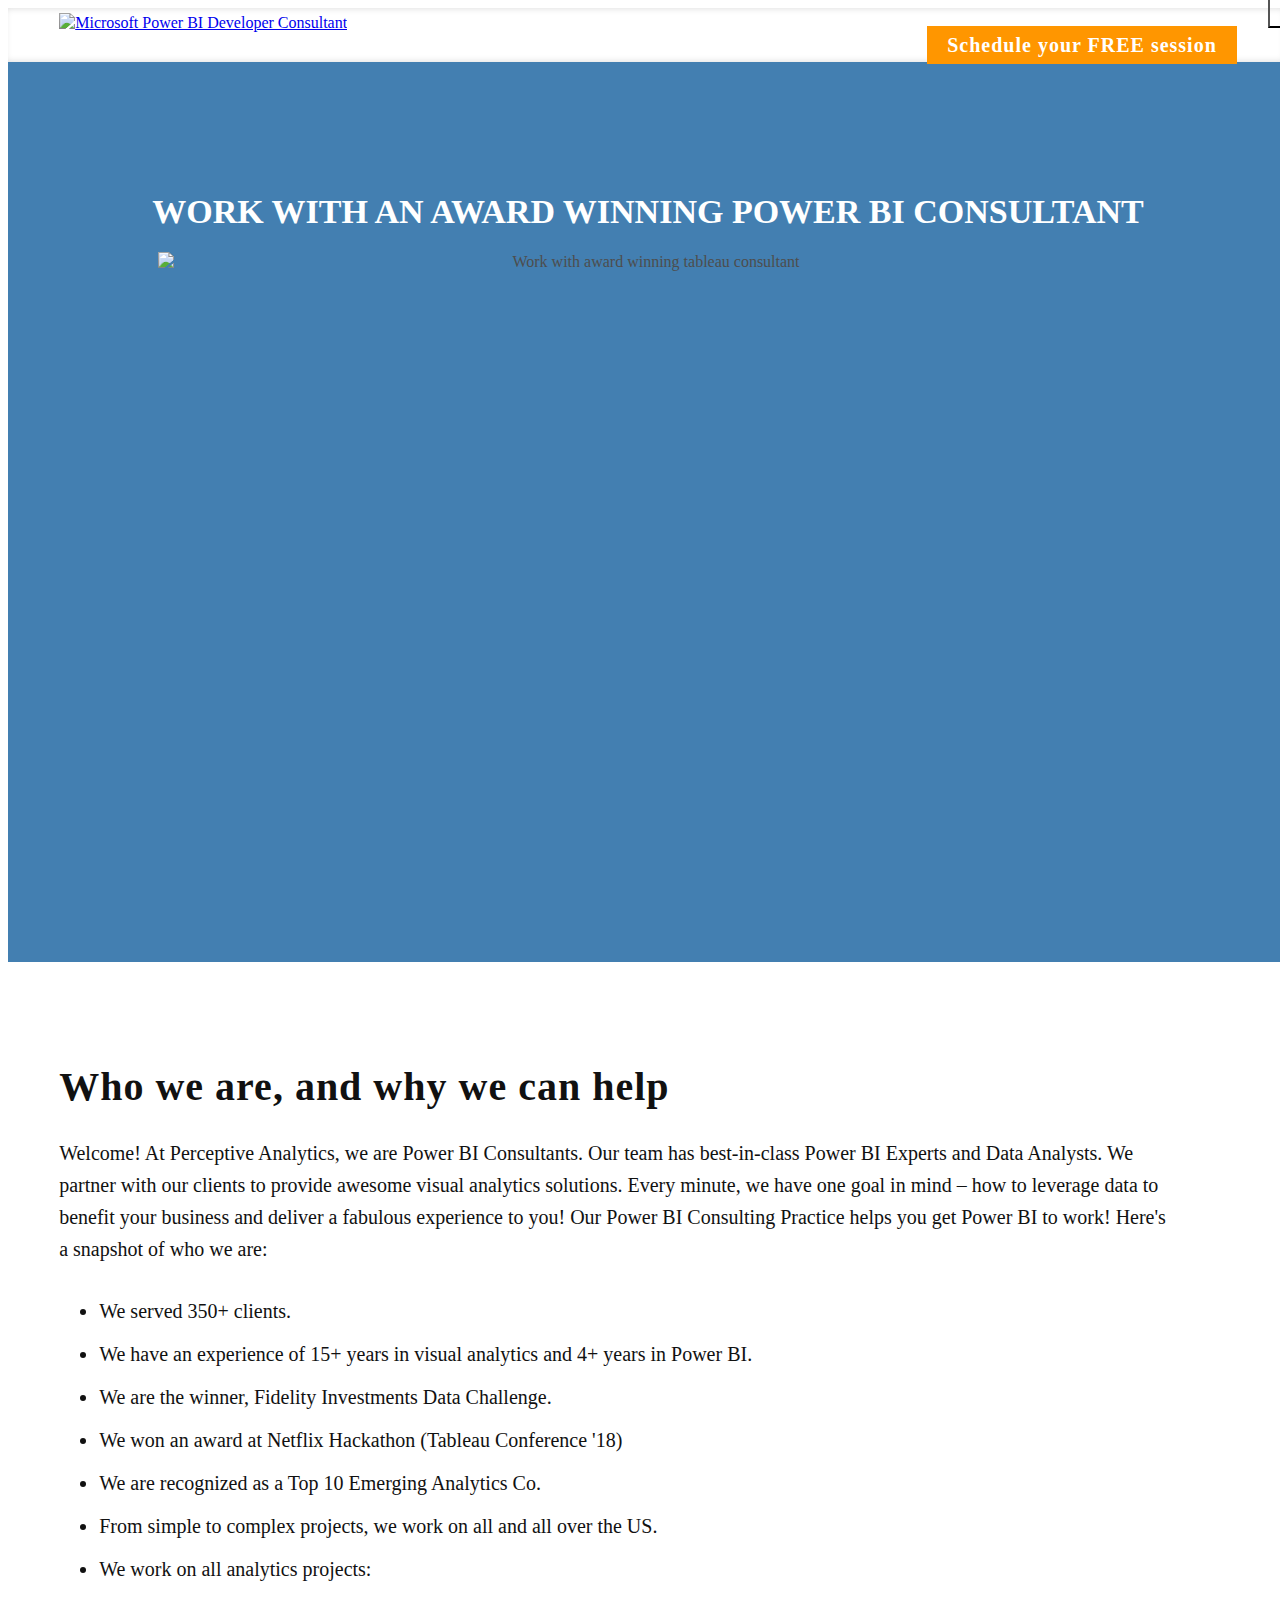
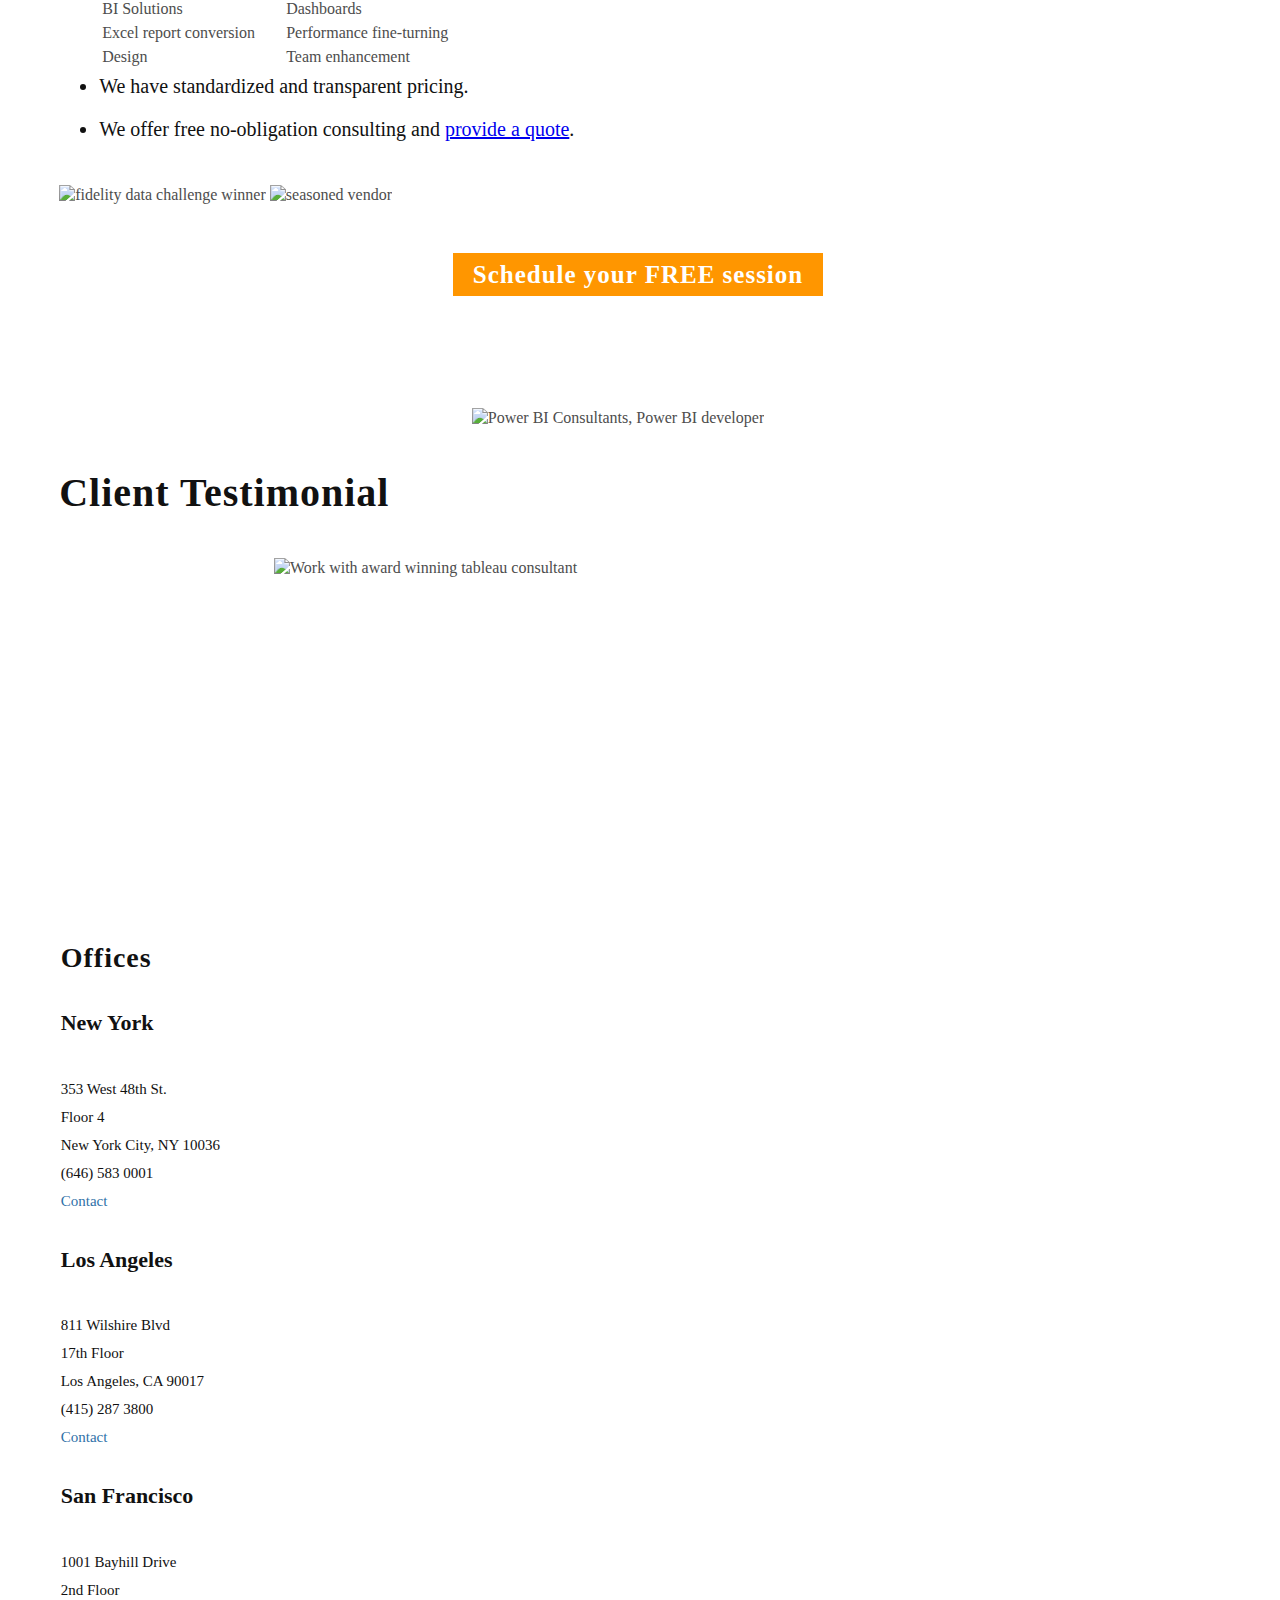
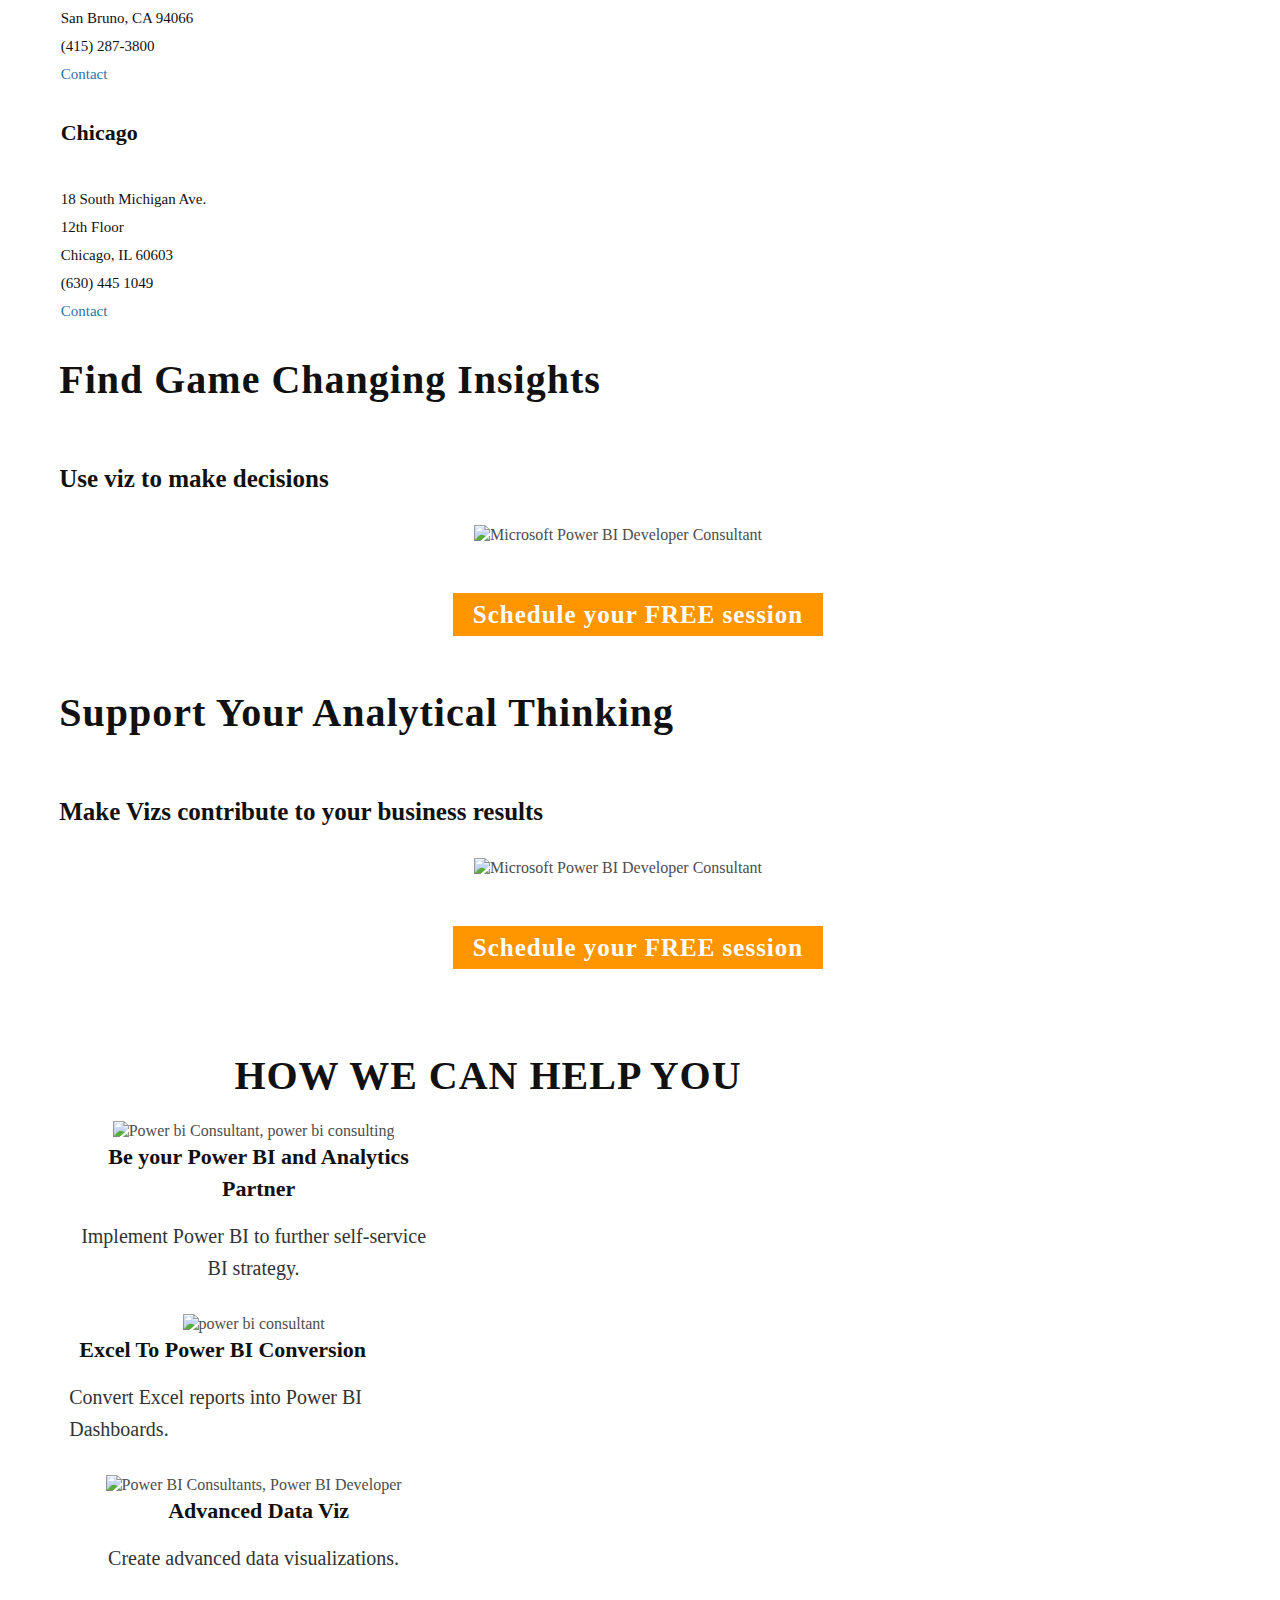
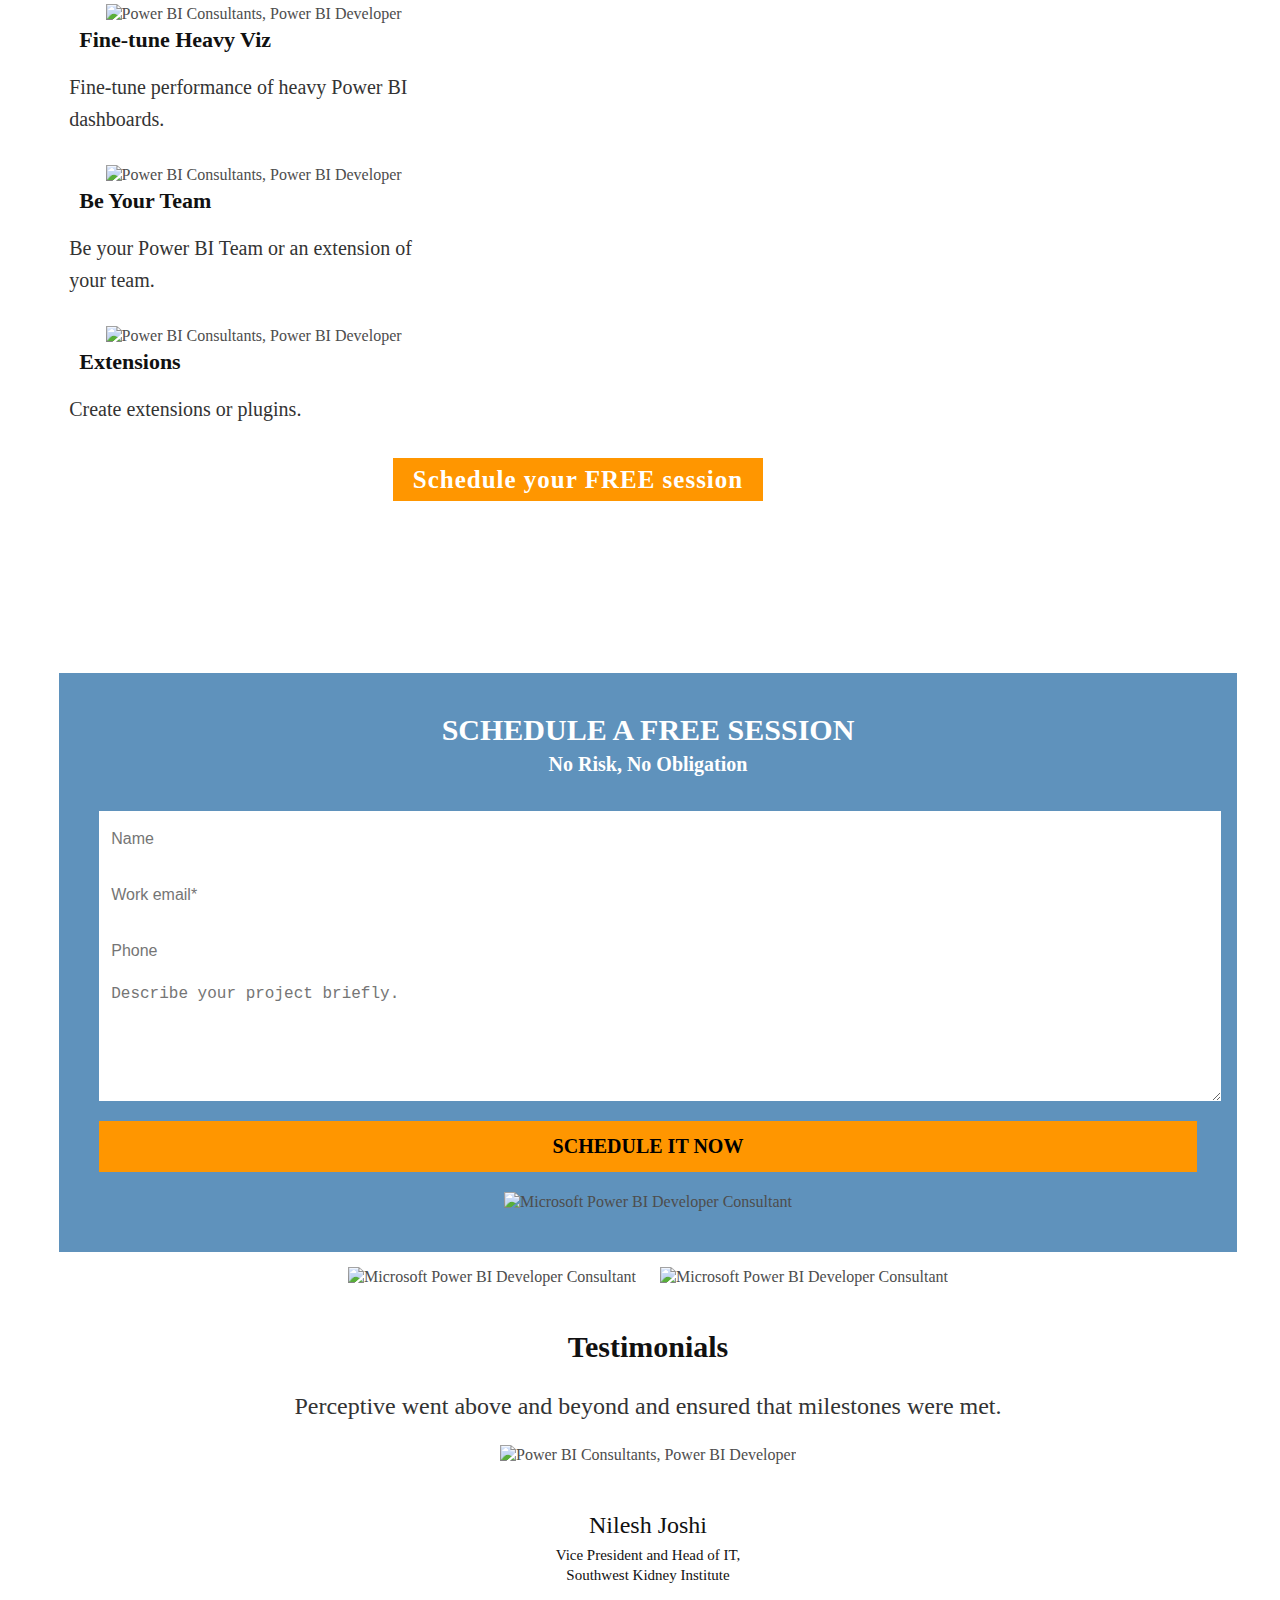
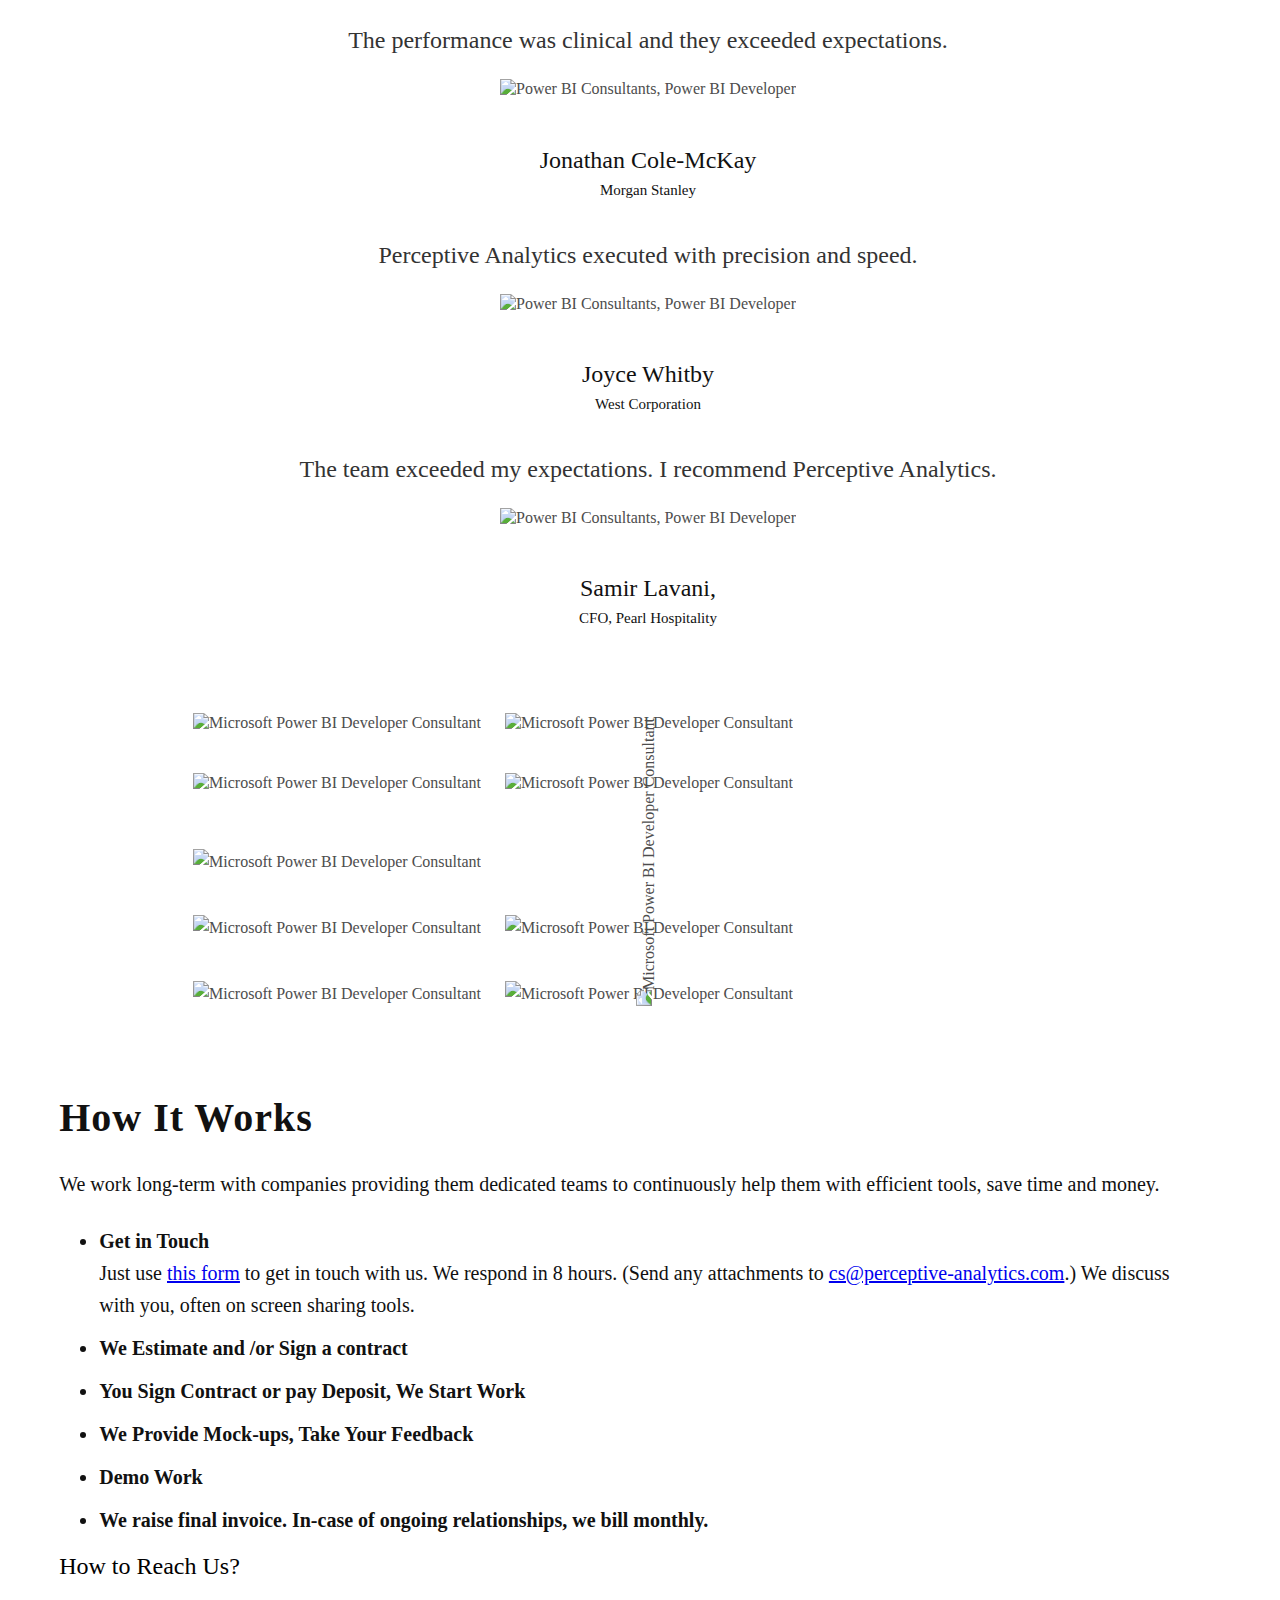
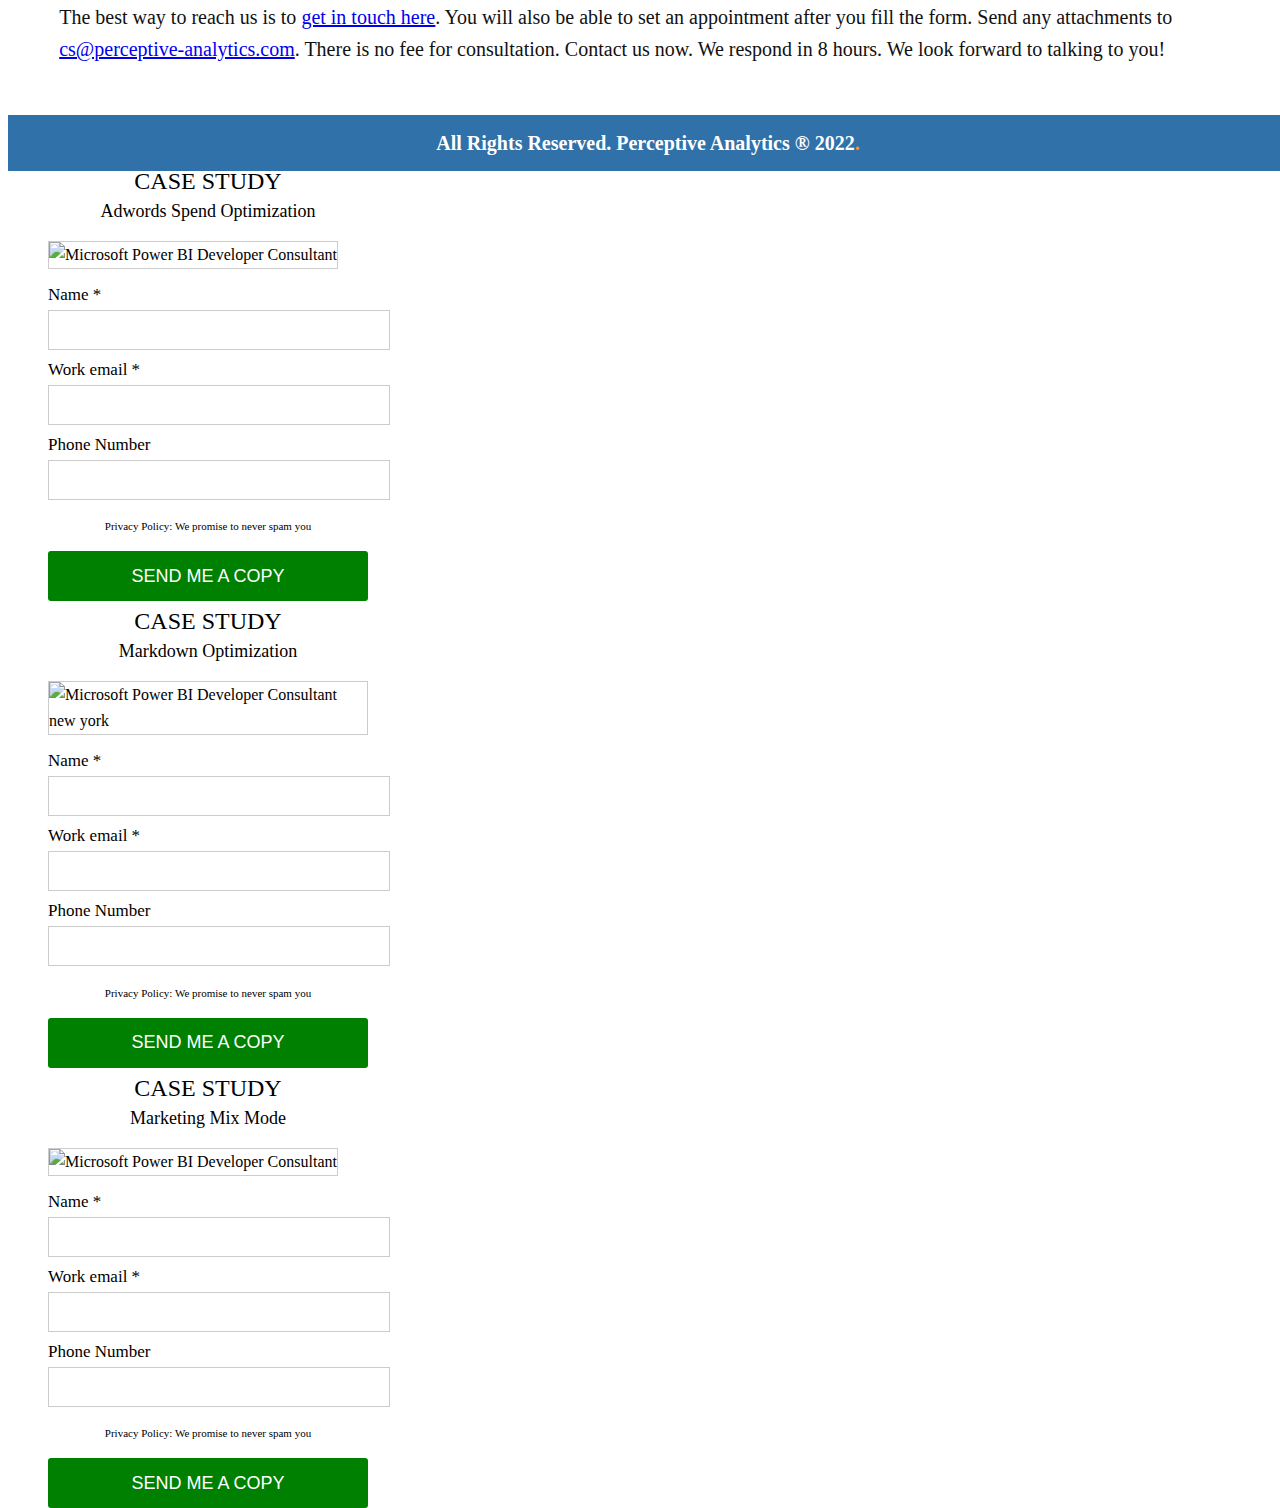
==== microsoft-power-bi-developer-consultant/index.html @ 8eb7c236 "changes" ====
<!DOCTYPE html>
<!--[if lt IE 7 ]><html class="ie ie6" lang="en-US"> <![endif]-->
<!--[if IE 7 ]><html class="ie ie7" lang="en-US"> <![endif]-->
<!--[if IE 8 ]><html class="ie ie8" lang="en-US"> <![endif]-->
<!--[if (gte IE 9)|!(IE)]><!-->
<html lang="en-US">
<!--<![endif]-->

<head>
    <meta http-equiv="Content-Type" content="text/html; charset=utf-8" />
    <meta name="viewport" content="width=device-width, initial-scale=1.0">
    <meta name="title" content="Power BI Consultant | Microsoft Power BI Consulting Services" />
    <meta name="description"
        content="Perceptive Analytics is an expert and a reliable Microsoft Power BI consultant. Know how we can help and schedule free consulting now. Give your business the chance it deserves through our Microsoft power bi consulting services." />
    <meta name="keywords"
        content="microsoft Power BI Developer Consultant, power bi consultant, microsoft bi consultant" />
    <meta name="original-source" content="https://www.perceptive-analytics.com" />
    <meta http-equiv="content-language" content="en" />
    <meta property="og:locale" content="en_US" />
    <meta property="og:site_name" content="Perceptive Analytics" />
    <meta property="og:type" content="article" />
    <meta property="og:title" content="Power BI Consultant | Microsoft Power BI Consulting Services" />
    <meta property="og:url" content="https://www.perceptive-analytics.com/microsoft-power-bi-developer-consultant/" />
    <meta property="og:description"
        content="Perceptive Analytics is an expert and a reliable Microsoft Power BI consultant. Know how we can help and schedule free consulting now. Give your business the chance it deserves through our Microsoft power bi consulting services." />
    <meta property="og:updated_time" content="2018-03-28T09:00:00-05:00" />
    <meta property="og:image"
        content="https://www.perceptive-analytics.com/microsoft-power-bi-developer-consultant/images/microsoft-power-bi-developer-consultant-1-v4.0.webp" />
    <meta property="og:image:width" content="645" />
    <meta property="og:image:height" content="325" />
    <meta property="og:video" content="https://perceptive-analytics.wistia.com/medias/itfmkcngxq" />
    <meta property="og:video:width" content="500">
    <meta property="og:video:height" content="311">
    <meta name="twitter:card" content="summary" />
    <meta name="twitter:description"
        content="Perceptive Analytics is an expert and a reliable Microsoft Power BI consultant. Know how we can help and schedule free consulting now. Give your business the chance it deserves through our Microsoft power bi consulting services." />
    <meta name="twitter:title" content="Microsoft Power BI Developer Consultant" />
    <meta name="twitter:image"
        content="https://www.perceptive-analytics.com/microsoft-power-bi-developer-consultant/images/game-visualization-dashboard.webp" />
    <script
        type='application/ld+json'>{"@context":"https:\/\/schema.org","@type":"WebSite","@id":"#website","url":"https:\/\/www.perceptive-analytics.com\/","name":"Perceptive analytics","potentialAction":{"@type":"SearchAction","target":"https:\/\/www.perceptive-analytics.com\/?s={search_term_string}","query-input":"required name=search_term_string"}}</script>
    <script
        type='application/ld+json'>{"@context":"https:\/\/schema.org","@type":"Organization","url":"https:\/\/www.perceptive-analytics.com\/","sameAs":["http:\/\/fb.me\/Perceptive.Analytics","https:\/\/www.linkedin.com\/company\/perceptive-analytics\/","https:\/\/www.youtube.com\/channel\/UCJ6F2i8ZAYMIaLBf2EZZyXg"],"@id":"#organization","name":"Perceptive Analytics","logo":"https:\/\/www.perceptive-analytics.com\/wp-content\/uploads\/2016\/11\/logo.webp"}</script>

    <link rel="shortcut icon" type="image/x-icon" href="images/favicon.webp">
    <title>Microsoft Power BI Developer Consultant | BI</title>
    <!--[if lt IE 9]>
<script src="http://html5shim.googlecode.com/svn/trunk/html5.js"></script>
<![endif]-->
    <link href="css/bootstrap.css" type="text/css" rel="stylesheet">
    <link href="css/font-awesome.min.css" type="text/css" rel="stylesheet">
    <link href="css/animate.css" type="text/css" rel="stylesheet">
    <link href="css/swiper.min.css" type="text/css" rel="stylesheet">
    <link href="css/style.css" type="text/css" rel="stylesheet">
    <link href="css/responsive.css" type="text/css" rel="stylesheet">
    <script src="js/jquery.min.js"></script>
    <script src="js/bootstrap.js"></script>
    <script src="js/swiper.min.js"></script>
    <script src="js/script.js"></script>
    <script src="https://www.google.com/recaptcha/api.js" async defer></script>
    <script type="text/javascript" src="//script.crazyegg.com/pages/scripts/0071/9462.js" async="async"></script>

    <!-- Begin Global site tag (gtag.js) - Google Ads: 995537422 -->
    <script async src="https://www.googletagmanager.com/gtag/js?id=AW-995537422"></script>
    <script>
        window.dataLayer = window.dataLayer || [];
        function gtag() { dataLayer.push(arguments); }
        gtag('js', new Date());

        gtag('config', 'AW-995537422');
        gtag('config', 'UA-22731857-1');
    </script>
    <!-- End Global site tag (gtag.js) - Google Ads: 995537422 -->

    <!-- Facebook Pixel Code -->
    <script>
        !function (f, b, e, v, n, t, s) {
            if (f.fbq) return; n = f.fbq = function () {
                n.callMethod ?
                    n.callMethod.apply(n, arguments) : n.queue.push(arguments)
            };
            if (!f._fbq) f._fbq = n; n.push = n; n.loaded = !0; n.version = '2.0';
            n.queue = []; t = b.createElement(e); t.async = !0;
            t.src = v; s = b.getElementsByTagName(e)[0];
            s.parentNode.insertBefore(t, s)
        }(window, document, 'script',
            'https://connect.facebook.net/en_US/fbevents.js');
        fbq('init', '261215964674636');
        fbq('track', 'PageView');
    </script>
    <noscript>
        <img height="1" width="1" src="https://www.facebook.com/tr?id=261215964674636&ev=PageView
		&noscript=1" />
    </noscript>
    <!-- End Facebook Pixel Code -->

    <!-- duplicate content issue solved here -->
    <link rel="canonical" href="https://www.perceptive-analytics.com/microsoft-power-bi-developer-consultant/">
</head>

<body>
    <div class="wrapper">
        <header class="home_header">
            <div class="container_info">
                <div class="logo_nav_info clearfix">
                    <div class="logo"><a href="index.html"><img src="images/perceptive_logo.webp"
                                alt="Microsoft Power BI Developer Consultant"></a> </div>
                    <!-- <div class="nav_info">
                        <nav class="navbar navbar-default">
                            <div class="navbar-header">
                                <button type="button" class="navbar-toggle" data-toggle="collapse" data-target="#bs-example-navbar-collapse-1"> <span class="sr-only">Toggle navigation</span><span class="icon-bar"></span><span class="icon-bar"></span><span class="icon-bar"></span></button>
                            </div>
                            <div class="collapse navbar-collapse" id="bs-example-navbar-collapse-1">
                                <ul class="nav navbar-nav">
                                    <li><a href="#">Services 01</a></li>
                                    <li><a href="#">Services 01</a></li>
                                    <li><a href="#">Services 01</a></li>
                                    <li><a href="#">Services 01</a></li>
                                    <li><div class="getafreequote_btn"><a href="getaquote.html">Schedule your FREE session</a></div></li>
                                </ul>
                            </div>
                        </nav>
                    </div> -->
                    <div class="getafreequote_btn"><a href="getaquote.html">Schedule your FREE session</a></div>
                </div>
            </div>
        </header>
        <div class="perceptive_banner">
            <div class="perceptive_bannerclr">
                <div class="container_info">
                    <div class="perceptive_video" style="height: 680px;">
                        <br>
                        <H1>WORK WITH AN AWARD WINNING POWER BI CONSULTANT</H1>
                        <!-- <iframe width="980" height="553" src="https://www.youtube-nocookie.com/embed/EyUGiiwxKvA?controls=0" title="YouTube video player" frameborder="0" allow="accelerometer; autoplay; clipboard-write; encrypted-media; gyroscope; picture-in-picture" allowfullscreen></iframe> -->
                        <div class='onq-youtube-player'
                            style='width: 980px; display: block; position: relative; cursor: pointer; height:553px; overflow: hidden; margin: 20px auto;'
                            data-id='vCmiRaRwS1A' data-width='980' data-height='553' data-ssv='false' data-spc='false'
                            data-sta='false' data-afs='false' data-dkc='false' data-ecc='false' data-eap='true'>
                            <img src='images/tableaudesktop.webp' alt="Work with award winning tableau consultant"
                                style='display: block; left: 0; margin: auto; width: 100%; height: 100%; position: absolute; right: 0;'>
                        </div>
                    </div>
                </div>
            </div>
        </div> </br></br></br>
        <!-- With Video --
		<div class="perceptive_banner">
            <div class="perceptive_bannerclr">
		--Use to make it full screen if you have video; Replace next two lines with these -->

        <!-- <div class="perceptive_banner"  style="height: 120px;">
            <div class="perceptive_bannerclr"  style="height: 120px;">
                <div class="container_info">
                    <div class="perceptive_video">
					<br>
                        <H1>Work With Award Winning Power BI Team <br> 
						<small></small></H1>
                        <!-- Begin Video --
						<div align="center">
                            <script src="https://fast.wistia.com/embed/medias/itfmkcngxq.jsonp" async></script>
                            <script src="https://fast.wistia.com/assets/external/E-v1.js" async></script>
                            <div class="wistia_embed wistia_async_itfmkcngxq" style="height:428px;width:761px">&nbsp;</div>
                        </div>
						-- End Video -->
    </div>
    </div>
    </div>
    </div>
    <div class="perceptive_body">
        <div class="container_info">
            <div class="row perceptive_row">
                <div class="col-md-8 col-sm-8 col-xs-12 perceptive_left">
                    <div class="perceptive_title">
                        <br>
                        <h2>Who we are, and why we can help</h2>
                        <!--<h5>Who we are, and why we can help</h5> -->
                    </div>
                    <div style="padding-left:0px">
                        <p>
                            Welcome! At Perceptive Analytics, we are Power BI Consultants. Our team has best-in-class
                            Power BI Experts and Data Analysts. We partner with our clients to provide awesome visual
                            analytics solutions. Every minute, we have one goal in mind – how to leverage data to
                            benefit your business and deliver a fabulous experience to you! Our Power BI Consulting
                            Practice helps you get Power BI to work! Here's a snapshot of who we are:</p>
                    </div>
                    <ul>
                        <li>We served 350+ clients.</li>
                        <li>We have an experience of 15+ years in visual analytics and 4+ years in Power BI.</li>
                        <li>We are the winner, Fidelity Investments Data Challenge.</li>
                        <li>We won an award at Netflix Hackathon (Tableau Conference '18) </li>
                        <li>We are recognized as a Top 10 Emerging Analytics Co.</li>
                        <li>From simple to complex projects, we work on all and all over the US.</li>
                        <li>We work on all analytics projects: </li>
                        <table style="width:100%">
                            <tr>
                                <td style="width: 180px;">BI Solutions</td>
                                <td>Dashboards</td>
                            </tr>
                            <tr>
                                <td>Excel report conversion</td>
                                <td>Performance fine-turning </td>
                            </tr>
                            <tr>
                                <td>Design</td>
                                <td>Team enhancement</td>
                            </tr>
                        </table>
                        <li>We have standardized and transparent pricing.</li>
                        <li>We offer free no-obligation consulting and <a href="getaquote.html"> provide a quote</a>.
                        </li>
                    </ul>
                    <br>
                    <div class="row">
                        <div class="column">
                            <img src="images/tableau-consultants-awards.webp" alt="fidelity data challenge winner"
                                style="height:100px; width: 400px">
                            <img src="images/seasoned-vendor.webp" alt="seasoned vendor"
                                style="margin-right: 5px; height:160px; width: 210px">
                            <!--<img src="images/fidelity.webp" alt="fidelity data challenge winner" style="width:30%">
										<img src="images/netflix-awardee.webp" alt="netflix awardee" style="width:35%">
										<img src="images/seasoned-vendor.webp" alt="tableau certified" style="width:23%">-->
                            <div class="getafreequote_btn floatnone aligncenter"><a href="getaquote.html">Schedule your
                                    FREE session</a></div>
                        </div>
                    </div>
                    </br>
                    <!--<div class="perceptive_title">
                            <h2>How we can help achieve your BI goals</h2>
                            <h6>1. Implement your self-service BI Strategy</h6>
                        </div>
                        <p>From strategy road map, stakeholder management, architectural blue print and implementation planning, we can help in implementing effective self-service BI.</p>
                        <p>We can create data warehouses, do ETL (Extract, Transform, Load) and power your BI strategy with Tableau Server or Tableau Online.</p>
                        <p>To know how we can help you, just ask for a <a href="getaquote.html">free discovery session</a> with us. No risk or obligation. </p>
                        <div class="perceptive_title">
                            <h6>2. Enhance your Power BI Team </h6>
                        </div>
                        <ul>
                            <li>Our Team (Onsite or Offshore) can seamlessly integrate into your team so you can speed up your implementation. </li>
                            <li>Our team can help you in project management, business analysis, data visualization or server/online configurations.</li>
                            <li>To know how to add our consultants to your team, just ask for a <a href="getaquote.html"> free session</a> with us. There are no charges for this session.</li>
                        </ul>
                        <div class="perceptive_title">
                            <h6>3. Create compelling data visualizations </h6>
                        </div>
                        <ul>
                            <li>We create insightful visualizations that help you deep dive into your business and help you make decisions.</li>
                            <li>In under 5 seconds, we aspire, you will start to interpret and start analyzing your vizs.</li>
                            <li>We focus on key drivers and fine tune so users can make decisions and identify opportunities fast.</li>
                            <li>To know how we can help you create vizs for you, you can ask for a <a href="getaquote.html">demo of our top five vizs</a>. This session is free.</li>
                        </ul> -->

                    </br>
                    <!-- customers start -->

                    <div class="about_prod_list">
                        <img src="images/about_prod_list.webp" alt="Power BI Consultants, Power BI developer">

                    </div>
                    <!-- customers end -->


                    <!-- Testimonial video starts -->

                    <div class="perceptive_title" id="gallery">
                        <h2>Client Testimonial</h2>
                        </br>
                        <!-- <iframe width="750" height="488" src="https://www.youtube-nocookie.com/embed/L4zYNa5ldmw?controls=0" frameborder="0" allow="autoplay; encrypted-media" allowfullscreen></iframe>					 -->
                        <div class='testimonial-player'
                            style='width: 688px; display: block; position: relative; cursor: pointer; height:360px; overflow: hidden; margin: 20px auto;'
                            data-id='EPtb9iJ6JP4' data-width='688px' data-height='388px' data-ssv='false'
                            data-spc='false' data-sta='false' data-afs='false' data-dkc='true' data-ecc='false'
                            data-eap='true'><img src='images/ctestimg.webp'
                                alt="Work with award winning tableau consultant"
                                style='display: block; left: 0; margin: auto; width: 100%; height: 100%; position: absolute; right: 0;'>
                        </div>
                        <!-- Testimonial video ends -->

                        <!-- offices start -->
                        <div class="perceptive_offices">
                            <div class="container_info">
                                <h2 id="offices">Offices</h2>
                                <div class="row offices_row" style="width: 820px;">
                                    <div class="col-md-3 col-sm-6 col-xs-12 offices_list">
                                        <h5>New York</h5>
                                        <p>353 West 48th St.
                                            <br /> Floor 4
                                            <br /> New York City, NY 10036
                                            <br /> (646) 583 0001
                                            <br />
                                            <a href="getaquote.html">Contact</a>
                                        </p>
                                    </div>
                                    <div class="col-md-3 col-sm-6 col-xs-12 offices_list">
                                        <h5>Los Angeles</h5>
                                        <p>811 Wilshire Blvd
                                            <br /> 17th Floor
                                            <br /> Los Angeles, CA 90017
                                            <br /> (415) 287 3800
                                            <br />
                                            <a href="getaquote.html">Contact</a>
                                        </p>
                                    </div>
                                    <div class="col-md-3 col-sm-6 col-xs-12 offices_list">
                                        <h5>San Francisco</h5>
                                        <p>1001 Bayhill Drive
                                            <br /> 2nd Floor
                                            <br /> San Bruno, CA 94066
                                            <br /> (415) 287-3800
                                            <br />
                                            <a href="getaquote.html">Contact</a>
                                        </p>
                                    </div>
                                    <div class="col-md-3 col-sm-6 col-xs-12 offices_list">
                                        <h5>Chicago</h5>
                                        <p>18 South Michigan Ave.
                                            <br /> 12th Floor
                                            <br /> Chicago, IL 60603
                                            <br /> (630) 445 1049
                                            <br />
                                            <a href="getaquote.html">Contact</a>
                                        </p>
                                    </div>
                                </div>
                            </div>
                        </div>
                        <!-- offices end -->
                        <div class="perceptive_title">
                            <h2>Find Game Changing Insights</h2>
                            <h6>Use viz to make decisions</h6>
                        </div>
                        <!--<div class="gamedata_img"><img src="images/microsoft-power-bi-developer-consultant-1-v4.0.webp" alt="Microsoft Power BI Developer Consultant"></div>-->
                        <div class="gamedata_img"><img src="images/sales-overview.webp"
                                alt="Microsoft Power BI Developer Consultant"></div>
                        <div class="getafreequote_btn floatnone aligncenter"><a href="getaquote.html">Schedule your FREE
                                session</a></div>
                        <div class="perceptive_title">
                            <h2>Support Your Analytical Thinking</h2>
                            <h6>Make Vizs contribute to your business results</h6>
                        </div>
                        <div class="gamedata_img"><img src="images/advance-booking-summary.webp"
                                alt="Microsoft Power BI Developer Consultant"></div>
                        <!--<div class="gamedata_img"><img src="images/microsoft-power-bi-developer-consultant-3.webp" alt="Microsoft Power BI Developer Consultant"></div>-->
                        <div class="getafreequote_btn floatnone aligncenter"><a href="getaquote.html">Schedule your FREE
                                session</a></div>

                        <!-- how we can help you new -->
                        <div class="services_info howitworks_info" style="margin-top: -50px;">
                            <h2 class="section_title">HOW WE CAN HELP YOU</h2>
                            <div class="row howitworks_row">
                                <div class="col-lg-4 col-md-4 col-sm-4 howitworks_list">
                                    <div class="services_list">
                                        <center><img src="images/Power-BI.webp"
                                                alt="Power bi Consultant, power bi consulting" height="70px"></br>
                                            <h5><strong>Be your Power BI and Analytics Partner</strong></h5>
                                            <p> Implement Power BI to further self-service BI strategy.</p>
                                        </center>
                                    </div>
                                </div>
                                <div class="col-lg-4 col-md-4 col-sm-4 howitworks_list">
                                    <div class="services_list">
                                        <center><img src="images/excel-to-power-bi.webp" alt="power bi consultant"
                                                height="70px"></center>
                                        <h5><strong> Excel To Power BI Conversion</strong></h5>
                                        <p>Convert Excel reports into Power BI Dashboards.</p>
                                        </center>
                                    </div>
                                </div>
                                <div class="col-lg-4 col-md-4 col-sm-4 howitworks_list">
                                    <div class="services_list">
                                        <center><img src="images/adv-viz.webp"
                                                alt="Power BI Consultants, Power BI Developer" height="75px">
                                            <h5><strong> Advanced Data Viz</strong></h5>
                                            <p>Create advanced data visualizations.</p>
                                        </center>
                                    </div>
                                </div>
                            </div>
                            <div class="row howitworks_row">
                                <div class="col-lg-4 col-md-4 col-sm-4 howitworks_list">
                                    <div class="services_list">
                                        <center><img src="images/slow.webp"
                                                alt="Power BI Consultants, Power BI Developer" height="75px"></center>
                                        <h5><strong> Fine-tune Heavy Viz</strong></h5>
                                        <p>Fine-tune performance of heavy Power BI dashboards.</p>
                                        </center>
                                    </div>
                                </div>
                                <div class="col-lg-4 col-md-4 col-sm-4 howitworks_list">
                                    <div class="services_list">
                                        <center><img src="images/team.webp"
                                                alt="Power BI Consultants, Power BI Developer" height="75px"></center>
                                        <h5><strong> Be Your Team</strong></h5>
                                        <p>Be your Power BI Team or an extension of your team.</p>
                                        </center>
                                    </div>
                                </div>
                                <div class="col-lg-4 col-md-4 col-sm-4 howitworks_list">
                                    <div class="services_list">
                                        <center><img src="images/wdc.webp"
                                                alt="Power BI Consultants, Power BI Developer" height="75px"></center>
                                        <h5><strong> Extensions</strong></h5>
                                        <p>Create extensions or plugins.</p>
                                        </center>
                                    </div>
                                </div>
                            </div>
                        </div>

                        <!-- how we can help you ends  -->
                        <div class="getafreequote_btn floatnone1 aligncenter" style="margin-top: -45px;"><a
                                href="getaquote.html">Schedule your FREE session</a></div>
                    </div><br>
                </div>
                    <div class="col-md-4 col-sm-4 col-xs-12 perceptive_right">
                        <div class="requestaquote_form">
                            <h3>Schedule a FREE session<span>No Risk, No Obligation</span></h3>
                            <form action="https://webto.salesforce.com/servlet/servlet.WebToLead?encoding=UTF-8"
                                method="POST">
                                <input type="hidden" name="oid" value="00D80000000c2J3" />
                                <input type="hidden" name="sfga" value="00D80000000c2J3" />
                                <input type=hidden name="retURL"
                                    value="https://www.perceptive-analytics.com/microsoft-power-bi-developer-consultant/thankyou.html">
                                <!-- <input type="hidden" name="debug" value=0>
                                    <input type="hidden" name="debugEmail" value="saneesh@perceptive-analytics.com"> -->
                                <input type="hidden" name="lead_source"
                                    value="microsoft-power-bi-developer-consultant-desktop">
                                <div class="form-group">
                                    <!--<label for="name">Name</label>-->
                                    <input id="first_name" maxlength="40" name="first_name" size="20" type="text"
                                        placeholder="Name" />
                                </div>
                                <div class="form-group">
                                    <!--<label for="workemail">WORK EMAIL*</label>-->
                                    <input name="email" value="" class="inputbox" maxlength="40" type="text" required=""
                                        placeholder="Work email*"
                                        pattern="[a-zA-Z0-9._%+-]+@[a-zA-Z0-9.-]+\.[a-zA-Z]{2,3}$"
                                        title="example@gmail.com">
                                </div>
                                <div class="form-group">
                                    <!--<label for="phone">PHONE</label>-->
                                    <input type="text" name="phone" value="" class="inputbox" placeholder="Phone" />
                                </div>
                                <div class="form-group">
                                    <!--<label for="descripition">DESCRIPTION</label>-->
                                    <textarea name="description" class="inputbox"
                                        placeholder="Describe your project briefly."></textarea>
                                </div>
                                <div class="g-recaptcha" data-sitekey="6Ley8hMUAAAAAFiRi8r6RcremIpmAlpNn9wQjFDi"></div>
                                <div id="capthca_response"></div>
                                <!-- <button type="submit" class="getresponse_btn">Get a response today</button> -->
                                <button type="submit" class="getresponse_btn">Schedule It now</button>
                                <div class="tableau_img"><img src="images/power_bi_img_3.webp"
                                        alt="Microsoft Power BI Developer Consultant" /></div>
                            </form>
                        </div>
                        <div class="secured_sec">
                            <img src="images/satisfaction_img.webp" alt="Microsoft Power BI Developer Consultant" />
                            <img src="images/lets-encrypt-logo.webp" height="125px"
                                alt="Microsoft Power BI Developer Consultant" />
                        </div>
                        <!-- testimonials start -->
                        <div class="testimonials_sec">
                            <h4>Testimonials</h4>
                            <div class="swiper-container">
                                <div class="swiper-wrapper">
                                    <div class="swiper-slide">
                                        <p>Perceptive went above and beyond and ensured that milestones were met.</p>
                                        <div class="testimonials_img"><img src="images/nilesh.webp"
                                                alt="Power BI Consultants, Power BI Developer" height="80px" /></div>
                                        <h5>Nilesh Joshi <span>Vice President and Head of IT, </br>Southwest Kidney
                                                Institute</span></h5>
                                    </div>
                                    <div class="swiper-slide">
                                        <p>The performance was clinical and they exceeded expectations.</p>
                                        <div class="testimonials_img"><img src="images/jon.webp"
                                                alt="Power BI Consultants, Power BI Developer" height="80px" /></div>
                                        <h5>Jonathan Cole-McKay<span>Morgan Stanley</span></h5>
                                    </div>
                                    <div class="swiper-slide">
                                        <p>Perceptive Analytics executed with precision and speed. </p>
                                        <div class="testimonials_img"><img src="images/joyce-new.webp"
                                                alt="Power BI Consultants, Power BI Developer" height="80px" /></div>
                                        <h5>Joyce Whitby<span>West Corporation</span></h5>
                                    </div>
                                    <div class="swiper-slide">
                                        <p>The team exceeded my expectations. I recommend Perceptive Analytics.</p>
                                        <div class="testimonials_img"><img src="images/samirlavani_img.webp"
                                                alt="Power BI Consultants, Power BI Developer" /></div>
                                        <h5>Samir Lavani, <span>CFO, Pearl Hospitality</span></h5>
                                    </div>
                                </div>
                            </div>
                            <!-- Add Pagination -->
                            <div class="swiper-pagination"></div>
                        </div>
                        <!-- testimonials end -->
                    </div>
                </div>
                <div class="row perceptive_logos" style="margin-top: -45px;" style="position:relative; right:78px;">
                    <div class="about_prod_list">
                        <img src="images/about_prod_img1.webp" alt="Microsoft Power BI Developer Consultant">
                        <img src="images/about_prod_img2.webp" alt="Microsoft Power BI Developer Consultant">
                        <!--<img src="images/about_prod_img3.webp" alt="Microsoft Power BI Developer Consultant"> -->
                        <img src="images/about_prod_img4.webp" alt="Microsoft Power BI Developer Consultant">
                        <img src="images/about_prod_img5.webp" alt="Microsoft Power BI Developer Consultant">
                        <p><img src="images/about_prod_img6.webp" alt="Microsoft Power BI Developer Consultant">
                            <img src="images/about_prod_img7.webp" alt="Microsoft Power BI Developer Consultant"
                                style="transform:rotate(-90deg);">
                            <img src="images/about_prod_img8.webp" alt="Microsoft Power BI Developer Consultant">
                            <img src="images/about_prod_img9.webp" alt="Microsoft Power BI Developer Consultant">
                            <img src="images/about_prod_img10.webp" alt="Microsoft Power BI Developer Consultant">
                            <img src="images/about_prod_img11.webp" alt="Microsoft Power BI Developer Consultant">
                        </p>

                    </div>
                </div>
                <div class="row perceptive_row" id="howitworks">
                    <div class="col-md-8 col-sm-8 col-xs-12 perceptive_left">
                        <div class="perceptive_title">
                            <h2>How It Works</h2>
                            <!-- New How it Works -->

                            <p>We work long-term with companies providing them dedicated teams
                                to continuously help them with efficient tools, save time and money.</p>
                            <ul>
                                <li><Strong> Get in Touch </strong> </br>Just use <a href="getaquote.html"><u>this
                                            form</u></a> to get in touch with us. We respond in 8 hours. (Send any
                                    attachments to <a
                                        href="mailto:&#099;&#115;&#064;&#112;&#101;&#114;&#099;&#101;&#112;&#116;&#105;&#118;&#101;&#045;&#097;&#110;&#097;&#108;&#121;&#116;&#105;&#099;&#115;&#046;&#099;&#111;&#109;?subject=Power BI Consulting Attachments"
                                        style="text-decoration:none;"><span
                                            style="text-decoration:underline;">&#099;&#115;&#064;&#112;&#101;&#114;&#099;&#101;&#112;&#116;&#105;&#118;&#101;&#045;&#097;&#110;&#097;&#108;&#121;&#116;&#105;&#099;&#115;&#046;&#099;&#111;&#109;</span></a>.)
                                    We discuss with you, often on screen sharing tools.</li>
                                <li><strong> We Estimate and /or Sign a contract </strong> </br></li>
                                <li><strong> You Sign Contract or pay Deposit, We Start Work </strong> </br></li>
                                <li><strong> We Provide Mock-ups, Take Your Feedback</strong> </br></li>
                                <li><strong> Demo Work </strong></br></li>
                                <li><strong>We raise final invoice. In-case of ongoing relationships, we bill
                                        monthly.</strong></li>
                            </ul>

                        </div>

                        <h2 style="color:#000;">How to Reach Us?</h2>
                        <p>
                            The best way to reach us is to <a href="getaquote.html"><u>get in touch here</u></a>. You
                            will also be able to set an appointment after you fill the form. Send any attachments to <a
                                href="mailto:&#099;&#115;&#064;&#112;&#101;&#114;&#099;&#101;&#112;&#116;&#105;&#118;&#101;&#045;&#097;&#110;&#097;&#108;&#121;&#116;&#105;&#099;&#115;&#046;&#099;&#111;&#109;?subject=Power BI Consulting Attachments"
                                style="text-decoration:none;"><span
                                    style="text-decoration:underline;">&#099;&#115;&#064;&#112;&#101;&#114;&#099;&#101;&#112;&#116;&#105;&#118;&#101;&#045;&#097;&#110;&#097;&#108;&#121;&#116;&#105;&#099;&#115;&#046;&#099;&#111;&#109;</span></a>.
                            There is no fee for consultation. Contact us now. We respond in 8 hours. We look forward to
                            talking to you!


                    </div>
                </div>
                <!-- End of New How it works -->

                <!--Why Should you Work with Us - Starts
				
				<div class="whyshouldwork_info">
					<h4 class="section_title">Why should you work with us</h4>
					<div class="row whyshouldwork_row">
						<div class="col-lg-4 col-md-6 col-sm-6 whyshouldwork_list">
							<div class="list_box">
							<h4><img src="images/workwithus_img1.webp" height="45px" alt="Microsoft Power BI Developer Consultant" align="left"><strong>Data Viz Integration Strategy</strong></h4>
							<p>From evaluating fitment to implementing Tableau Online and Server, we can do what it takes to integrate Data Visualization into your business.</p>
							</div>
						</div>
						<div class="col-lg-4 col-md-6 col-sm-6 whyshouldwork_list">
							<div class="list_box">
							<h4><img src="images/workwithus_img2.webp" height="50px" alt="Microsoft Power BI Developer Consultant" align="left"><strong>Dashboard Design</strong></h4>
							<p>We create compelling dashboards that drive value for your business and those that your team can easily operate.</p>
							</div>
						</div>
						<div class="col-lg-4 col-md-6 col-sm-6 whyshouldwork_list">
							<div class="list_box">
							<h4><img src="images/workwithus_img3.webp" height="50px" alt="Microsoft Power BI Developer Consultant" align="left"><strong>Long-Term or Short-Term</strong></h4>
							<p>We are available for long-term or short term assignments. From ad hoc analysis to transformation projects, we are here to help.</p>
							</div>
						</div>
					</div>
					<div class="row whyshouldwork_row">
						<div class="col-lg-4 col-md-6 col-sm-6 whyshouldwork_list">
							<div class="list_box">
							<h4><img src="images/workwithus_img4.webp" height="50px" alt="Microsoft Power BI Developer Consultant" align="left"><strong>Performance Fine Tuning</strong></h4>
							<p>We can fine tune your Tableau Desktop and Server to run at the best possible performance it can offer.</p>
							</div>
						</div>
						<div class="col-lg-4 col-md-6 col-sm-6 whyshouldwork_list">
							<div class="list_box">
							<h4><img src="images/workwithus_img5.webp" height="50px" alt="Microsoft Power BI Developer Consultant" align="left"><strong>Onsite Availability</strong></h4>
							<p>If you would like us to work at your offices or remotely, we are open to both options to ensure we deliver business results. </p>
							</div>
						</div>
						<div class="col-lg-4 col-md-6 col-sm-6 whyshouldwork_list">
							<div class="list_box">
							<h4><img src="images/workwithus_img6.webp" height="50px" alt="Microsoft Power BI Developer Consultant" align="left"><strong>Thought Leadership</strong></h4>
							<p>We host a monthly webinar focused on Data Visualization and our team has presented papers in international data analytics conferences.</p>
							</div>
						</div>
					</div>
				</div>
				End Why work with us -->

                <!--Our Work Starts
				
				<div class="ourwork_info" id="ourwork_sec">
					<h4 class="section_title">Our Work</h4>
					<div class="ourwork_list">
					    <div class="row">
					        <div class="col-lg-6 col-md-6 col-sm-6">
					            <div class="ourwork_listimg">
					                <a href="#" data-toggle="modal" data-target="#adwords_spend"><img src="images/ourwork_listimg1.webp" alt="Microsoft Power BI Developer Consultant"></a>
					            </div>
					        </div>
					        <div class="col-lg-6 col-md-6 col-sm-6">
					            <div class="ourwork_listcont">
					                <h4><a href="#" data-toggle="modal" data-target="#adwords_spend">Use Data Science to Optimize AdWords Campaign</a></h4>
					                <p>Our AdWords Spend Optimizer automates the process of optimizing and reallocating budget in AdWords and other campaigns. </p>
					                <a href="#" data-toggle="modal" data-target="#adwords_spend" class="sendtoemail_btn">SEND ME A COPY</a>
					            </div>
					        </div>
					    </div>
					    <div class="row">
					        <div class="col-lg-6 col-md-6 col-sm-6">
					            <div class="ourwork_listimg">
					                <a href="#" data-toggle="modal" data-target="#markdown_optimization"><img src="images/ourwork_listimg2.webp" alt="Microsoft Power BI Developer Consultant"></a>
					            </div>
					        </div>
					        <div class="col-lg-6 col-md-6 col-sm-6">
					            <div class="ourwork_listcont">
					                <h4><a href="#" data-toggle="modal" data-target="#markdown_optimization">Optimize Mark Downs</a></h4>
					                <p>Based on physical and other attributes of SKUs, our algorithms analyze response to past mark downs and uses them to optimize mark downs on a periodic basis at the SKU/store level.</p>
					                <a href="#" data-toggle="modal" data-target="#markdown_optimization" class="sendtoemail_btn">SEND ME A COPY</a>
					            </div>
					        </div>
					    </div>
					    <div class="row">
					        <div class="col-lg-6 col-md-6 col-sm-6">
					            <div class="ourwork_listimg">
					                <a href="#" data-toggle="modal" data-target="#marketing_mix_mode"><img src="images/ourwork_listimg3.webp" alt="Microsoft Power BI Developer Consultant"></a>
					            </div>
					        </div>
					        <div class="col-lg-6 col-md-6 col-sm-6">
					            <div class="ourwork_listcont">
					                <h4><a href="#" data-toggle="modal" data-target="#marketing_mix_mode">Optimize Marketing Spend with Marketing Mix Modeling</a></h4>
					                <p>Use data from your marketing campaigns and data science to optimize your marketing campaigns and improve ROI on marketing dollars.</p>
					                <a href="#" data-toggle="modal" data-target="#marketing_mix_mode" class="sendtoemail_btn">SEND ME A COPY</a>
					            </div>
					        </div>
					    </div>
					</div>
				</div>

				End Our Work -->

            </div>
        </div>

        <footer>
            <p>All Rights Reserved. Perceptive Analytics ® 2022<a
                    href="https://www.perceptive-analytics.com/microsoft-power-bi-developer-consultant/">. </a></p>
        </footer>
    </div>

    <!-- adwords_spend Modal -->
    <div id="adwords_spend" class="modal fade getfreeconsultation_modelinfo" role="dialog">
        <div class="modal-dialog">
            <!-- Modal content-->
            <div class="modal-content">
                <button type="button" class="close" data-dismiss="modal">&times;</button>
                <div class="modal-body">
                    <div class="getfreeconsultation_model_list">
                        <h5>Case Study</h5>
                        <h6>Adwords Spend Optimization</h6>
                        <p> <img src="images/ourwork_listimg1.webp" alt="Microsoft Power BI Developer Consultant"></p>
                        <div id="formmessage1"></div>
                        <form id="form1" method="post"
                            action="https://webto.salesforce.com/servlet/servlet.WebToLead?encoding=UTF-8">
                            <input type="hidden" name="oid" value="00D80000000c2J3">
                            <input type="hidden" id="lead_source1" name="lead_source"
                                value="Data-Analytics-Companies-LP-Adwords">
                            <!--                             <input type="hidden" name="retURL" value="http://www.perceptive-analytics.com/microsoft-power-bi-developer-consultant/thankyou.html">
 --> <input type="hidden" name="formno" value="1">
                            <ul>
                                <li>
                                    <label>Name *</label>
                                    <input type="text" name="first_name" id="description1">
                                </li>
                                <li>
                                    <label>Work email *</label>
                                    <input type="email" name="email" id="email1">
                                </li>
                                <li>
                                    <label>Phone Number</label>
                                    <input type="text" name="phone" id="phone1">
                                </li>
                                <div class="privacypolicy_txt">
                                    <!-- <img src="images/privacypolicy_img.webp" alt="Microsoft Power BI Developer Consultant usa"> -->
                                    <span>Privacy Policy: We promise to never spam you</span>
                                </div>
                                <li>
                                    <input type="button" value="Send me a Copy" class="getaresponse_btn" name=""
                                        onclick="validateform(1)">
                                </li>
                            </ul>
                        </form>
                    </div>
                </div>
            </div>
        </div>
    </div>
    <!-- markdown_optimization Modal -->
    <div id="markdown_optimization" class="modal fade getfreeconsultation_modelinfo" role="dialog">
        <div class="modal-dialog">
            <!-- Modal content-->
            <div class="modal-content">
                <button type="button" class="close" data-dismiss="modal">&times;</button>
                <div class="modal-body">
                    <div class="getfreeconsultation_model_list">
                        <h5>Case Study</h5>
                        <h6>Markdown Optimization</h6>
                        <p> <img src="images/ourwork_listimg2.webp"
                                alt="Microsoft Power BI Developer Consultant new york"></p>
                        <div id="formmessage2"></div>
                        <form id="form2" method="post"
                            action="https://webto.salesforce.com/servlet/servlet.WebToLead?encoding=UTF-8">
                            <input type="hidden" name="oid" value="00D80000000c2J3">
                            <input type="hidden" id="lead_source2" name="lead_source"
                                value="Data-Analytics-Companies-LP-MarkdownOptimization">
                            <!--                             <input type="hidden" name="retURL" value="http://www.perceptive-analytics.com/microsoft-power-bi-developer-consultant//thankyou.html">
 --> <input type="hidden" name="formno" value="2">
                            <ul>
                                <li>
                                    <label>Name *</label>
                                    <input type="text" name="first_name" id="description2">
                                </li>
                                <li>
                                    <label>Work email *</label>
                                    <input type="email" name="email" id="email2">
                                </li>
                                <li>
                                    <label>Phone Number</label>
                                    <input type="text" name="phone" id="phone2">
                                </li>
                                <div class="privacypolicy_txt">
                                    <!-- <img src="images/privacypolicy_img.webp" alt="Microsoft Power BI Developer Consultant dallas">  -->
                                    <span>Privacy Policy: We promise to never spam you</span>
                                </div>
                                <li>
                                    <input type="button" value="Send me a Copy" class="getaresponse_btn" name=""
                                        onclick="validateform(2)">
                                </li>
                            </ul>
                        </form>
                    </div>
                </div>
            </div>
        </div>
    </div>
    <!-- marketing_mix_mode Modal -->
    <div id="marketing_mix_mode" class="modal fade getfreeconsultation_modelinfo" role="dialog">
        <div class="modal-dialog">
            <!-- Modal content-->
            <div class="modal-content">
                <button type="button" class="close" data-dismiss="modal">&times;</button>
                <div class="modal-body">
                    <div class="getfreeconsultation_model_list">
                        <h5>Case Study</h5>
                        <h6>Marketing Mix Mode</h6>
                        <p> <img src="images/ourwork_listimg3.webp" alt="Microsoft Power BI Developer Consultant"></p>
                        <div id="formmessage3"></div>
                        <form id="form3" method="post"
                            action="https://webto.salesforce.com/servlet/servlet.WebToLead?encoding=UTF-8">
                            <input type="hidden" name="oid" value="00D80000000c2J3">
                            <input type="hidden" id="lead_source3" name="lead_source"
                                value="Data-Analytics-Companies-LP-MarketingMixModel">
                            <!--                             <input type="hidden" name="retURL" value="http://www.perceptive-analytics.com/microsoft-power-bi-developer-consultant/thankyou.html">
 --> <input type="hidden" name="formno" value="3">
                            <ul>
                                <li>
                                    <label>Name *</label>
                                    <input type="text" name="first_name" id="description3">
                                </li>
                                <li>
                                    <label>Work email *</label>
                                    <input type="email" name="email" id="email3">
                                </li>
                                <li>
                                    <label>Phone Number</label>
                                    <input type="text" name="phone" id="phone3">
                                </li>
                                <div class="privacypolicy_txt">
                                    <!-- <img src="images/privacypolicy_img.webp" alt="Microsoft Power BI Developer Consultant"> -->
                                    <span>Privacy Policy: We promise to never spam you</span>
                                </div>
                                <li>
                                    <input type="button" value="Send me a Copy" class="getaresponse_btn" name=""
                                        onclick="validateform(3)">
                                </li>
                            </ul>
                        </form>
                    </div>
                </div>
            </div>
        </div>
    </div>
    
    <script type="text/javascript">
        // (function($) {
        //     var $window = $(window);

        //     if ($window.width() < 640) {
        //             $("input[name='lead_source']").each(function() {
        //                 var ss = $(this).val();
        //                 var ss1 = '-mobile';
        //                 $(this).val(ss + ss1);
        //             });
        //         }
        // })(jQuery);

        //$(function(){
        // var ss = [];
        // $( "input[name='lead_source']" ).each(function(){
        //     var ss = $(this).val();
        //     var ss1 = '-mobile';
        //     $(this).val(ss+ss1);
        // });
        // console.log(ss);
        // console.log($( "input[name='lead_source']" ).val());
        //});
        function validateEmail(email) {
            var re = /^(([^<>()[\]\\.,;:\s@\"]+(\.[^<>()[\]\\.,;:\s@\"]+)*)|(\".+\"))@((\[[0-9]{1,3}\.[0-9]{1,3}\.[0-9]{1,3}\.[0-9]{1,3}\])|(([a-zA-Z\-0-9]+\.)+[a-zA-Z]{2,}))$/;
            return re.test(email);
        }
        function validateform(formno) {
            $('#formmessage' + formno).html('');
            if ($('#description' + formno).val() == '') {
                $('#formmessage' + formno).html('<div class="alert alert-danger">Enter Name</div>');
                $('#description' + formno).focus();
                return false;
            }
            if ($('#email' + formno).val() == '') {
                $('#formmessage' + formno).html('<div class="alert alert-danger">Email is Required</div>');
                $('#email' + formno).focus();
                return false;
            }
            if (!validateEmail($('#email' + formno).val())) {
                $('#formmessage' + formno).html('<div class="alert alert-danger">Invalid Email Address</div>');
                $('#email' + formno).focus();
                return false;
            }

            phone = $('#phone' + formno).val();
            if (phone == '') {
                $('#formmessage' + formno).html('<div class="alert alert-danger">Enter Phone Number</div>');
                $('#phone' + formno).focus();
                return false;
            }
            var phoneno = /^\d{10}$/;
            if (!phone.match(phoneno)) {
                $('#formmessage' + formno).html('<div class="alert alert-danger">Enter Valid Phone</div>');
                $('#phone' + formno).focus();
                return false;
            }
            $('#formmessage' + formno).html('<div class="alert alert-warning">Sending...</div>');

            $.ajax({
                url: "sendmail.php",
                type: 'post',
                data: {
                    'email': $('#email' + formno).val(),
                    'name': $('#description' + formno).val(),
                    'phone': $('#phone' + formno).val(),
                    'lead_source': $('#lead_source' + formno).val(),
                    'formno': formno
                },
                success: function (data) {
                    $('#formmessage' + formno).html('<div class="alert alert-success">An email with a download link has been sent. Please check your inbox.</div>');
                    //  if(formno==1)
                    //     {
                    //     $fileurl='http://www.perceptive-analytics.com/wp-content/uploads/2016/08/AdWords-Spend-Optimizer.pdf';
                    //     $fileurl_name = 'Perceptive Analytics - Adwords Spend Optimization';
                    //     }
                    // if(formno==2)
                    //     {
                    //     $fileurl='http://www.perceptive-analytics.com/wp-content/uploads/2015/02/Markdown-Optimization-1.7.pdf';
                    //     $fileurl_name = 'Perceptive Analytics - Markdown Optimization';
                    //     }
                    // if(formno==3)
                    //     {
                    //     $fileurl='http://www.perceptive-analytics.com/wp-content/uploads/2015/03/Marketing-Mix-Modeling.pdf';
                    //     $fileurl_name = 'Perceptive Analytics - Marketing Mix Mode';
                    //     }
                    //var a = $("<a>");
                    //a.attr("href", $fileurl).attr("download", $fileurl_name).appendTo("body");
                    //a[0].click();    
                    //a.remove();
                    console.log(data);
                    //document.getElementById("form"+formno).submit();
                },
                error: function (data) {
                    $('#formmessage' + formno).html('<div class="alert alert-danger">Error in sending Mail.</div>');
                    console.log("FAILURE");
                }
            });

        }

    </script>
    <script>!function () { for (var t = document.getElementsByClassName("onq-youtube-player"), e = 0; e < t.length; e++)t[e].onclick = function () { var t = document.createElement("iframe"), e = "true" == this.dataset.ssv ? "1" : "0", s = "true" == this.dataset.spc ? "1" : "0", i = "true" == this.dataset.sta ? "1" : "0", a = "true" == this.dataset.dkc ? "1" : "0", r = "true" == this.dataset.ecc ? "1" : "0", o = "true" == this.dataset.eap ? "1" : "0"; for (t.setAttribute("src", "//www.youtube.com/embed/" + this.dataset.id + "?rel=" + e + "&controls=" + s + "&showinfo=" + i + "&disablekb=" + a + "&cc_load_policy=" + r + "&autoplay=" + o), t.setAttribute("frameborder", "0"),t.setAttribute("allow","autoplay"), t.setAttribute("id", "youtube-iframe"), t.setAttribute("style", "width: 100%; height: 100%; position: absolute; top: 0; left: 0;"), "true" == this.dataset.afs && t.setAttribute("allowfullscreen", ""); this.firstChild;)this.removeChild(this.firstChild); this.appendChild(t) } }();</script>
    <script>!function () { for (var t = document.getElementsByClassName("testimonial-player"), e = 0; e < t.length; e++)t[e].onclick = function () { var t = document.createElement("iframe"), e = "true" == this.dataset.ssv ? "1" : "0", s = "true" == this.dataset.spc ? "1" : "0", i = "true" == this.dataset.sta ? "1" : "0", a = "true" == this.dataset.dkc ? "1" : "0", r = "true" == this.dataset.ecc ? "1" : "0", o = "true" == this.dataset.eap ? "1" : "0"; for (t.setAttribute("src", "//www.youtube.com/embed/" + this.dataset.id + "?rel=" + e + "&controls=" + s + "&showinfo=" + i + "&disablekb=" + a + "&cc_load_policy=" + r + "&autoplay=" + o), t.setAttribute("frameborder", "0"),t.setAttribute("allow","autoplay"), t.setAttribute("id", "youtube-iframe"), t.setAttribute("style", "width: 100%; height: 100%; position: absolute; top: 0; left: 0;"), "true" == this.dataset.afs && t.setAttribute("allowfullscreen", ""); this.firstChild;)this.removeChild(this.firstChild); this.appendChild(t) } }();</script>
</body>

</html>
---- microsoft-power-bi-developer-consultant/css/style.css ----
/* @font-face {
	font-family: 'sf_pro_displaylight';
	font-display: auto;
	src: url('../fonts/sf-pro-display-light-webfont.eot');
	src: url('../fonts/sf-pro-display-light-webfont.eot?#iefix') format('embedded-opentype'),  url('../fonts/sf-pro-display-light-webfont.woff2') format('woff2'),  url('../fonts/sf-pro-display-light-webfont.woff') format('woff'),  url('../fonts/sf-pro-display-light-webfont.ttf') format('truetype'),  url('../fonts/sf-pro-display-light-webfont.svg#sf_pro_displaylight') format('svg');
	font-weight: normal;
	font-style: normal;
}
@font-face {
	font-family: 'sf_pro_displaymedium';
	font-display: auto;
	src: url('../fonts/sf-pro-display-medium-webfont.eot');
	src: url('../fonts/sf-pro-display-medium-webfont.eot?#iefix') format('embedded-opentype'),  url('../fonts/sf-pro-display-medium-webfont.woff2') format('woff2'),  url('../fonts/sf-pro-display-medium-webfont.woff') format('woff'),  url('../fonts/sf-pro-display-medium-webfont.ttf') format('truetype'),  url('../fonts/sf-pro-display-medium-webfont.svg#sf_pro_displaymedium') format('svg');
	font-weight: normal;
	font-style: normal;
} */
@font-face {
	font-family: 'sf_pro_displayregular';
	font-display: auto;

	src: url('../fonts/sf-pro-display-regular-webfont.eot');
	src: url('../fonts/sf-pro-display-regular-webfont.eot?#iefix') format('embedded-opentype'),  url('../fonts/sf-pro-display-regular-webfont.woff2') format('woff2'),  url('../fonts/sf-pro-display-regular-webfont.woff') format('woff'),  url('../fonts/sf-pro-display-regular-webfont.ttf') format('truetype'),  url('../fonts/sf-pro-display-regular-webfont.svg#sf_pro_displayregular') format('svg');
	font-weight: normal;
	font-style: normal;
}
/* @font-face {
	font-family: 'sf_pro_displaysemibold';
	font-display: auto;

	src: url('../fonts/sf-pro-display-semibold-webfont.eot');
	src: url('../fonts/sf-pro-display-semibold-webfont.eot?#iefix') format('embedded-opentype'),  url('../fonts/sf-pro-display-semibold-webfont.woff2') format('woff2'),  url('../fonts/sf-pro-display-semibold-webfont.woff') format('woff'),  url('../fonts/sf-pro-display-semibold-webfont.ttf') format('truetype'),  url('../fonts/sf-pro-display-semibold-webfont.svg#sf_pro_displaysemibold') format('svg');
	font-weight: normal;
	font-style: normal;
}
@font-face {
	font-family: 'sf_pro_displaybold';
	font-display: auto;

	src: url('../fonts/sf-pro-display-bold-webfont.eot');
	src: url('../fonts/sf-pro-display-bold-webfont.eot?#iefix') format('embedded-opentype'),  url('../fonts/sf-pro-display-bold-webfont.woff2') format('woff2'),  url('../fonts/sf-pro-display-bold-webfont.woff') format('woff'),  url('../fonts/sf-pro-display-bold-webfont.ttf') format('truetype'),  url('../fonts/sf-pro-display-bold-webfont.svg#sf_pro_displaybold') format('svg');
	font-weight: normal;
	font-style: normal;
} */
header {
	-webkit-box-shadow: inset -3px 0 7px rgba(0, 0, 0, .16);
	-moz-box-shadow: inset -3px 0 7px rgba(0, 0, 0, .16);
	box-shadow: inset -3px 0 7px rgba(0, 0, 0, .16);
}
input:focus, select:focus, textarea:focus {
	outline: 0!important;
	box-shadow: none!important
}
a, button {
	transition: all ease .5s;
	-webkit-transition: all ease .5s;
	-moz-transition: all ease .5s;
	outline: none;
}
img {
	max-width: 100%;
	max-height: 100%
}
body, html {
	width: 100%;
	height: 100%;
	position: relative;
}
body {
	font-family: 'sf_pro_displayregular';
	font-size: 16px;
	line-height: 20px;
	background-color: #fff;
	color: #4d4d4d;
}
h1, h2, h3, h4, h5, h6 {
	font-weight: normal !important;
	color: #4d4d4d;
}
p {
	line-height: 26px;
}
label {
	float: left;
	text-align: left;
	font-weight: normal;
	padding: 0 0 5px;
	width: 100%;
	font-size: 17px;
	color: #000;
}
input[type=password], input[type=tel], input[type=text], input[type=email], textarea {
	width: 100%;
	height: 44px;
	background-color: #fff;
	box-shadow: none;
	border: 0px solid #ccc !important;
	border-radius: 0;
	-webkit-border-radius: 0;
	-moz-border-radius: 0;
	font-size: 16px;
	color: #000;
	text-shadow: none;
	padding: 6px 12px;
}
textarea {
	min-height: 110px
}
input[type=radio], input[type=checkbox] {
	margin: 0;
	width: 24px;
	height: 24px;
	background-color: #fff;
	border: none
}
input[type=submit], input[type=button] {
	text-align: center;
	border: none;
	text-transform: uppercase;
}
.wrapper {
	width: 100%;
	position: relative;
}
.container_info {
	/*width: 100%;
    max-width: 1214px;*/
	margin: 0 auto;
	padding: 0 15px;
}
 [class*="container_info"] {
 margin: 0 auto;
 width: 92%;
 max-width: 76em;
}
header .container_info {
	padding: 0;
}
header:after, header:before, .logo_nav_info:after {
	content: " ";
	clear: both;
	display: table;
}
.logo_nav_info {
	width: 100%;
	padding: 5px 0px;
	transition: all ease 0.5s;
	-webkit-transition: all ease 0.5s;
	-moz-transition: all ease 0.5s;
}
.logo {
	float: left;
	transition: all ease 0.5s;
	-webkit-transition: all ease 0.5s;
	-moz-transition: all ease 0.5s;
}
.nav_info {
	float: right;
	margin: 0 0 0 0;
	transition: all ease 0.5s;
	-webkit-transition: all ease 0.5s;
	-moz-transition: all ease 0.5s;
}
.navbar-default {
	border: none;
	padding: 0;
	margin: 0;
	background: none;
	min-height: inherit;
	text-align: center;
}
.navbar-default .navbar-nav>li {
	padding: 0px 10px 12px 10px;
	float: none;
	display: inline-block;
	vertical-align: top;
	margin: 0;
	position: relative;
}
.navbar-default .navbar-nav>li>a {
	padding: 24px 0 0 0;
	font-size: 16px;
	color: #585761;
	/* font-family: 'sf_pro_displaymedium'; */
	font-family: 'sf_pro_displayregular';
	font-weight: 600;
	position: relative;
	cursor: pointer;
	text-transform: lowercase;
}
.navbar-default .navbar-nav>li>a:hover, .navbar-default .navbar-nav>li a.active, .navbar-default .navbar-nav>li a#active, .navbar-default .navbar-nav>li#active>a, .navbar-default .navbar-nav>li>a:focus, .navbar-default .navbar-nav>li span:hover, .navbar-default .navbar-nav>li span#active {
	color: #2f71a8;
}
.nav_info .navbar-collapse.collapse {
	padding-right: 0;
}
.logo_nav_info .getafreequote_btn a, .logo_nav_info .getafreequote_btn a:hover {
	font-size: 20px;
}
.getafreequote_btn {
	float: right;
	margin: 22px 0 0 0;
	transition: all ease 0.5s;
	-webkit-transition: all ease 0.5s;
	-moz-transition: all ease 0.5s;
}
.getafreequote_btn a, .getafreequote_btn a:hover {
	/* font-family: 'sf_pro_displaysemibold'; */
	font-family: 'sf_pro_displayregular';
	font-weight: bold !important;
	letter-spacing: 1px;
	background: #ff9600;
	font-size: 25px;
	color: #fff;
	text-decoration: none;
	padding: 8px 20px;
}
.floatnone {
	float: none;
	margin: 60px 0 60px 40px;
}
.floatnone1 {
	float: none;
	margin: 60px 80px 60px 0;
}
.perceptive_banner {
	background: url(../images/banner_bg.webp) top center no-repeat;
	background-size: cover;
	/* min-height: 964px; */
    /* position: relative; 
    display: table;*/
	width: 100%;
	padding: 0;
	height: 100vh;
}
.perceptive_bannerclr, .mob_perceptive_bannerclr {
	background: rgba(47, 113, 168, 0.9);
	width: 100%;
	display: table;
	padding: 0;
	height: 100vh;
}
.mob_perceptive_bannerclr {
	height: inherit;
}
.perceptive_banner .container_info {
	display: table-cell;
	vertical-align: middle;
	width: 100%;
}
.perceptive_video {
	text-align: center;/*position: absolute;
    color: #fff;
    top: 50%;
    left: 50%;
    padding: 15px;
    -ms-transform: translateX(-50%) translateY(-50%);
    -webkit-transform: translate(-50%, -50%);
    transform: translate(-50%, -50%);*/
}
.perceptive_row {
	padding-bottom: 0px;
}
.perceptive_video small {
	/* font-family: 'sf_pro_displaysemibold'; */
	font-family: 'sf_pro_displayregular';
	font-weight: bold !important;
	font-size: 30px;
	line-height: 1px;
	color: #fff;
	margin: 0;
	padding: 0px 0 35px 0;
}
.perceptive_video h1 {
	/* font-family: 'sf_pro_displaysemibold'; */
	font-family: 'sf_pro_displayregular';
	font-weight: bold !important;
	font-size: 34px;
	line-height: 40px;
	color: #fff;
	margin: 0;
	/* padding: 0px 0 15px 0; */
}
.perceptive_video h3 {
	/* font-family: 'sf_pro_displaysemibold'; */
	font-family: 'sf_pro_displayregular';
	font-weight: bold !important;
	font-size: 38px;
	line-height: 38px;
	color: #fff;
	margin: 0;
	padding: 0px 0 35px 0;
}
.perceptive_title h2 {
	/* font-family: 'sf_pro_displaysemibold'; */
	font-family: 'sf_pro_displayregular';
	font-weight: bold !important;
	letter-spacing: 1px;
	font-size: 40px;
	line-height: 50px;
	color: #111;
	margin-bottom: 0px;
	margin-top: 20px;
}
.perceptive_title h4 {
	/* font-family: 'sf_pro_displaysemibold'; */
	font-family: 'sf_pro_displayregular';
	font-weight: bold !important;
	font-size: 40px;
	line-height: 50px;
	color: #111;
	margin-bottom: 20px;
	margin-top: 0;
}
.perceptive_title h5 {
	/* font-family: 'sf_pro_displaysemibold'; */
	font-family: 'sf_pro_displayregular';
	font-weight: bold !important;
	font-size: 32px;
	line-height: 32px;
	color: #111;
	margin-top: 30px;
}
.perceptive_title h6 {
	/* font-family: 'sf_pro_displaysemibold'; */
	font-family: 'sf_pro_displayregular';
	font-weight: bold !important;
	font-size: 25px;
	line-height: 32px;
	color: #111;
	margin-bottom: 30px;
}
.award {
	width: 307px;
	height: 401px;
	border-width: 0px;
	border-color: #000000;
	border-style: solid;
	margin-right: 30px;
	text-align: center;
	display: block;
}
.perceptive_left {
	padding: 0px 60px 20px 0px;/*width: 78%;*/
}
.perceptive_left ul {
	padding: 0 0 0 40px;
	margin: 25px 0 20px 0;
}
.perceptive_left p, .perceptive_left ul li {
	
	font-family: 'sf_pro_displayregular';
	
	font-size: 20px;
	line-height: 32px;
	color: #111;
	margin-bottom: 11px;
}
.perceptive_left p {
	padding: 0 0 0 0px;
	margin: 25px 0 20px 0;
}
.perceptive_left p:last-child {
	margin-bottom: 30px;
}
.perceptive_offices {
	padding-bottom: 0px;
	margin-left: -45px;
}
.perceptive_offices h2 {
	/* font-family: 'sf_pro_displaysemibold'; */
	font-family: 'sf_pro_displayregular';
	font-weight: bold !important;
	font-size: 28px;
	line-height: 40px;
	color: #111;
}
.perceptive_offices h4 {
	/* font-family: 'sf_pro_displaysemibold'; */
	font-family: 'sf_pro_displayregular';
	font-weight: bold !important;
	font-size: 28px;
	line-height: 40px;
	color: #111;
}
.offices_list h5 {
	/* font-family: 'sf_pro_displaybold'; */
	font-family: 'sf_pro_displayregular';
	font-weight: bold !important;
	font-size: 22px;
	line-height: 30px;
	color: #111;
}
.offices_list p {
	/* font-family: 'sf_pro_displaymedium'; */
	font-family: 'sf_pro_displayregular';
	
	font-size: 15px;
	line-height: 28px;
	color: #111;
	margin-bottom: 30px;
}
.offices_list p a, .offices_list p a:hover {
	color: #2f71a8;
	text-decoration: none
}
.perceptive_right {
	padding: 80px 0 30px 0;/*width: 390px;
     float: right;*/
}
.requestaquote_form {
	background: #5f92bc;
	padding: 40px;
}
.requestaquote_form h3 {
	font-size: 30px;
	line-height: 34px;
	/* font-family: 'sf_pro_displaybold'; */
	font-family: 'sf_pro_displayregular';
	font-weight: bold !important;
	color: #fff;
	text-transform: uppercase;
	text-align: center;
	margin-top: 0;
}
.requestaquote_form h3 span {
	font-size: 20px;
	display: block;
	text-transform: none;
}
.requestaquote_form .form-group label {
	color: #fff;
	text-transform: uppercase;
	/* font-family: 'sf_pro_displaymedium'; */
	font-family: 'sf_pro_displayregular';
	font-weight: 600;
	font-size: 15px;
}
.getresponse_btn, .getresponse_btn:hover, .getresponse_btn:focus {
	/* font-family: 'sf_pro_displaysemibold'; */
	font-family: 'sf_pro_displayregular';
	font-weight: bold !important;
	background: #ff9600;
	font-size: 20px;
	color: #000;
	text-decoration: none;
	padding: 14px 20px;
	border: 0;
	text-transform: uppercase;
	outline: none;
	margin-top: 15px;
	width: 100%;
}
.secured_sec {
	text-align: center;
	margin: 15px 0;
}
.secured_sec img {
	padding: 0 10px;
}
.tableau_img {
	text-align: center;
	margin-top: 20px;
}
.testimonials_sec {
	text-align: center;
	padding: 0 20px;
	margin: 30px 0 50px 0;
}
.testimonials_sec h4 {
	font-weight:bold !important;
	font-family: 'sf_pro_displayregular';
	font-size: 30px;
	line-height: 40px;
	color: #111;
	margin-bottom: 20px;
}
.testimonials_sec .swiper-slide p {
	/* font-family: 'sf_pro_displaymedium'; */
	font-family: 'sf_pro_displayregular';
	font-size: 24px;
	line-height: 30px;
	color: #333;
}
.cioreview_sec p {
	/* font-family: 'sf_pro_displaymedium'; */
	font-family: 'sf_pro_displayregular';
	font-weight: 600;
	font-size: 25px;
	line-height: 35px;
	color: #333;
	margin-top: 15px;
}
.testimonials_sec .swiper-slide h5 {
	/* font-family: 'sf_pro_displaylight'; */
	font-family: 'sf_pro_displayregular';
	font-size: 24px;
	line-height: 40px;
	color: #111;
}
.testimonials_sec .swiper-slide h5 span {
	font-size: 15px;
	line-height: 20px;
	color: #111;
	display: block;
}
.testimonials_sec .swiper-pagination {
	width: 100%;
	padding: 0 20px;
	left: 0;
	right: 0;
}
.testimonials_sec .swiper-pagination-bullet {
	width: 12px;
	height: 12px;
	background: #525252;
	opacity: 1;
	margin: 0 3px;
}
.testimonials_sec .swiper-pagination-bullet-active {
	background: #2f71a8 !important;
}
.cioreview_sec {
	padding: 0 20px;
	margin-top: 20px;
	text-align: center;
}
.cioreview_img {
	margin-bottom: 10px;
}
.thankyou_banner {
	background: url(../images/thankyou_img.webp) top left no-repeat;
	background-size: cover;
	width: 100%;
	padding: 0;
	height: 100vh;
}
.thankyou_text {
	height: 100vh;
	background: #fff;
	padding: 30px;
	width: 550px;
	float: right;
	text-align: center;
}
.thankyou_text h2 {
	/* font-family: 'sf_pro_displaysemibold'; */
	font-family: 'sf_pro_displayregular';
	font-size: 40px;
	line-height: 50px;
	color: #111;
	margin: 0;
	padding: 0px 0 20px 0;
}
.thankyou_text h3 {
	/* font-family: 'sf_pro_displaymedium'; */
	font-family: 'sf_pro_displayregular';
	font-weight: 600;
	font-size: 30px;
	line-height: 40px;
	color: #111;
	margin: 0;
	padding: 0px 0 20px 0;
}
footer {
	background: #2f71a8;
	float: left;
	width: 100%
}
footer p {
	text-align: center;
	color: #fff;
	font-size: 20px;
	padding: 15px 0;
	margin: 0;
	/* font-family: 'sf_pro_displaymedium'; */
	font-family: 'sf_pro_displayregular';
	font-weight: 600;
}
footer p a, footer p a:hover {
	color: #ff9600;
	text-decoration: none
}
.nocontainer_info {
	padding: 0 15px;
}
 .getaquote_from input:focus::-webkit-input-placeholder, .getaquote_from textarea:focus::-webkit-input-placeholder, .requestaquote_form input:focus::-webkit-input-placeholder, .requestaquote_form textarea:focus::-webkit-input-placeholder {
 color: transparent;
}
 .getaquote_from input:focus:-moz-placeholder, .getaquote_from textarea:focus:-moz-placeholder, .requestaquote_form input:focus:-moz-placeholder, .requestaquote_form textarea:focus:-moz-placeholder {
 color: transparent;
}
 .getaquote_from ::-webkit-input-placeholder {
 color: #888;
}
 .getaquote_from ::-moz-placeholder {
 color: #888;
}
 .getaquote_from :-ms-input-placeholder {
 color: #888;
}
.getaquote_from :-ms-textarea-placeholder {
 color: #888;
}
 .getaquote_from :-moz-placeholder {
 color: #888;
}
.getaquote_from {
	max-width: 674px;
	margin: 0px auto;
}
.getaquote_from h3 {
	font-size: 35px;
	font-weight: bold !important;
	line-height: 35px;
	/* font-family: 'sf_pro_displaysemibold'; */
	font-family: 'sf_pro_displayregular';
	color: #111;
	text-transform: none;
	text-align: center;
	margin-top: 50px;
	margin-bottom: 30px;
}
.getaquote_from h3 span {
	font-size: 15px;
	display: block;
	text-transform: none;/*font-family: 'sf_pro_displaymedium';*/
	font-family: 'sf_pro_displayregular';
	font-weight: 600;
}
.getaquote_from ul {
	padding: 0;
	margin: 0 -30px;
}
.getaquote_from ul li {
	list-style: none;
	width: 50%;
	float: left;
	padding: 0 30px;
}
.getaquote_from input[type=password], .getaquote_from input[type=tel], .getaquote_from input[type=text], .getaquote_from input[type=email], .getaquote_from textarea {
	width: 100% !important;
	height: 50px;
	background-color: #fff;
	box-shadow: none;
	border-bottom: 1px solid #111 !important;
	border: 0;
	border-radius: 0;
	-webkit-border-radius: 0;
	-moz-border-radius: 0;
	font-family: 'sf_pro_displayregular' !important;
	font-size: 17px !important;
	color: #111 !important;
	text-shadow: none;
	padding: 6px 0px;
	margin-bottom: 15px;
}
.getaquote_from label {
	font-family: 'sf_pro_displayregular' !important;
	font-size: 17px !important;
	color: #111 !important;
}
.getaquote_from textarea {
	border: 1px solid #111 !important;
	padding: 6px 12px;
}
.getaquote_from .secured_sec img {
	max-width: 80%;
}
.getquotecode_wp {
	margin-top: 20px;
}
.getquote_submitbtn.active, .getquote_submitbtn, .getquote_submitbtn:hover, .getquote_submitbtn:focus, .getquote_submitbtn:active:focus {
	/* font-family: 'sf_pro_displaymedium'; */
	font-family: 'sf_pro_displayregular';
	font-weight: 600;
	background: #ff9600;
	font-size: 20px;
	color: #fff !important;
	border-radius: 0;
	text-decoration: none;
	padding: 14px 20px;
	width: 100%;
}
.gettableau_img {
	text-align: center;
	margin: 20px 0;
}
.gettableau_img img {
	max-width: 90px;
	float: left;
	margin: 0px 5px;
}
.privacypolicy_txt {
	font-size: 13px;
}
.gamedata_img {
	margin: 15px 0;
	text-align: center;
}
.client_imgs img {
	max-width: 30%;
	margin: 10px 2px;
}
.client_imgs img:last-child {
	max-width: 60%;
}
.g-recaptcha {
	text-align: center;
}
.g-recaptcha div:first-child {
	width: inherit !important;
}
/* ++++++++++++++++++mobile verstion++++++++++++++++++++ */

.mob_home_header {
	max-width: 480px;
	width: 100%;
	margin: 0px auto;
}
.mob_perceptive_body {
	max-width: 480px;
	width: 100%;
	margin: 0px auto;
}
.mob_perceptive_banner {
	max-width: 480px;
	width: 100%;
	margin: 0px auto;
	height: inherit;
}
.mob_perceptive_video {
	padding: 15px 0;
}
.mob_perceptive_video iframe {
	width: 100%;
}
.mobile_wrapper .container_info {
	max-width: 480px;
	width: 100%;
	margin: 0px auto;
}
.mob_perceptive_video h3 {
	font-size: 22px;
	line-height: 28px;
	padding-bottom: 5px;
}
.mob_perceptive_left, .mob_perceptive_right {
	width: 100%;
	padding: 15px 20px;
}
.mob_perceptive_left .perceptive_title h2 {
	font-size: 30px;
	line-height: 30px;
	margin-bottom: 10px;
	margin-top: 0;
}
.mob_perceptive_left .perceptive_title h4 {
	font-size: 30px;
	line-height: 30px;
	margin-bottom: 10px;
	margin-top: 0;
}
.mob_perceptive_left .perceptive_title h5 {
	font-size: 24px;
	line-height: 24px;
	margin: 16px 0;
}
.mob_perceptive_left .perceptive_title h6 {
	font-size: 22px;
	line-height: 32px;
	margin: 15px 0 0 0;
}
.mob_perceptive_left ul {
	padding: 0px;
	margin: 10px 0 20px 0;
}
.mob_perceptive_left p {
	padding-left: 0;
	font-size: 18px;
	line-height: 24px;
	margin: 10px 0;
}
.mob_perceptive_left ul li {
	/* font-family: 'sf_pro_displaylight'; */
	font-family: 'sf_pro_displayregular';
	color: #111;
	font-size: 18px;
	line-height: 24px;
	margin-bottom: 10px;
}
.floatnone.mob_getafreequote_btn {
	float: none;
	margin: 30px 0;
	text-align: center;
}
.mob_getafreequote_btn a, .mob_getafreequote_btn a:hover {
	padding: 15px 20px;
	font-size: 16px;
	border-radius: 0;
	display: block;
	text-transform: uppercase;
}
.mob_cioreview_sec {
	margin: 30px 0;
	text-align: center;
	display: inline-block;
	width: 100%;
}
.text_center {
	text-align: center;
}
.mob_requestaquote_form {
	background: transparent;
	padding: 0 0 30px 0;
}
.mob_requestaquote_form h3 {
	font-size: 20px;
	line-height: 24px;
	color: #111;
}
.mob_requestaquote_form .form-group label {
	color: #111;
	text-transform: uppercase;
	/* font-family: 'sf_pro_displaymedium'; */
	font-family: 'sf_pro_displayregular';
	font-weight: 600;
	font-size: 15px;
}
.mob_testimonials_sec {
	margin: 30px 0 0 0;
}
.mob_testimonials_sec .swiper-slide {
	margin-bottom: 15px;
}
.mob_requestaquote_form input[type=password], .mob_requestaquote_form input[type=tel], .mob_requestaquote_form input[type=text], .mob_requestaquote_form input[type=email], .mob_requestaquote_form textarea {
	border: 1px solid #111 !important;
	color: #111;
}
.mob_secured_sec {
	text-align: center;
	margin: 5px 0;
}
.mob_secured_sec img {
	padding: 0 10px;
	max-width: 33%;
}
.mob_footer {
	background: transparent;
}
.mob_footer p {
	color: #111;
	font-size: 16px;
	padding: 5px 0;
}
.mob_getresponse_btn, .mob_getresponse_btn:hover {
	padding: 15px 20px;
	font-size: 16px;
	border-radius: 0;
}
.mob_getaquote_from {
	max-width: 480px;
	width: 100%;
	margin: 0px auto
}
.mob_getaquote_from h3 {
	margin-top: 20px;
}
.mob_getaquote_from ul li {
	width: 100%;
	float: none;
	padding: 0;
	margin-bottom: 15px;
}
.mob_getaquote_from input[type=password], .mob_getaquote_from input[type=tel], .mob_getaquote_from input[type=text], .mob_getaquote_from input[type=email], .mob_getaquote_from textarea {
	border: 1px solid #4c545d !important;
	/*border-radius: 10px;
    -webkit-border-radius: 10px;
    -moz-border-radius: 10px;*/
	padding: 6px 12px;
	height: 44px;
}
.mob_getsecured_sec {
	text-align: center;
}
.mob_getaquote_from .mob_getsecured_sec img {
	max-width: 43%;
	display: inline-block;
	vertical-align: middle;
	margin: 0px auto 10px auto;
}
.mob_thankyou_banner {
	height: inherit;
	max-width: 480px;
	margin: 0px auto;
}
.mob_thankyou_banner .container_info {
	padding: 0;
}
.mob_thankyou_text {
	background: rgba(47, 113, 168, 0.85);
	width: 100%;
	height: inherit;
	float: none;
}
.mob_thankyou_text h2 {
	color: #fff;
	font-size: 30px;
	line-height: 42px;
}
.mob_thankyou_text h3 {
	color: #fff;
	padding-bottom: 10px;
	font-size: 26px;
	line-height: 34px;
}
.tahnkyouarrow_img {
	margin-top: 20px;
}
.mob_thankyou_form .calendly-inline-widget {
	width: 480px;
	min-width: 480px !important;
	margin: 0px auto;
}
.mob_thankyou_form .container_info {
	padding: 0 15px;
}
.mob_home_header {
	box-shadow: none;
}
.mob_getaquote_from .g-recaptcha {
	margin-bottom: 15px;
}
.mob_client_sec {
	margin: 0 0 40px 0;
}
.mob_getaquote_from ul {
	margin: 0;
}
.mob_getaquote_from label {
	text-transform: uppercase;
}
.perceptive_logos {
	padding: 30px 0;
}
.about_prod_list {
	text-align: center;
}
.about_prod_list img {
	display: inline-block;
	vertical-align: middle;
	margin: 20px 10px;
}
.services_info {
	width: 100%;
	padding: 60px 0;
}
.section_title {
	/* font-family: 'sf_pro_displaysemibold'; */
	font-family: 'sf_pro_displayregular';
	font-weight: bold !important;
	font-size: 35px;
	line-height: 45px;
	color: #111;
	text-align: center;
	margin: 0 0 50px 0;
	padding: 0;
	text-transform: uppercase;
}
.section_title span {
	text-transform: none;
	display: block;
	/* font-family: 'sf_pro_displaymedium'; */
	font-family: 'sf_pro_displayregular';
	font-weight: 600;
	font-size: 25px;
}
.howitworks_row, .whyshouldwork_row {
	margin: 0 0px;
	padding-right: 0px;
}
.howitworks_list, .whyshouldwork_list {
	padding: 0 10px;
}
.howitworks_list, .whyshouldwork_list {
	width: 33%;
}
.howitworks_info .section_title, .whyshouldwork_info .section_title {
	padding-right: 260px;
}
.perceptive_logos {
	padding-right: 310px;
}
.services_list {
	width: 100%;
	margin: 20px 0;
}
.services_list h5 {
	margin: 0 0 15px 0;
	padding: 0;
	font-size: 22px;
	color: #111;
	/* font-family: 'sf_pro_displaymedium'; */
	font-family: 'sf_pro_displayregular';

	display: table-row;
	vertical-align: middle;
}
.services_list h5 strong {
	display: table-cell;
	vertical-align: middle;
	/* font-weight: normal; */
	font-weight: 600 !important;
	padding-left: 10px;
}
.services_list h5 em {
	background: #d7d7d7;
	color: #333;
	text-align: center;
	font-style: normal;
	/* font-family: 'sf_pro_displaysemibold'; */
	font-family: 'sf_pro_displayregular';
	font-size: 25px;
	width: 54px;
	height: 54px;
	line-height: 54px;
	margin-right: 10px;
	border-radius: 100%;
	-webkit-border-radius: 100%;
	-moz-border-radius: 100%;
	display: table-cell;
	vertical-align: middle;
}
.services_list p {
	margin: 15px 0 0 0;
	padding: 0;
	font-size: 20px;
	line-height: 32px;
	color: #333;
	/* font-family: 'sf_pro_displaylight'; */
	font-family: 'sf_pro_displayregular';
}
.ourwork_info {
	padding: 60px 0;
}
.ourwork_list {
	width: 100%;
}
.ourwork_list .row {
	padding-top: 50px;
	padding-bottom: 50px;
}
.ourwork_list .ourwork_listimg {
	text-align: center;
	margin-bottom: 15px;
}
.ourwork_list .ourwork_listimg img {
	display: inline-block;
	margin: 0;
	border: 1px solid #bababa;
}
.ourwork_list .ourwork_listcont {
	max-width: 400px;
	position: relative;
	height: 273px;
}
.ourwork_list .ourwork_listcont h6 {
	margin: 0 0 15px 0;
	padding: 0;
	font-size: 12px;
	text-align: center;
	color: #000;
}
.ourwork_list .ourwork_listcont h4 {
	margin: 0 0 15px 0;
	padding: 0;
}
.ourwork_list .ourwork_listcont h4 a, .ourwork_list .ourwork_listcont h4 a:hover {
	text-decoration: none;
	color: #333;
	font-style: normal;
	/* font-family: 'sf_pro_displaymedium'; */
	font-family: 'sf_pro_displayregular';
	font-weight: 600;
	font-size: 30px;
	line-height: 34px;
	text-decoration: none;
}
.ourwork_list .ourwork_listcont p {
	margin: 0 0 15px 0;
	font-size: 20px;
	line-height: 32px;
	color: #333;
	/* font-family: 'sf_pro_displaylight'; */
	font-family: 'sf_pro_displayregular';
}
.ourwork_list .ourwork_listcont .sendtoemail_btn {
	height: 48px;
	text-align: center;
	line-height: 48px;
	background: #ff9600;
	text-decoration: none;
	color: #fff;
	display: block;
	/* font-family: 'sf_pro_displaymedium'; */
	font-family: 'sf_pro_displayregular';
	font-weight: 600;
	margin: 0 auto;
	transition: all ease 0.5s;
	-webkit-transition: all ease 0.5s;
	-moz-transition: all ease 0.5s;
	position: absolute;
	bottom: 0;
	left: 0;
	right: 0;
}
.ourwork_list .ourwork_listcont .sendtoemail_btn:hover {
	background: rgba(207, 130, 42, 1);
}
.whyshouldwork_info {
	margin: 0 -20px;
}
.whyshouldwork_list {
	padding: 0 20px;
	margin-bottom: 30px;
}
.list_box {
	padding: 0;
	margin: 0;
	font-weight: normal;
}
.list_box h4 {
	padding: 0;
	margin: 0;
	font-size: 18px;
	font-weight: normal;
	display: table-row;
	width: 100%;
	vertical-align: middle;
}
.list_box h4 strong {
	/*float: left;
    margin-top: 15px;*/
	font-weight: normal;
	font-size: 25px;
	color: #333;
	/* font-family: 'sf_pro_displaymedium'; */
	font-family: 'sf_pro_displayregular';
	display: table-cell;
	vertical-align: middle;
}
.list_box h4 img {
	margin-right: 10px;
	/*margin-top: 5px;*/
	display: table-cell;
	vertical-align: middle;
}
.list_box p {
	margin-top: 15px;
	font-size: 20px;
	line-height: 32px;
	color: #333;
	font-weight: normal;
	/* font-family: 'sf_pro_displaylight'; */
	font-family: 'sf_pro_displayregular';
}
.getfreeconsultation_modelinfo .modal-dialog {
	width: 400px;
}
.getfreeconsultation_modelinfo .modal-content {
	background: #fff;
	border-radius: 0;
	color: #000;
}
.getfreeconsultation_modelinfo .close {
	position: absolute;
	top: -10px;
	right: -10px;
	width: 30px;
	height: 30px;
	background: url("../images/lightbox-close@3x.webp") 0 0 no-repeat;
	background-size: cover;
	opacity: 1;
	overflow: hidden;
	text-indent: 99999px;
	z-index: 99;
}
.getfreeconsultation_model_list {
	max-width: 320px;
	margin: 0 auto;
}
.getfreeconsultation_model_list h5 {
	margin: 0 0 10px 0;
	padding: 0;
	text-transform: uppercase;
	text-align: center;
	font-size: 24px;
	color: #000;
	/* font-family: 'sf_pro_displaysemibold'; */
	font-family: 'sf_pro_displayregular';
}
.getfreeconsultation_model_list h6 {
	margin: 0 0 20px 0;
	padding: 0;
	font-size: 18px;
	color: #000;
	font-weight: normal;
	text-align: center;
}
.getfreeconsultation_model_list img {
	border: 1px solid #ccc;
}
.getfreeconsultation_model_list .privacypolicy_txt {
	text-align: center;
	font-size: 11px;
	margin: 15px 0;
}
.getfreeconsultation_model_list .privacypolicy_txt img {
	display: inline-block;
	vertical-align: middle;
	margin: 0;
}
.getfreeconsultation_model_list .privacypolicy_txt span {
	display: inline-block;
	vertical-align: middle;
}
.getfreeconsultation_model_list ul {
	margin: 0;
	padding: 0;
	list-style: none;
}
.getfreeconsultation_model_list ul li {
	margin: 0 0 10px 0;
	padding: 0;
}
.getfreeconsultation_model_list ul li label {
	font-weight: normal;
	color: #000;
}
.getfreeconsultation_model_list ul li input[type="text"], .getfreeconsultation_model_list ul li input[type="tel"], .getfreeconsultation_model_list ul li input[type="email"], .getfreeconsultation_model_list ul li input[type="password"], .getfreeconsultation_model_list ul li textarea {
	width: 100%;
	height: 38px;
	border: 0;
	font-size: 16px;
	color: #000;
	padding: 0 10px;
	border: 1px solid #ccc !important;
}
.getfreeconsultation_model_list ul li textarea {
	height: 80px;
}
.getfreeconsultation_model_list ul li .getaresponse_btn {
	width: 100%;
	border: 0;
	/*background: #da9537;*/
	background: green;
	color: #fff;
	text-transform: uppercase;
	text-align: center;
	height: 50px;
	border-radius: 3px;
	font-size: 18px;
}
.servicelients_info {
	padding: 60px 0;
}
.aligncenter, .servicelients_img {
	text-align: center;
}
.mob_ourwork_info {
	padding: 30px 0;
}
.mob_ourwork_info .ourwork_list .row {
	padding-top: 15px;
	padding-bottom: 15px;
}
.mob_section_title {
	margin-bottom: 30px;
	padding-right: 0 !important;
}
.mob_servicelients_info, .mob_services_info, .mob_whyshouldwork_info {
	padding: 30px 0;
}
.mob_services_info .howitworks_row, .mob_whyshouldwork_info .whyshouldwork_row {
	padding-right: 0 !important;
}
.mob_services_info .howitworks_list, .mob_whyshouldwork_info .whyshouldwork_list {
	width: 100%;
}
.mob_whyshouldwork_info .list_box p {
	margin-bottom: 0;
}
.mob_gamedata_img img {
	cursor: pointer;
}
.allimagesslider_info {
	display: none;
	position: fixed;
	z-index: 1;
	top: 0;
	left: 0;
	right: 0;
	width: 100%;
	background: rgba(0, 0, 0, 0.5);
	height: 100vh;
	width: 100%;
}
.allimagesslider_sec {
	max-width: 100%;
	margin: 10px auto 0 auto;
	z-index: 2;
	padding: 0px;
	position: relative;
	top: 50%;
	left: 50%;
	padding: 2px;
	-ms-transform: translateX(-50%) translateY(-50%);
	-webkit-transform: translate(-50%, -50%);
	transform: translate(-50%, -50%);
	background: #fff;
}
.allimagesslider_bg {
	position: absolute;
	top: 0;
	left: 0;
	right: 0;
	width: 100%;
	height: 100%;
	cursor: pointer;
	z-index: 1;
}
.allimagesslider_close {
	position: absolute;
	top: 2px;
	right: 2px;
	width: 28px;
	height: 28px;
	background: url(../images/lightbox-close@3x.webp) 0 0 no-repeat;
	background-size: cover;
	opacity: 1;
	overflow: hidden;
	text-indent: 99999px;
	z-index: 9;
	cursor: pointer;
}
.servicelients_img {
	max-width: 90%;
	margin: 0px auto;
}
.ourwork_list a, .ourwork_list a:hover {
	outline: none;
}
.glyphicon:before {
	display: none;
}
.footer_links {
    /* font-family: 'sf_pro_displaylight'; */
	font-family: 'sf_pro_displayregular';
    font-size: 14px;
    margin-top: 20px;
}
.footer_links ul {
    padding-left: 0;
}
.footer_links li {
    list-style: none;
    width: 25%;
    float: left;
    text-align: left;
    margin-bottom: 5px;
}
.footer_links li a {
    color: #4d4d4d;
}

.extra_box{
	box-shadow: 0px 0px 15px #2f71a8e6;
	padding: 18px;
	margin-top: 20px;
}
.extra_box p{
	margin: 0px !important;
}
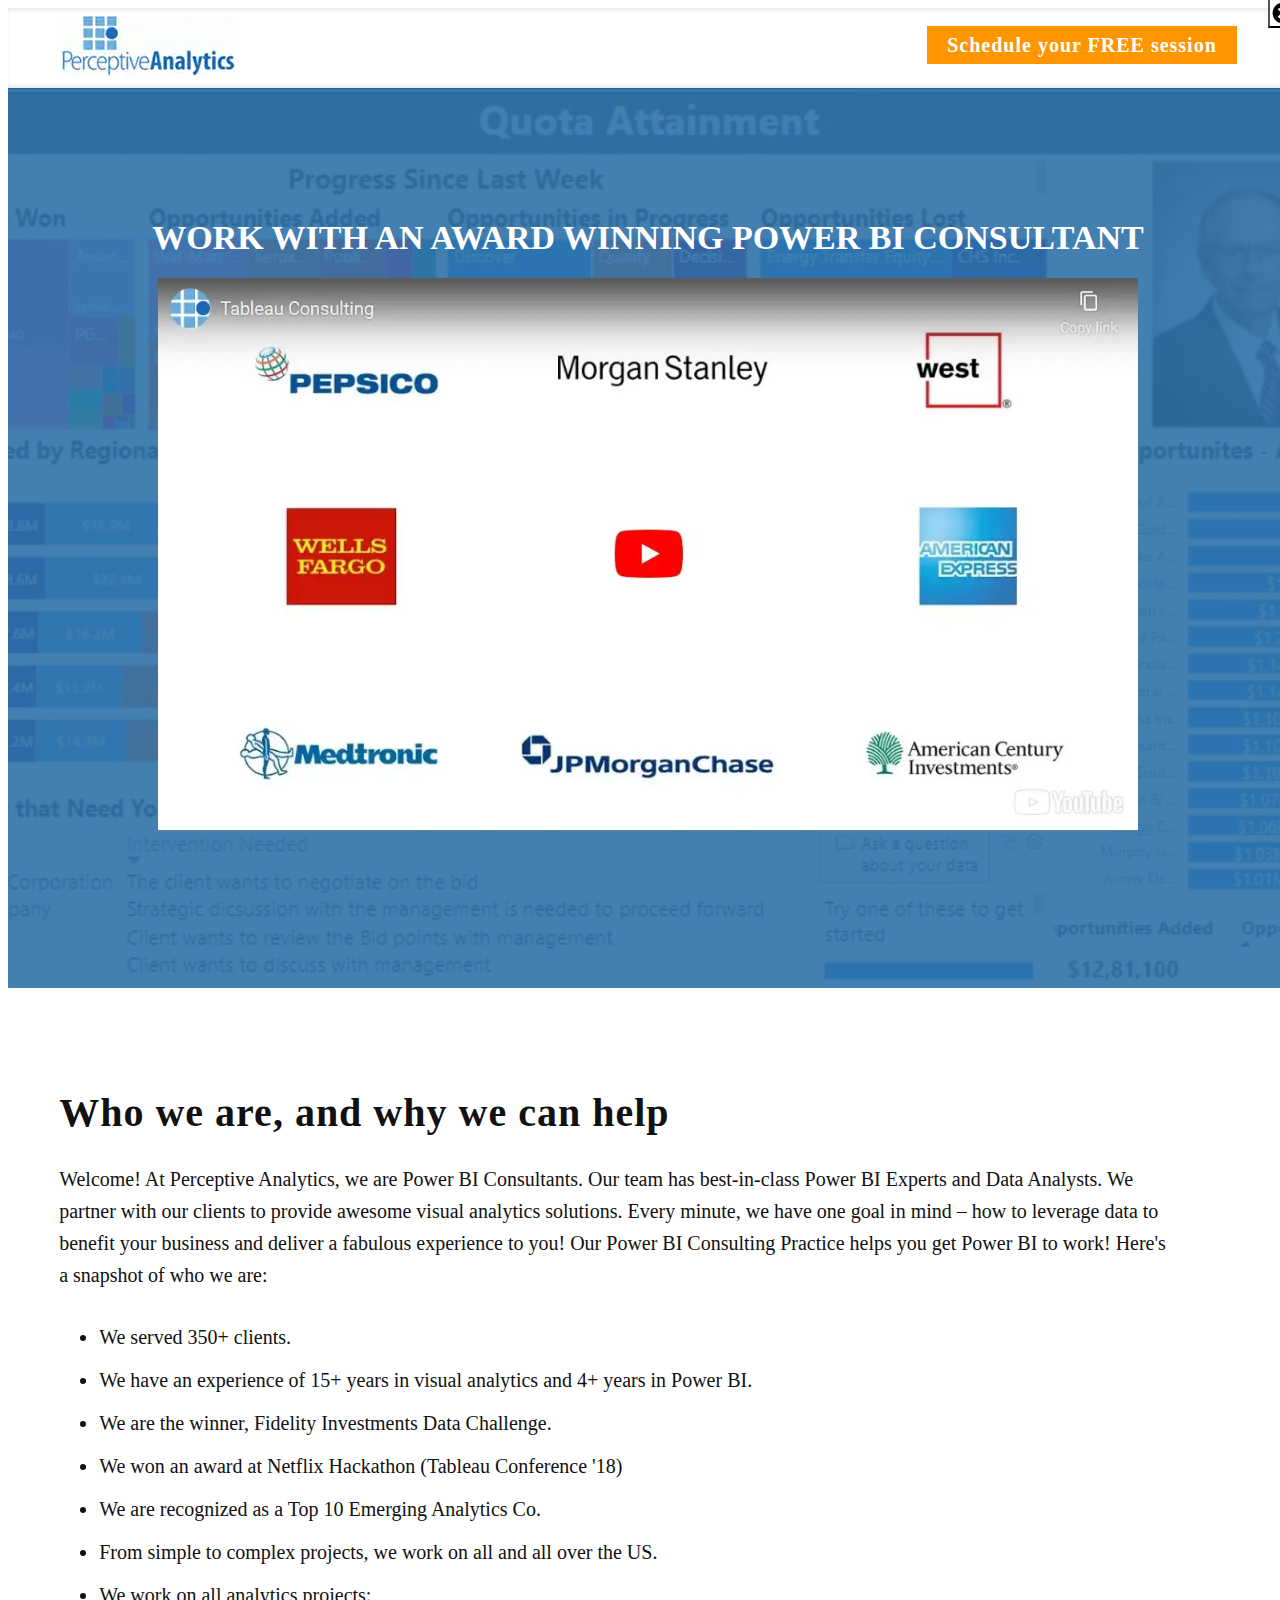
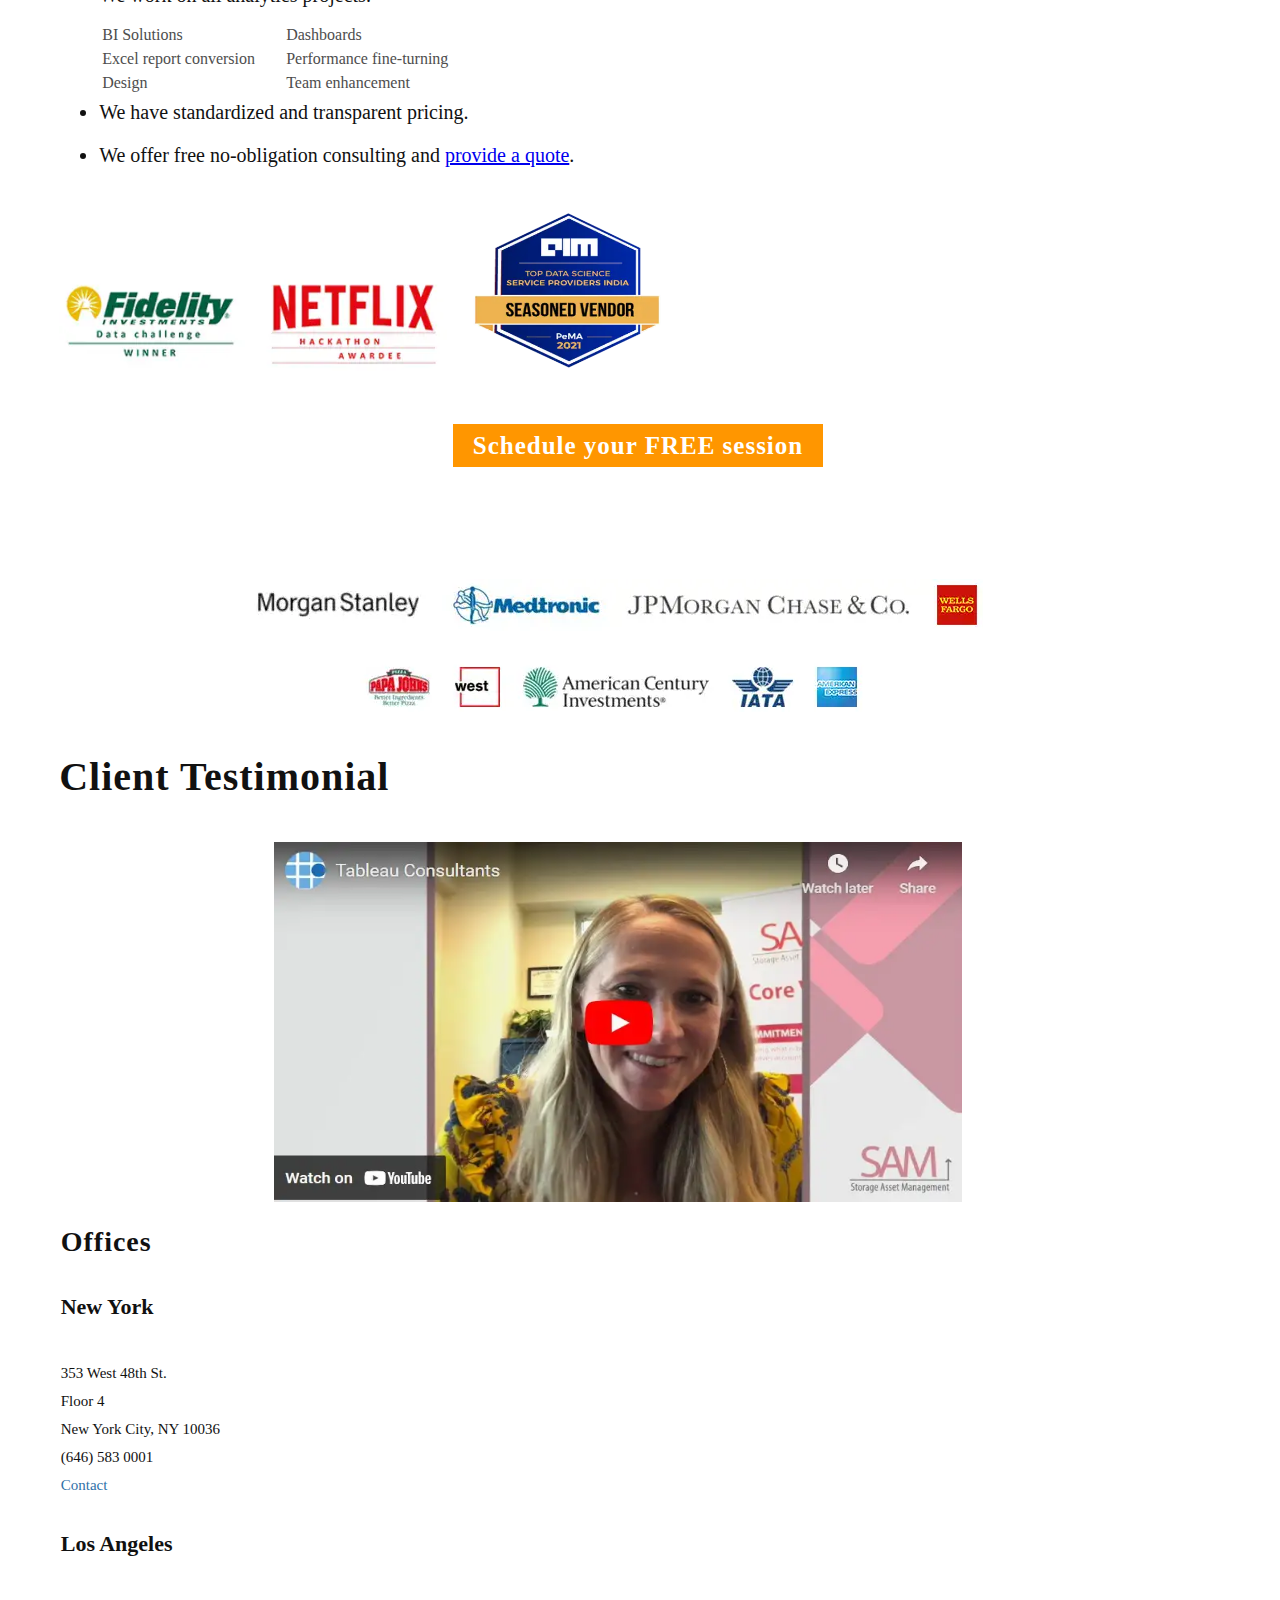
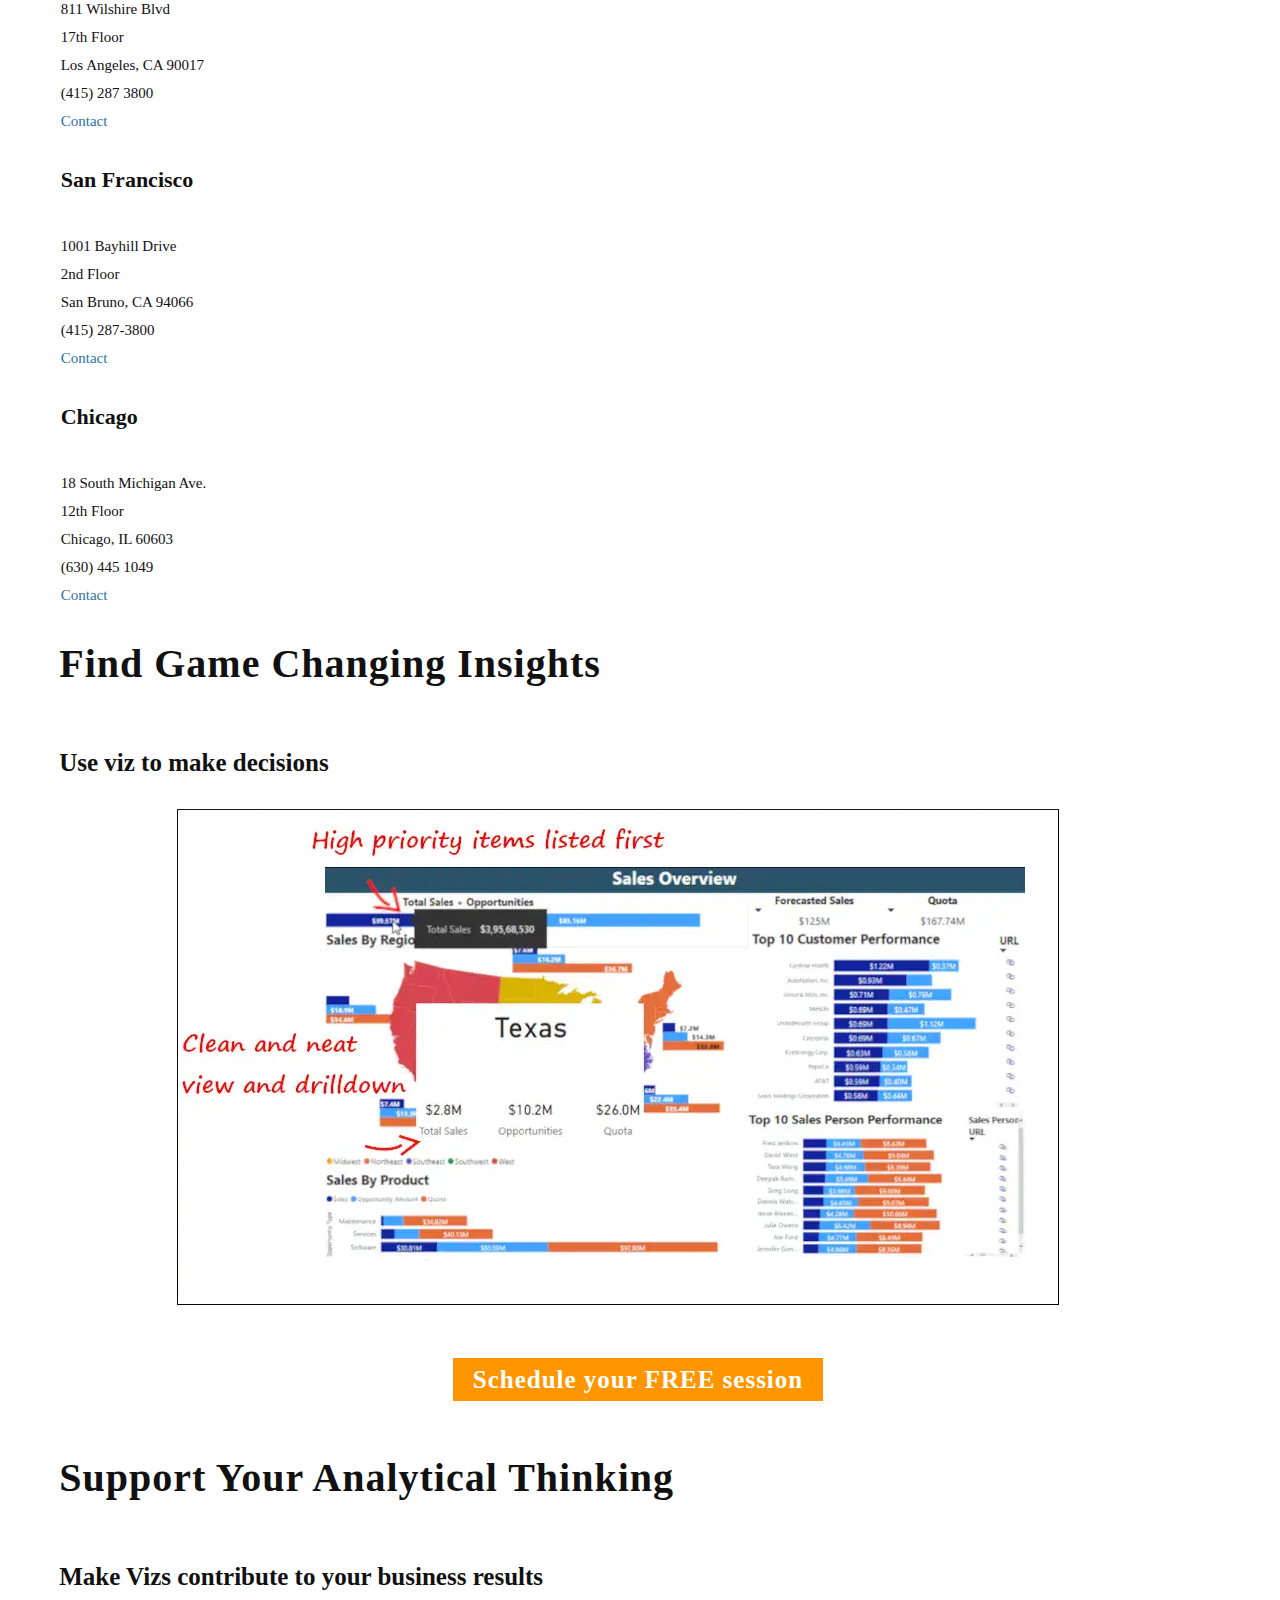
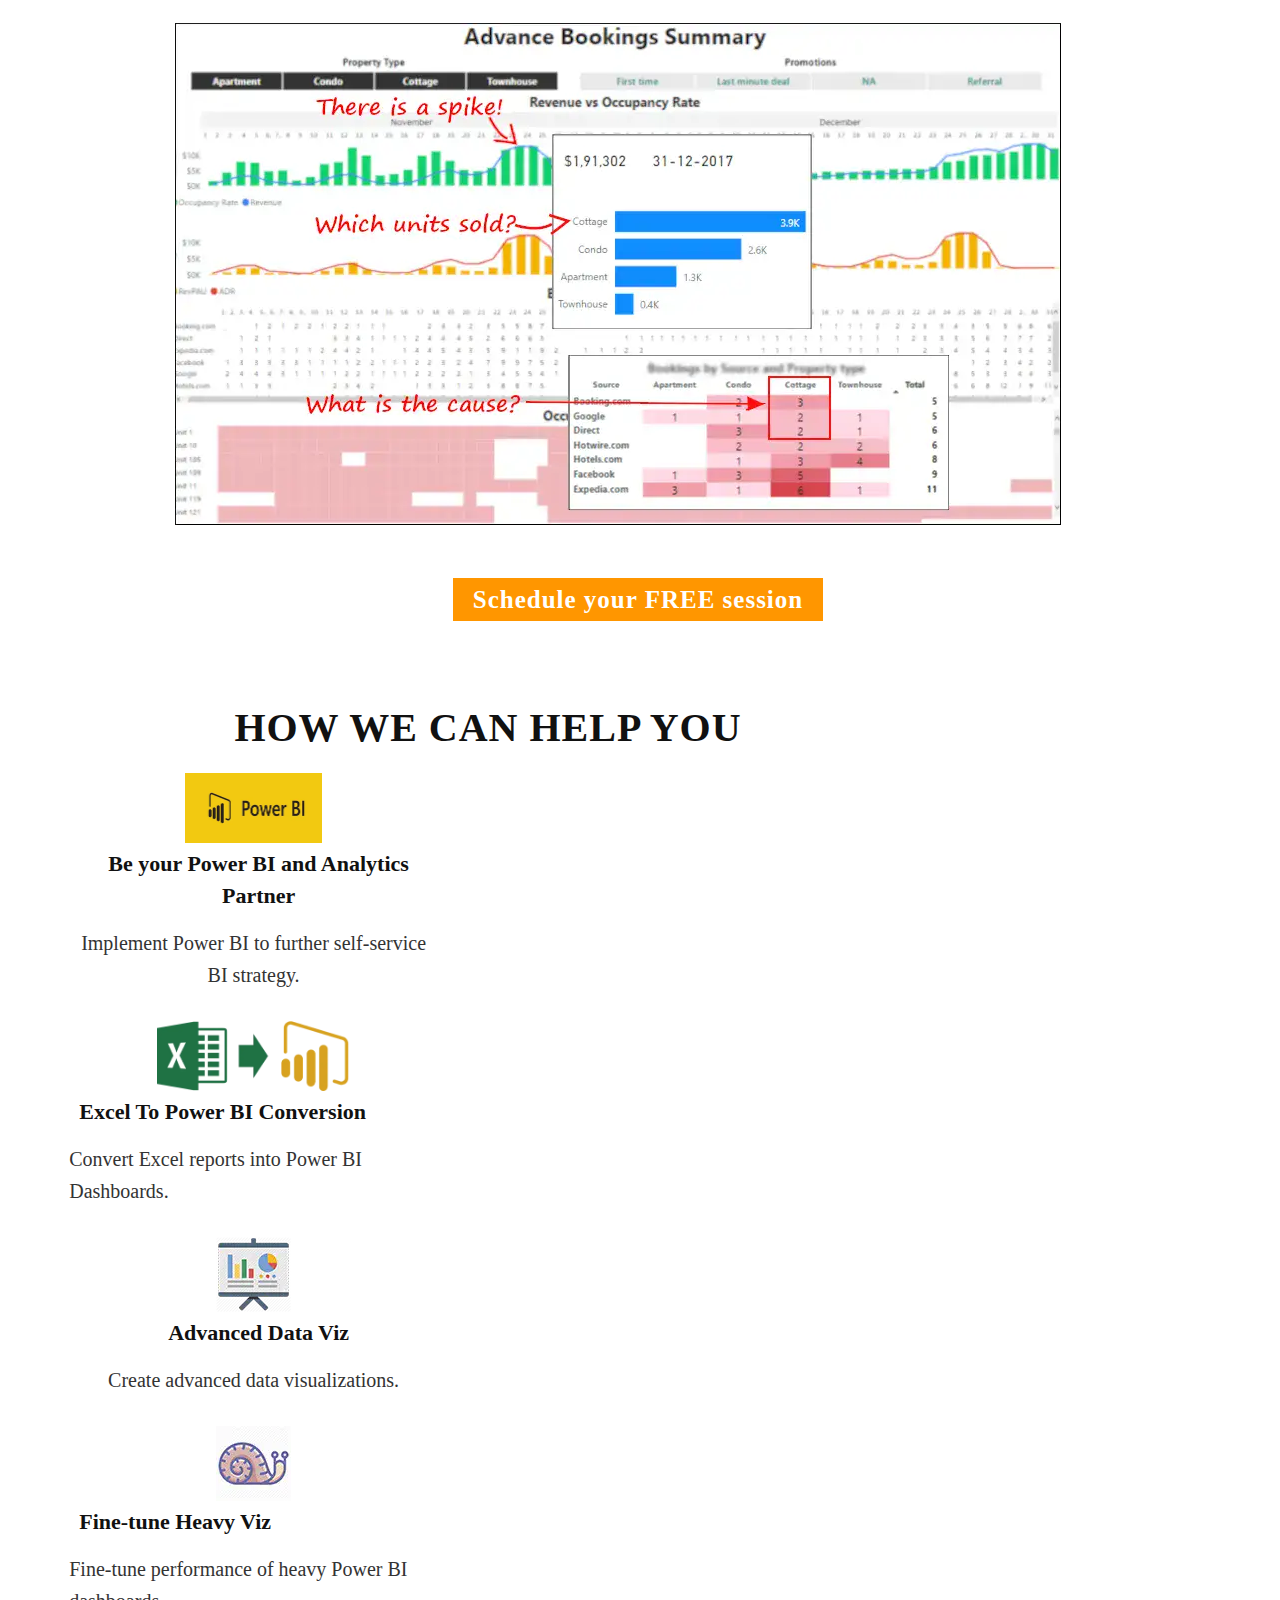
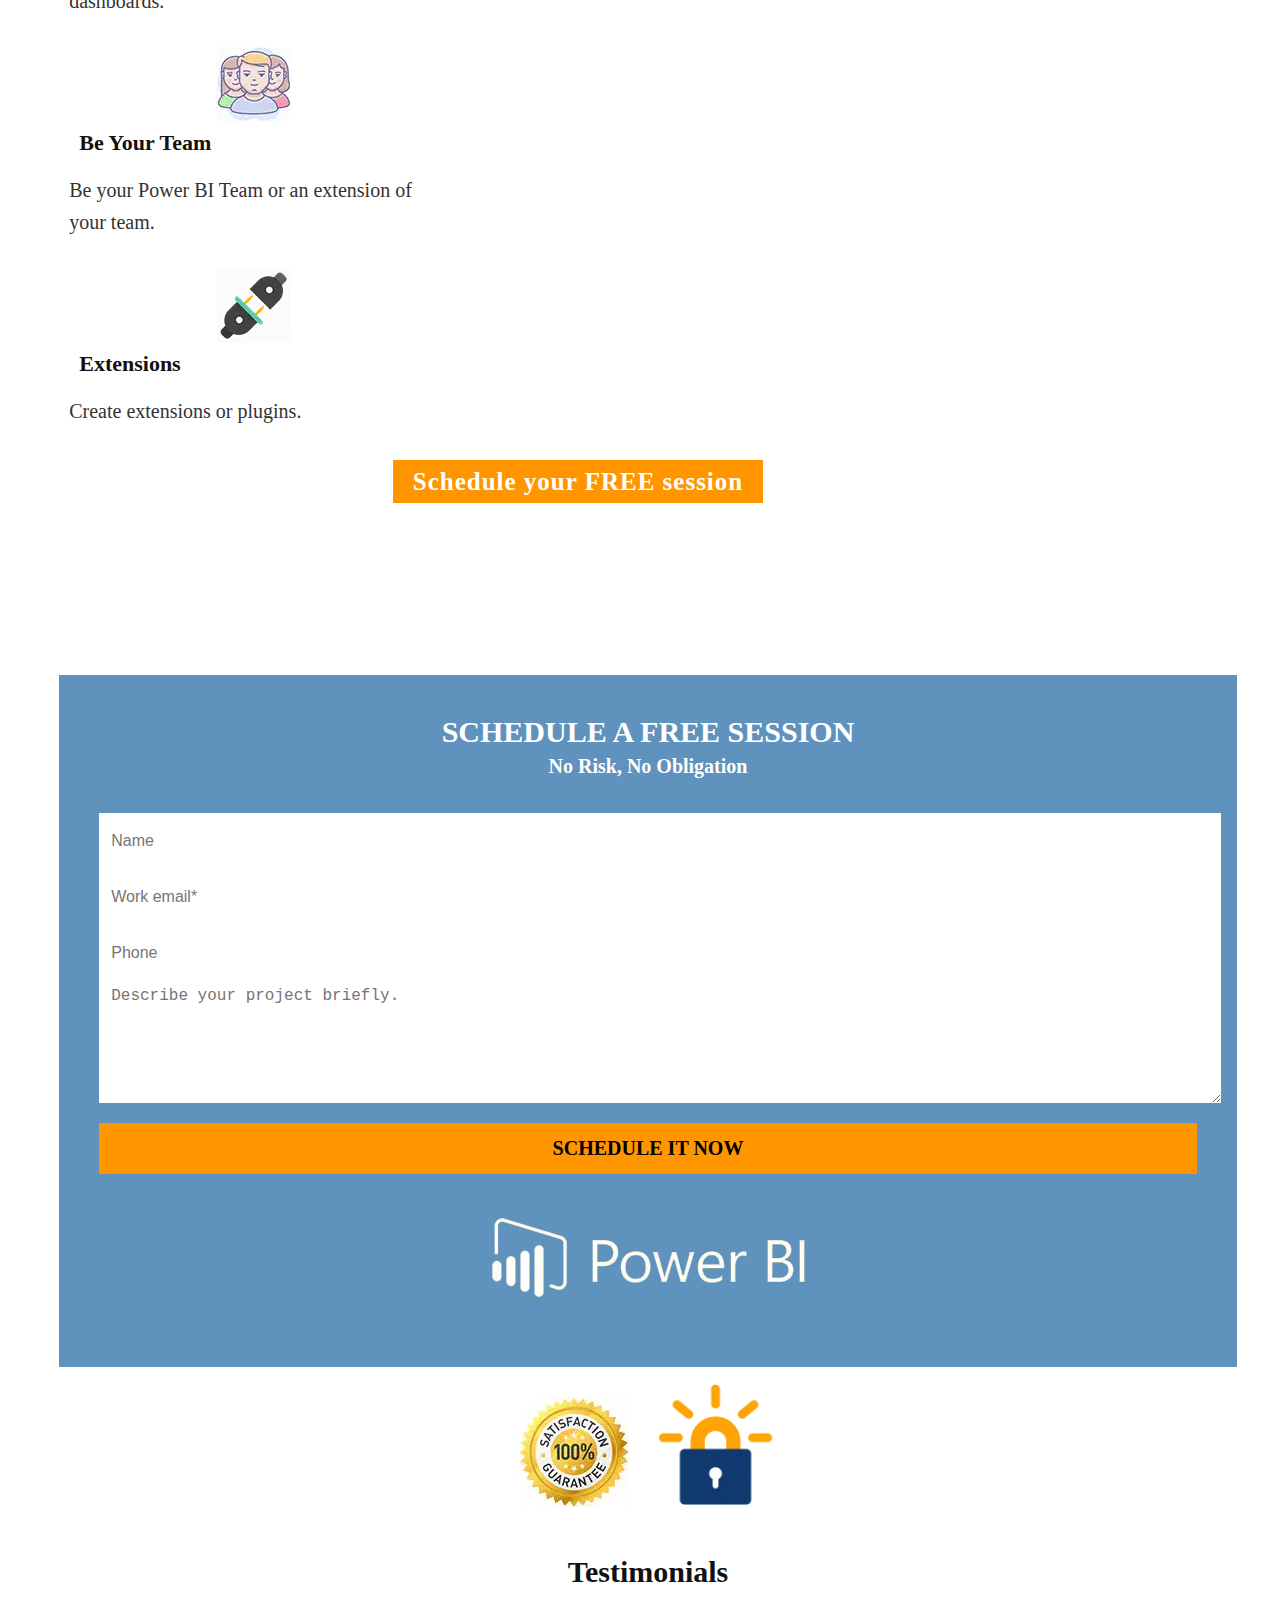
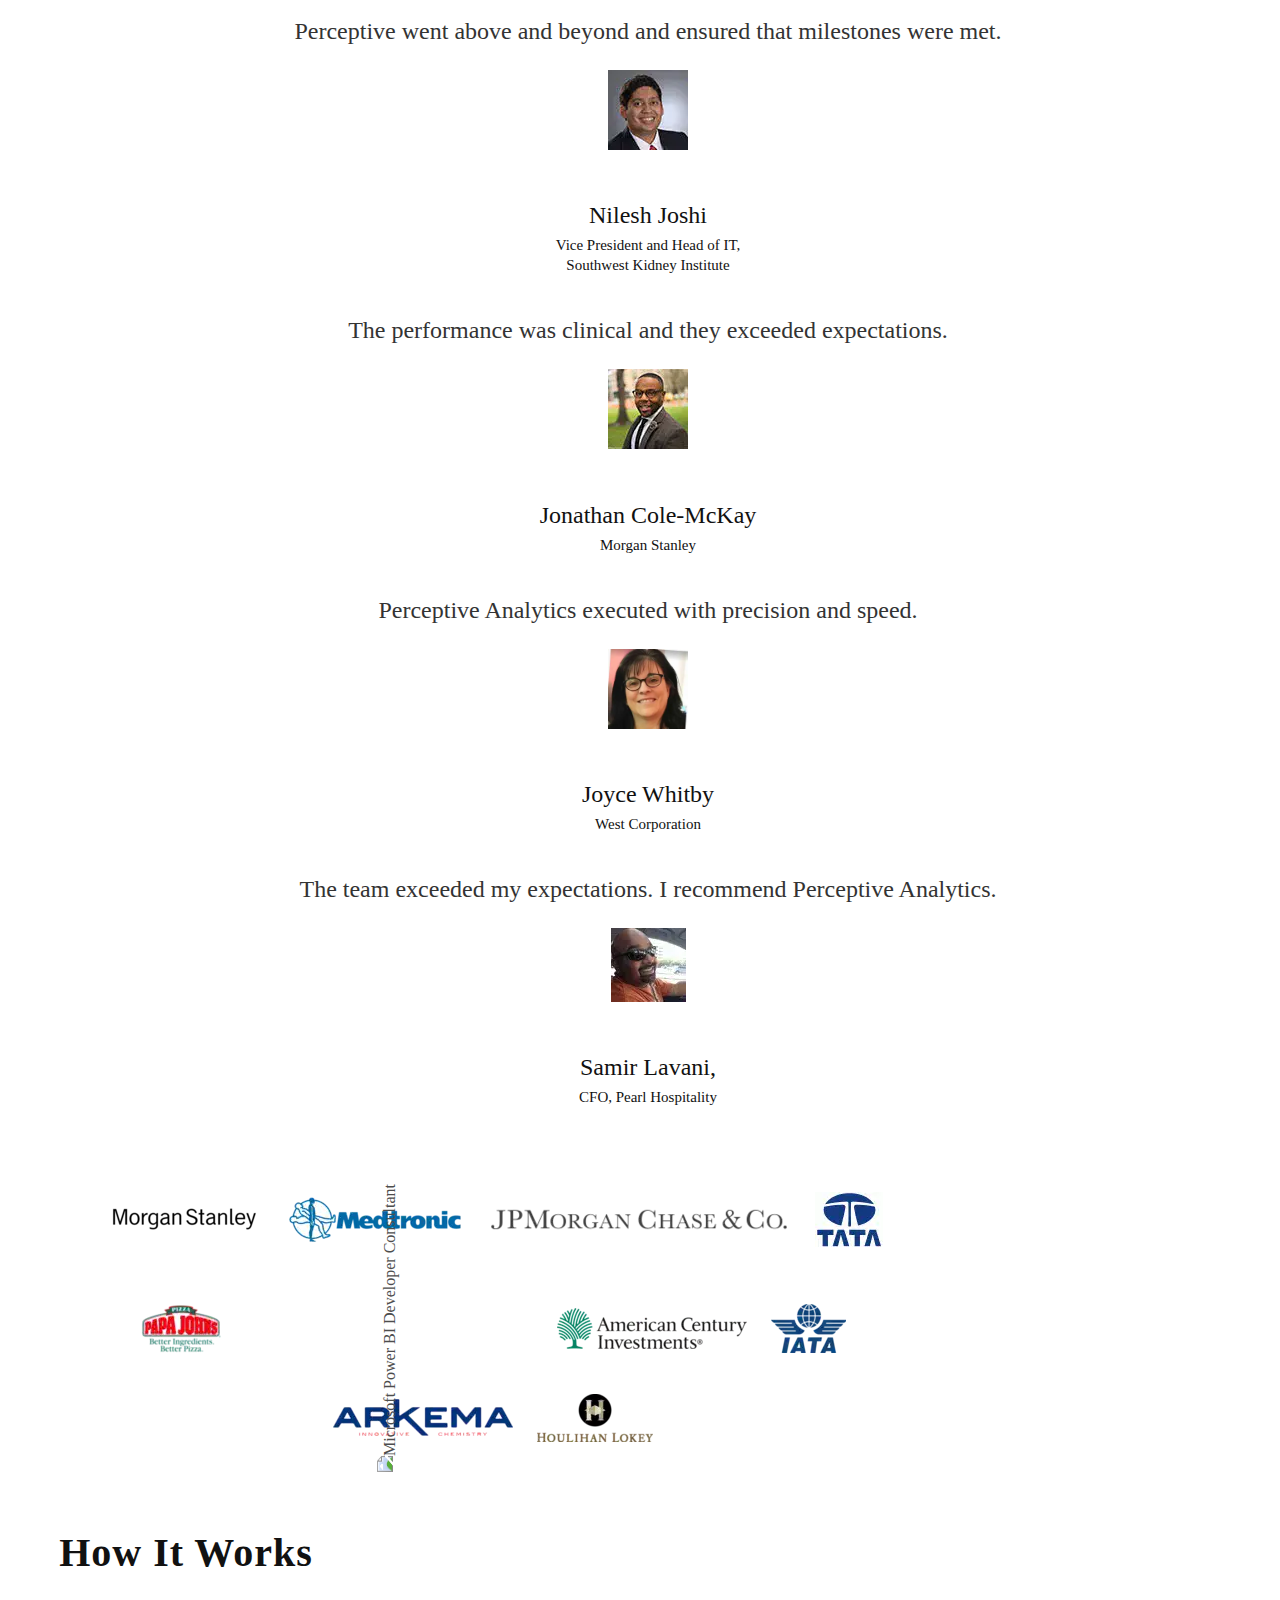
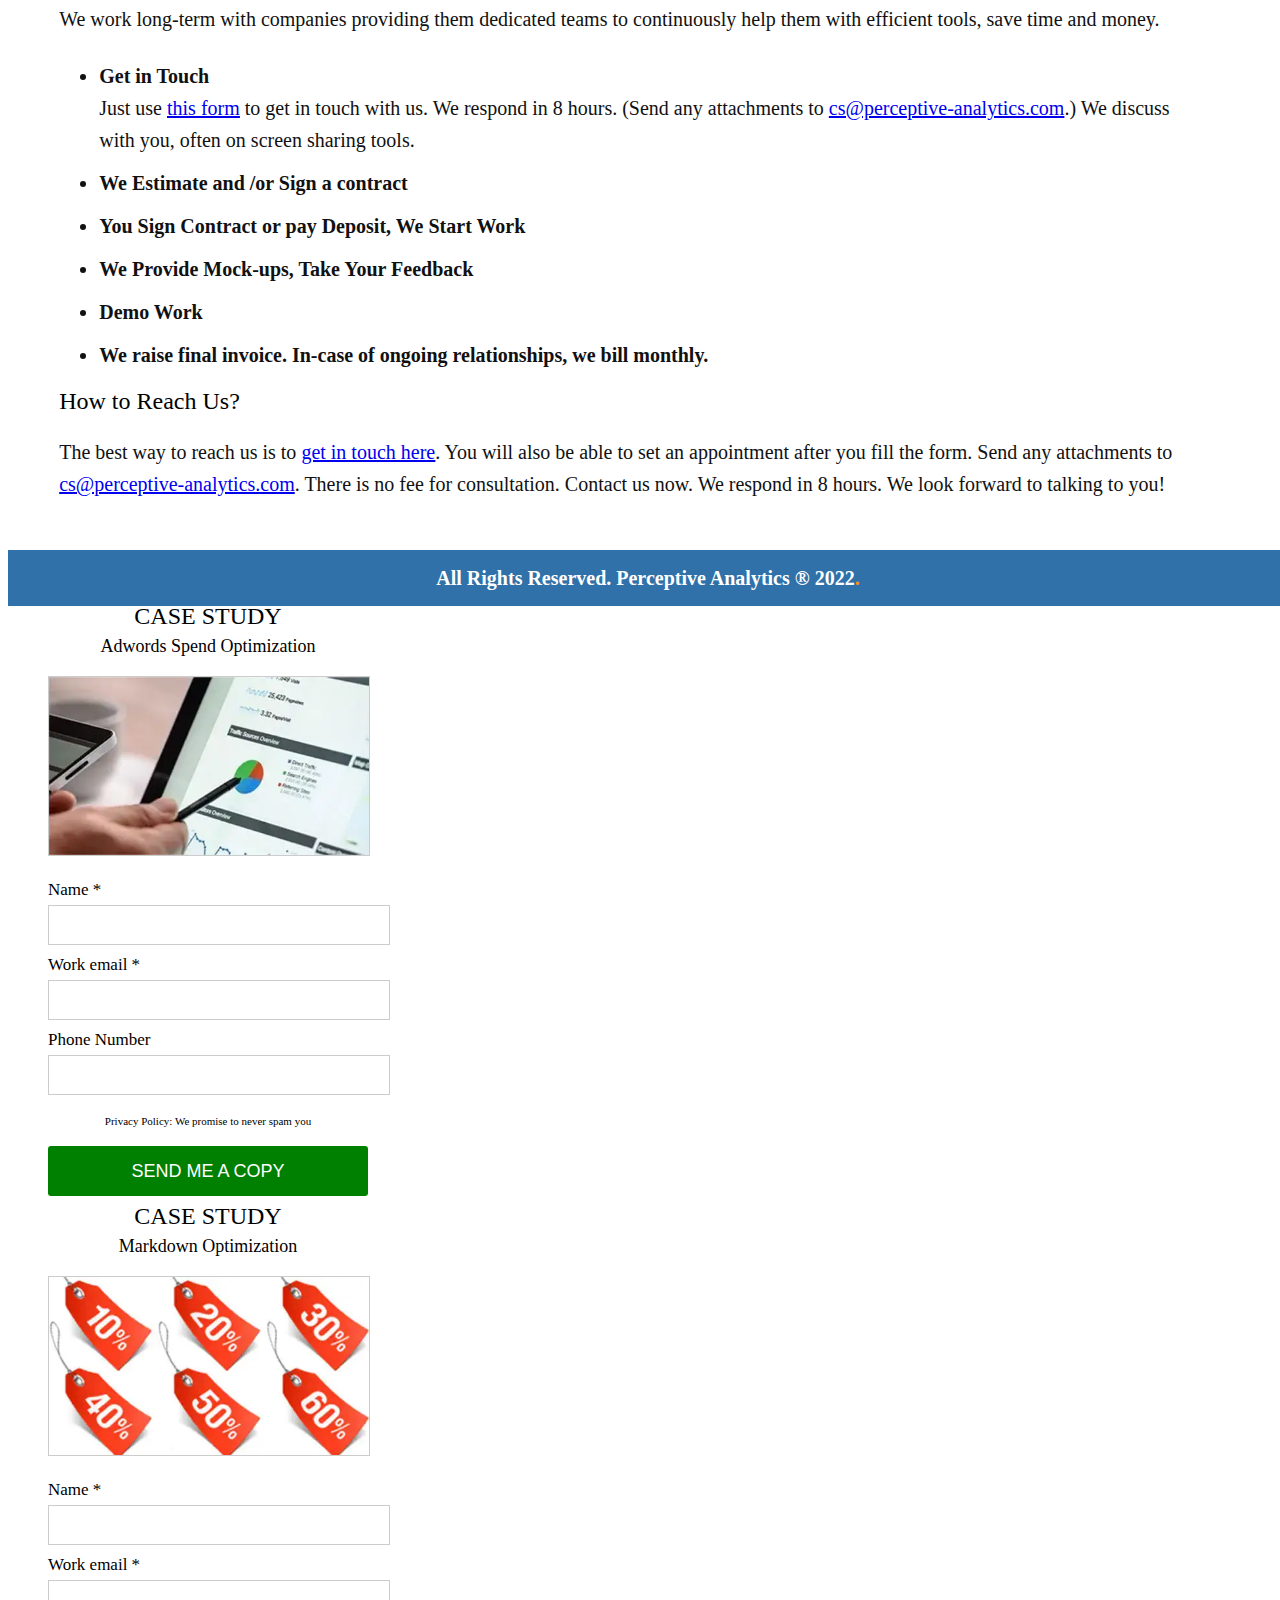
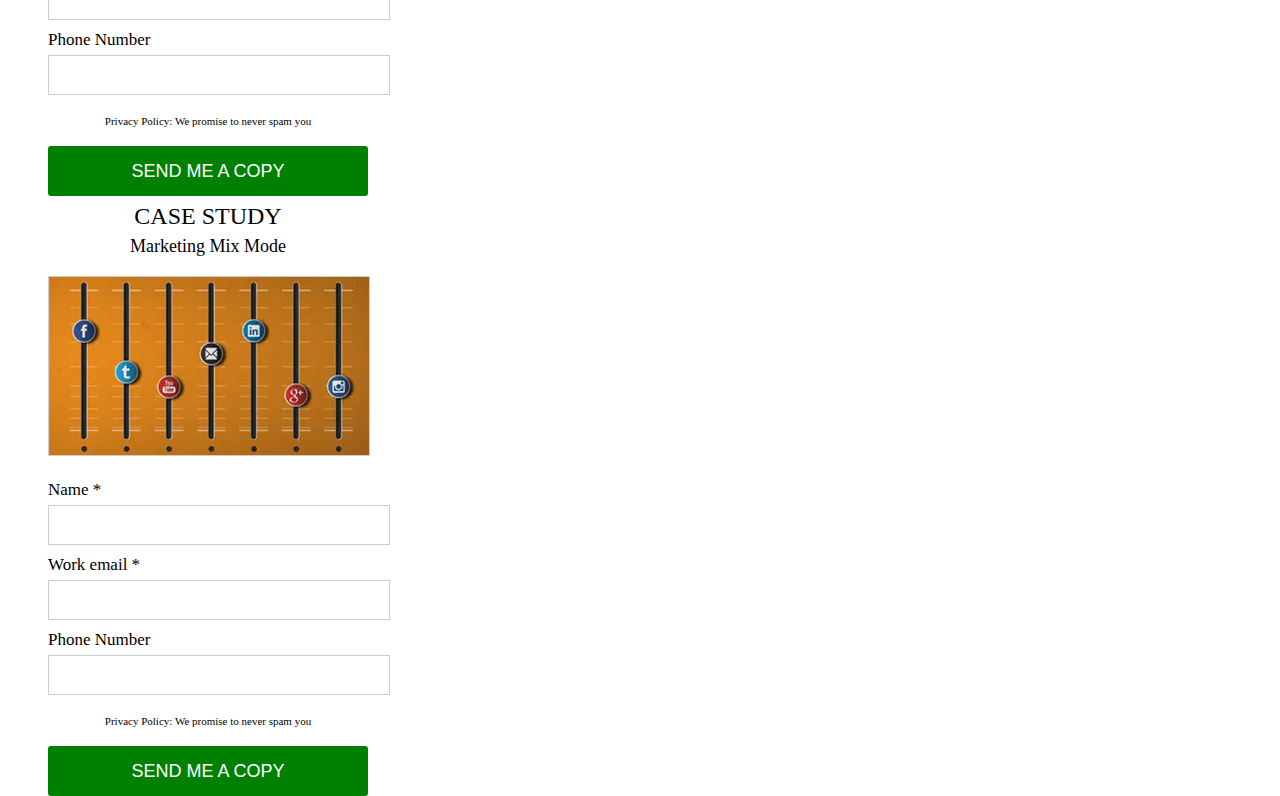
==== commit 23283ba0: "changes" ====
--- a/microsoft-power-bi-developer-consultant/index.html
+++ b/microsoft-power-bi-developer-consultant/index.html
@@ -445,7 +445,7 @@
                                     <textarea name="description" class="inputbox"
                                         placeholder="Describe your project briefly."></textarea>
                                 </div>
-                                <div class="g-recaptcha" data-sitekey="6Ley8hMUAAAAAFiRi8r6RcremIpmAlpNn9wQjFDi"></div>
+                                <div class="g-recaptcha" style="transform: scale(1.08);" data-sitekey="6Ley8hMUAAAAAFiRi8r6RcremIpmAlpNn9wQjFDi"></div>
                                 <div id="capthca_response"></div>
                                 <!-- <button type="submit" class="getresponse_btn">Get a response today</button> -->
                                 <button type="submit" class="getresponse_btn">Schedule It now</button>
--- a/microsoft-power-bi-developer-consultant/css/style.css
+++ b/microsoft-power-bi-developer-consultant/css/style.css
@@ -1380,3 +1380,12 @@
 .extra_box p{
 	margin: 0px !important;
 }
+
+.privacypolicy_txt img {
+    width: 16px;
+    height: 16px;
+}
+.form-group span img {
+    width: 16px;
+    height: 16px;
+}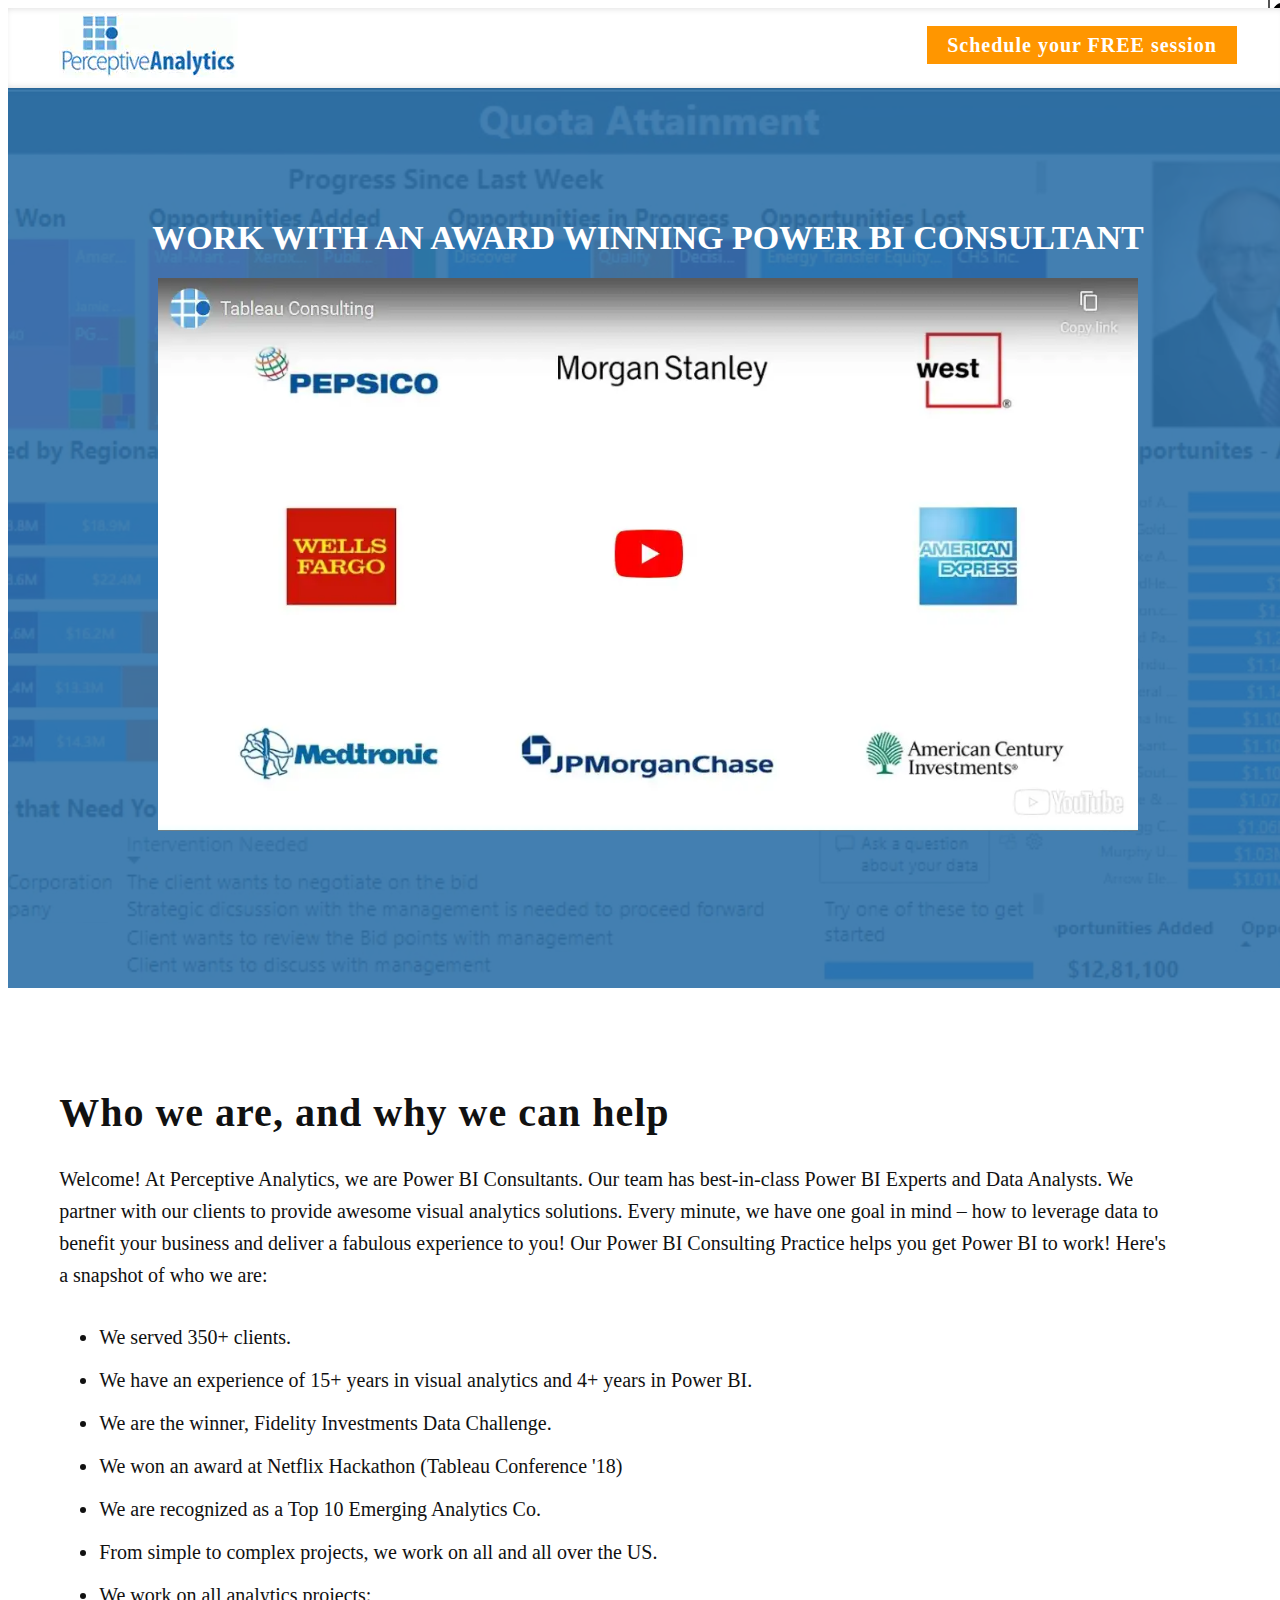
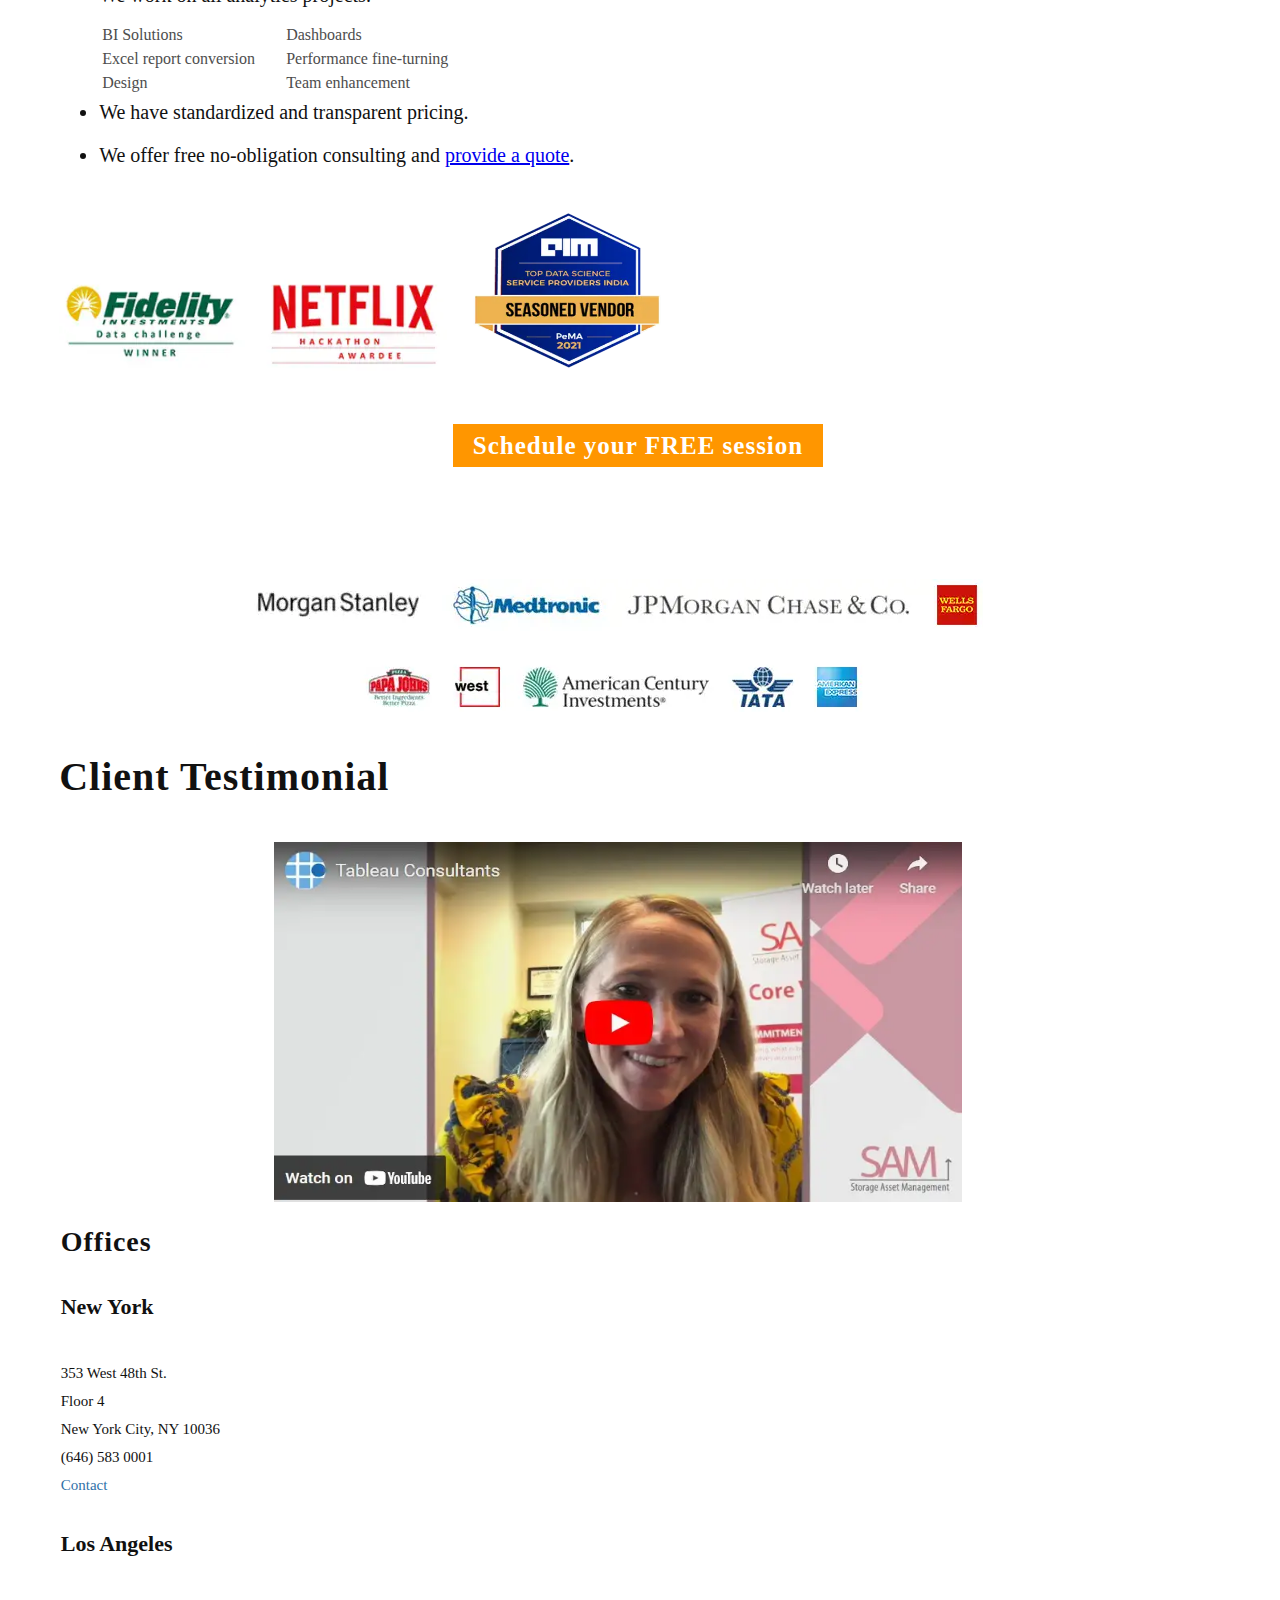
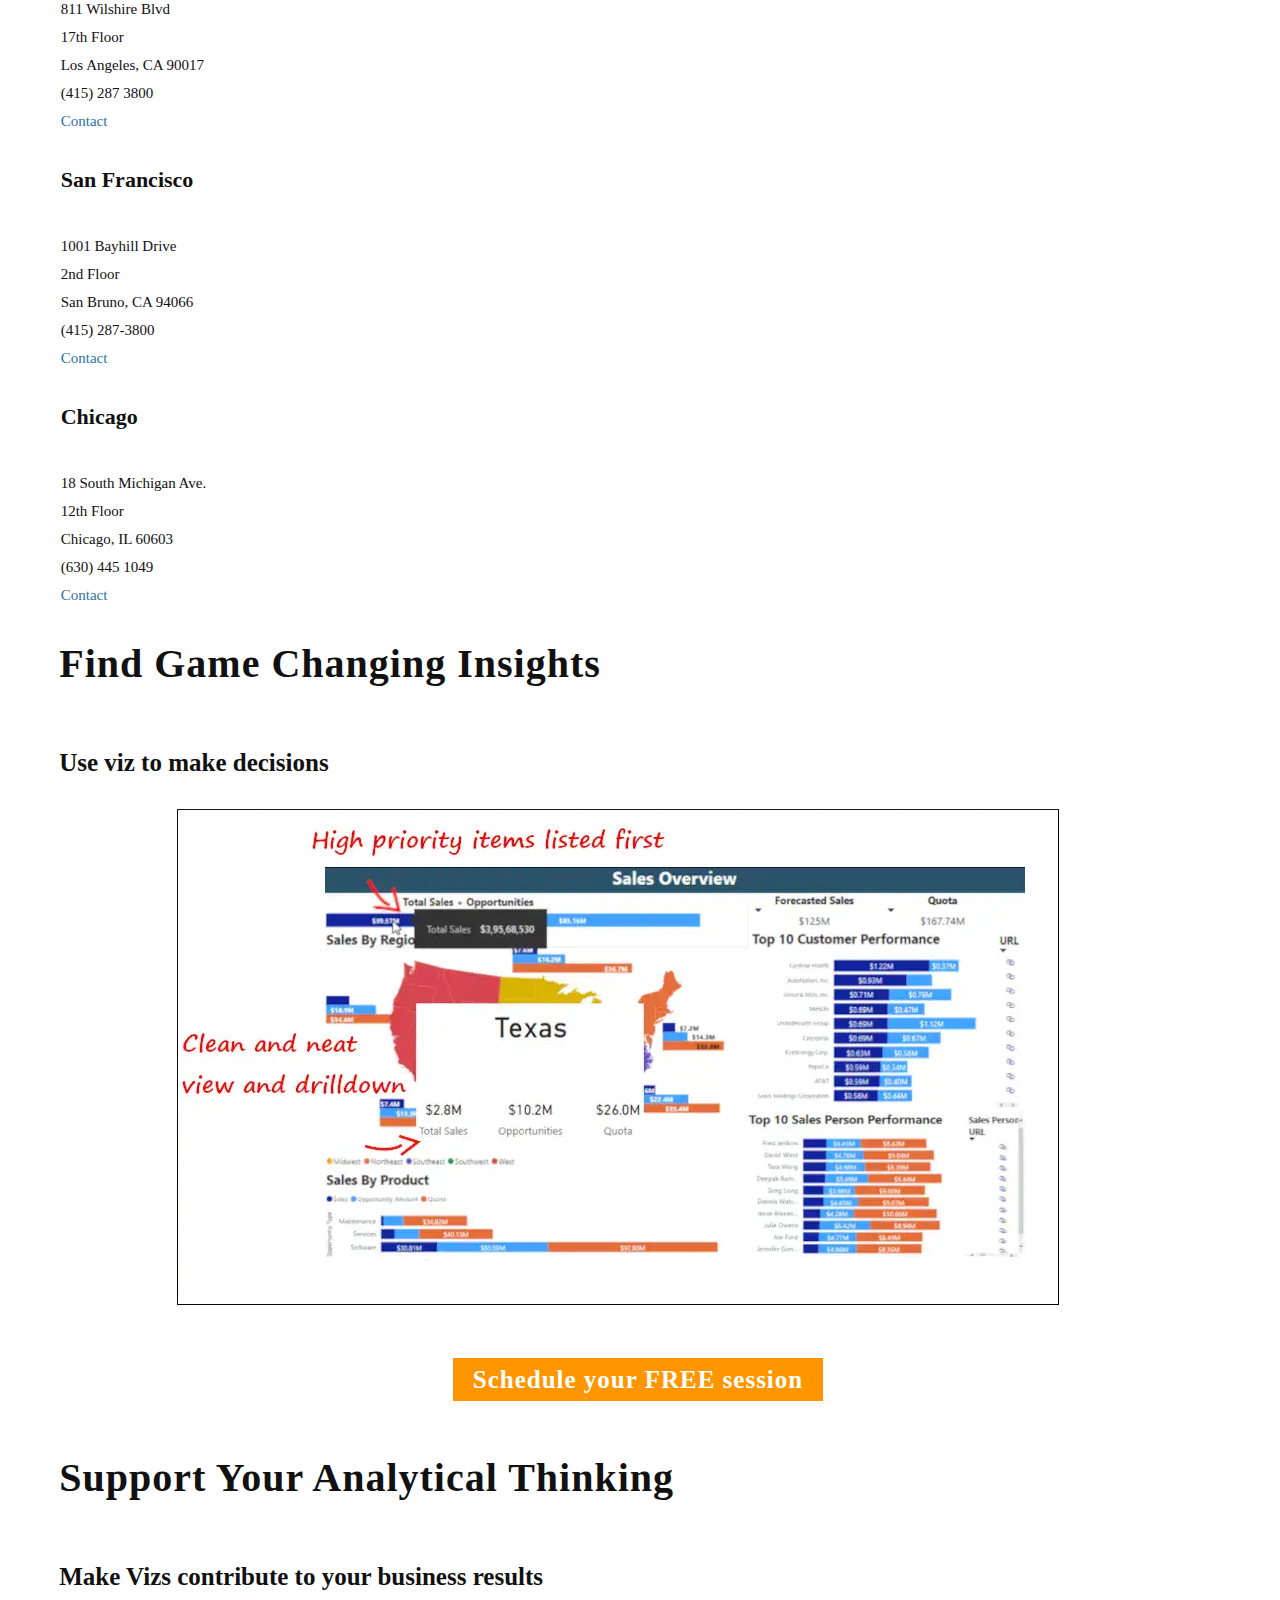
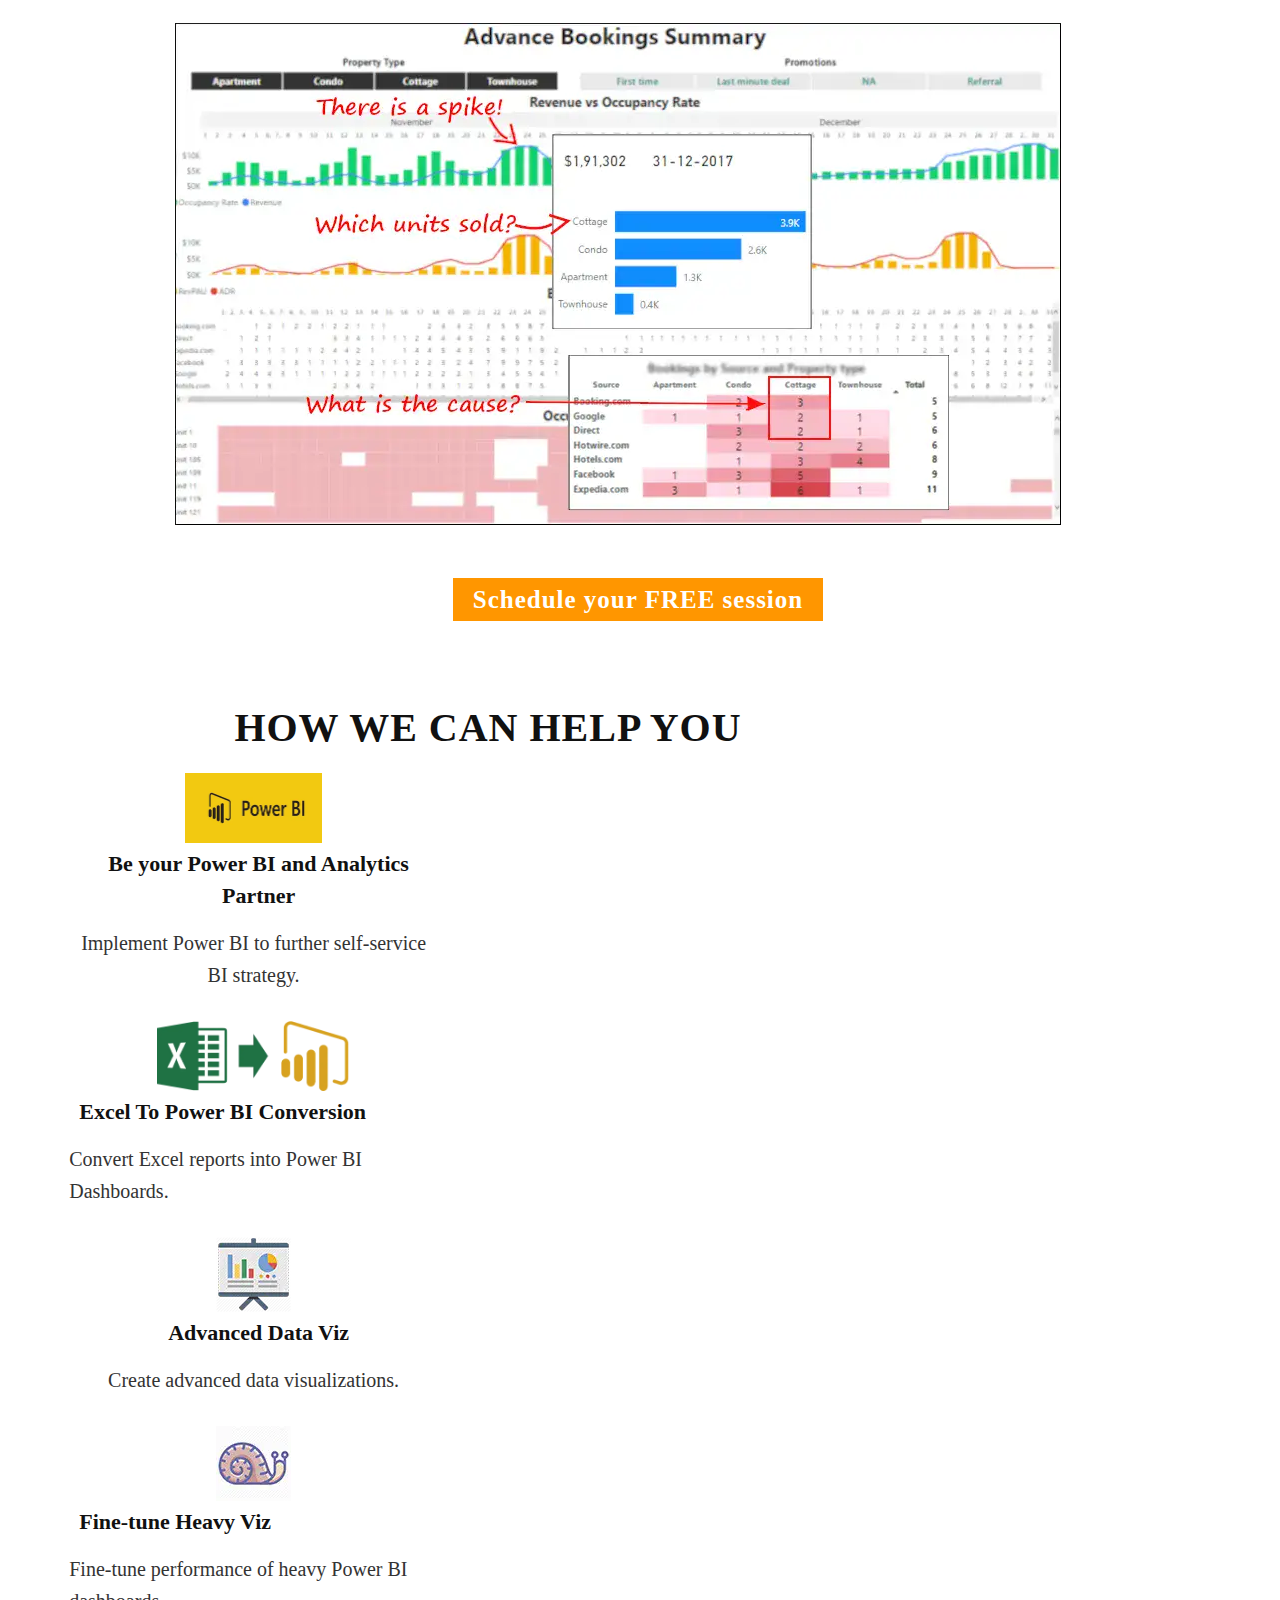
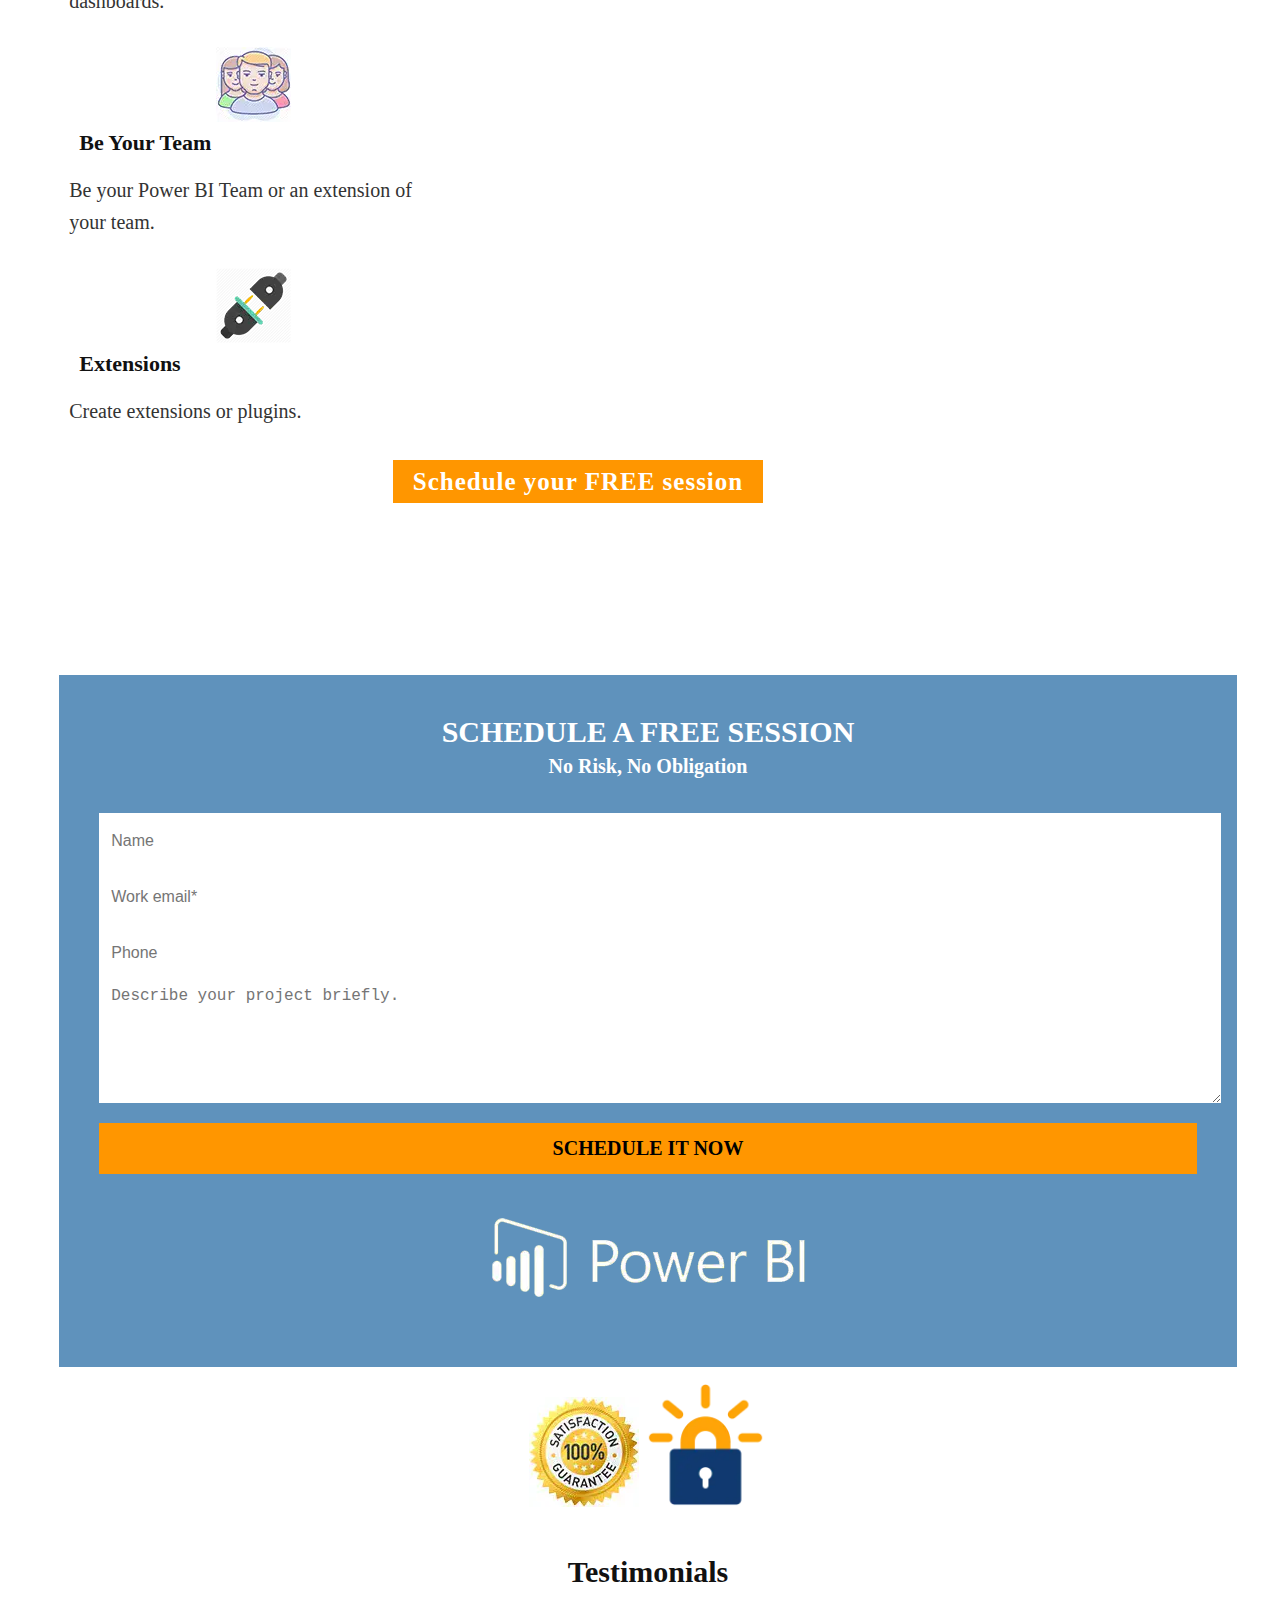
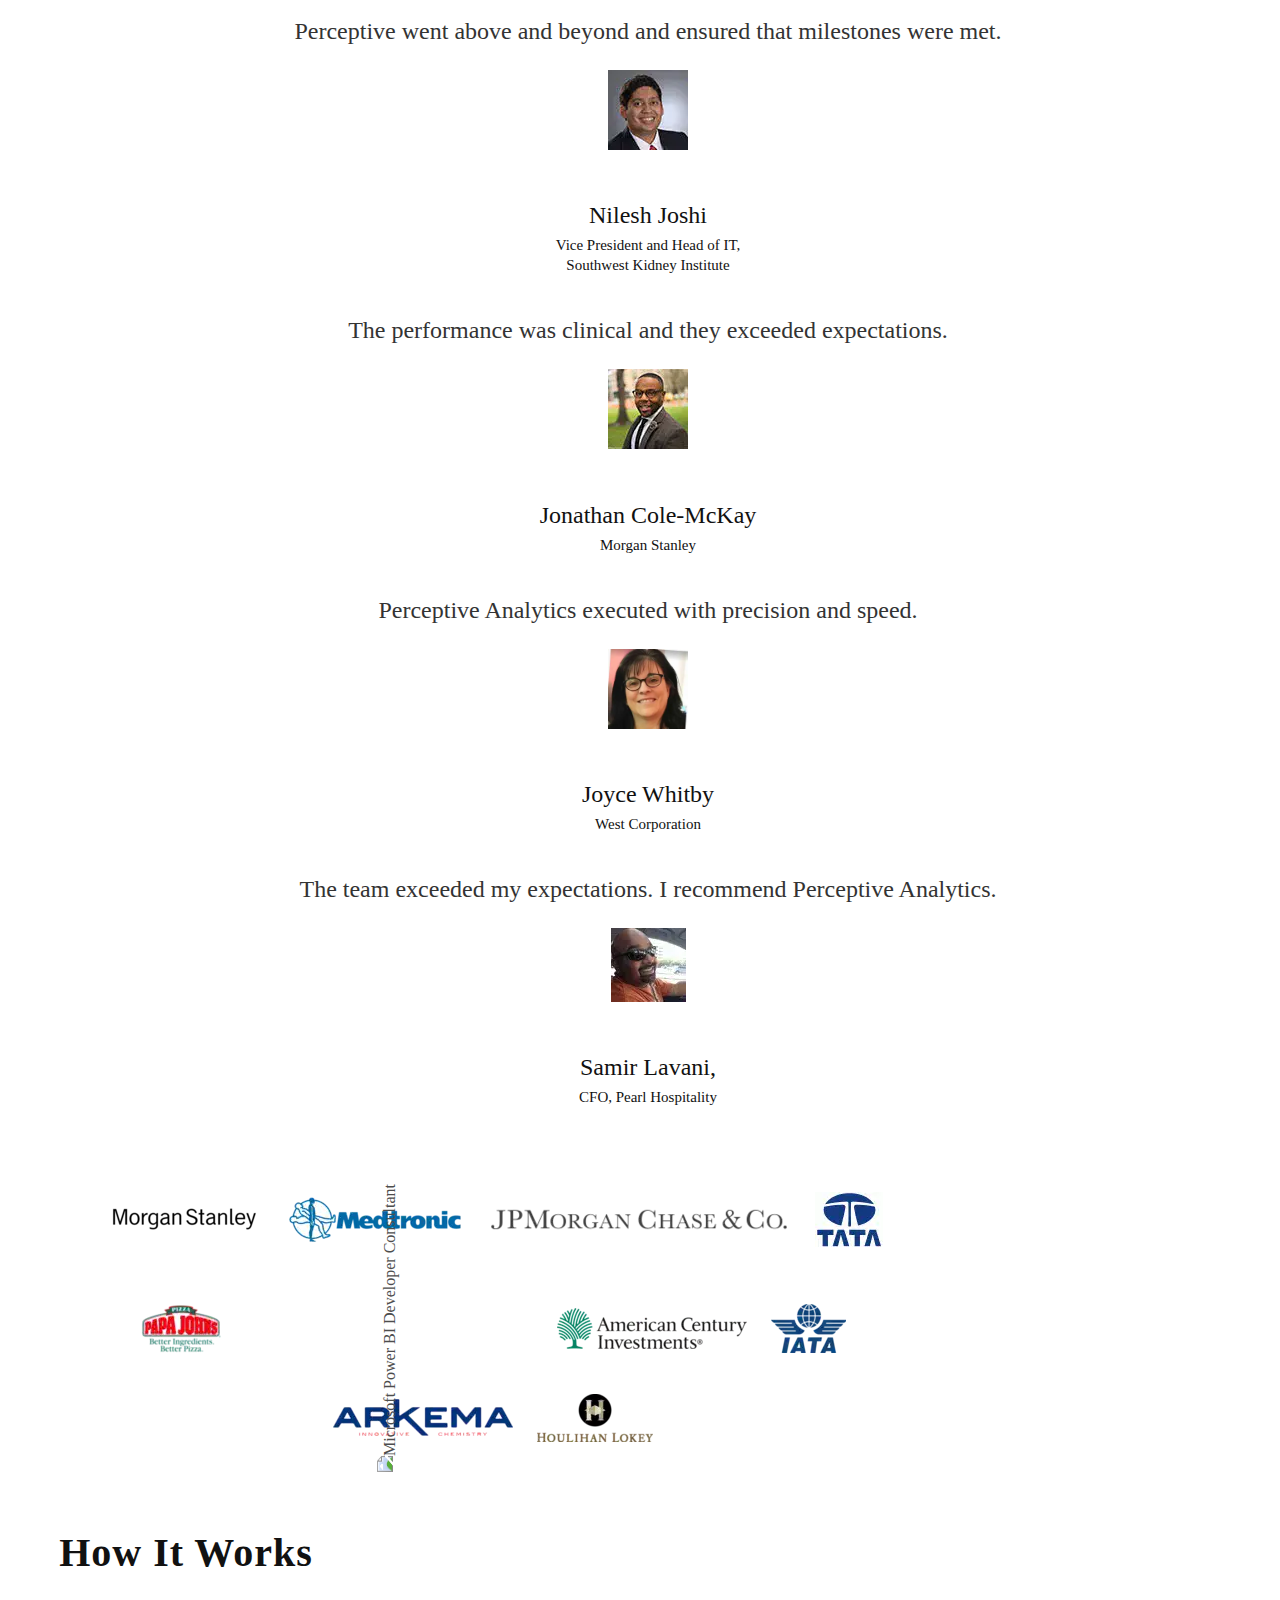
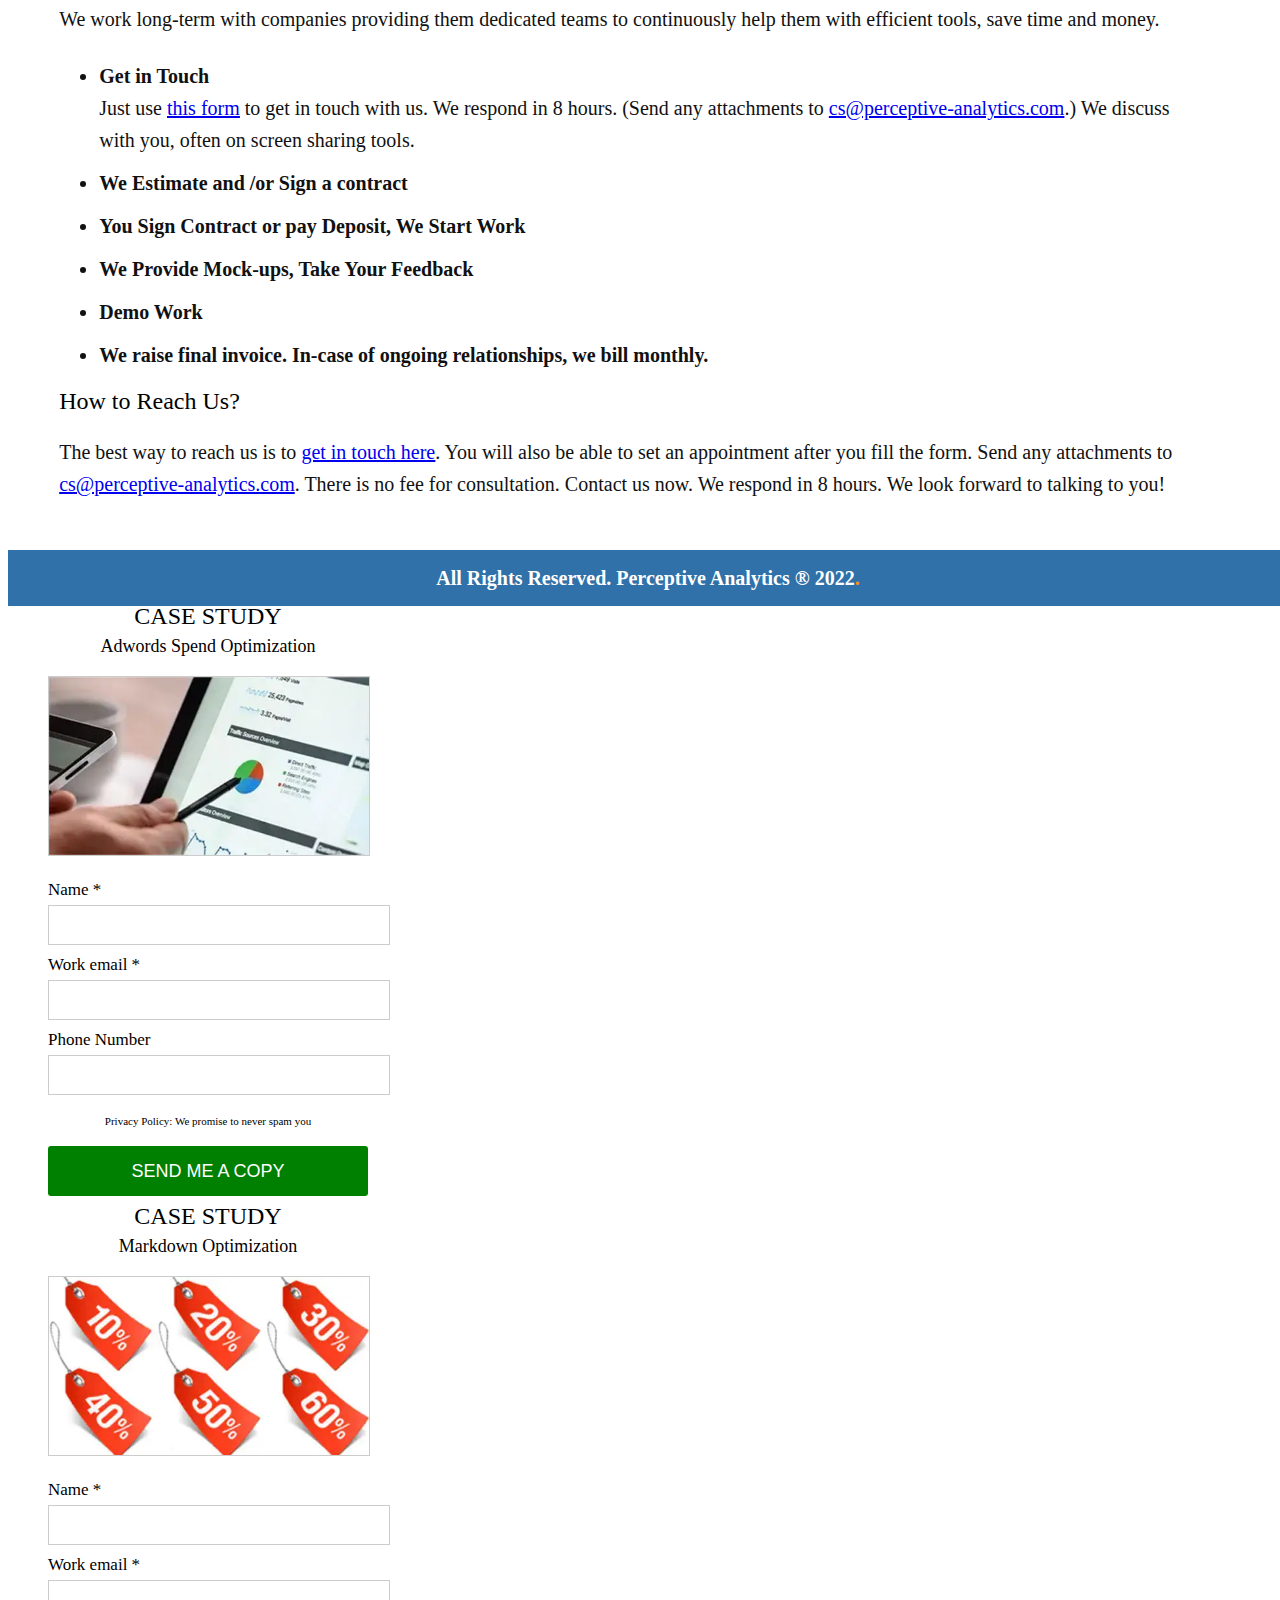
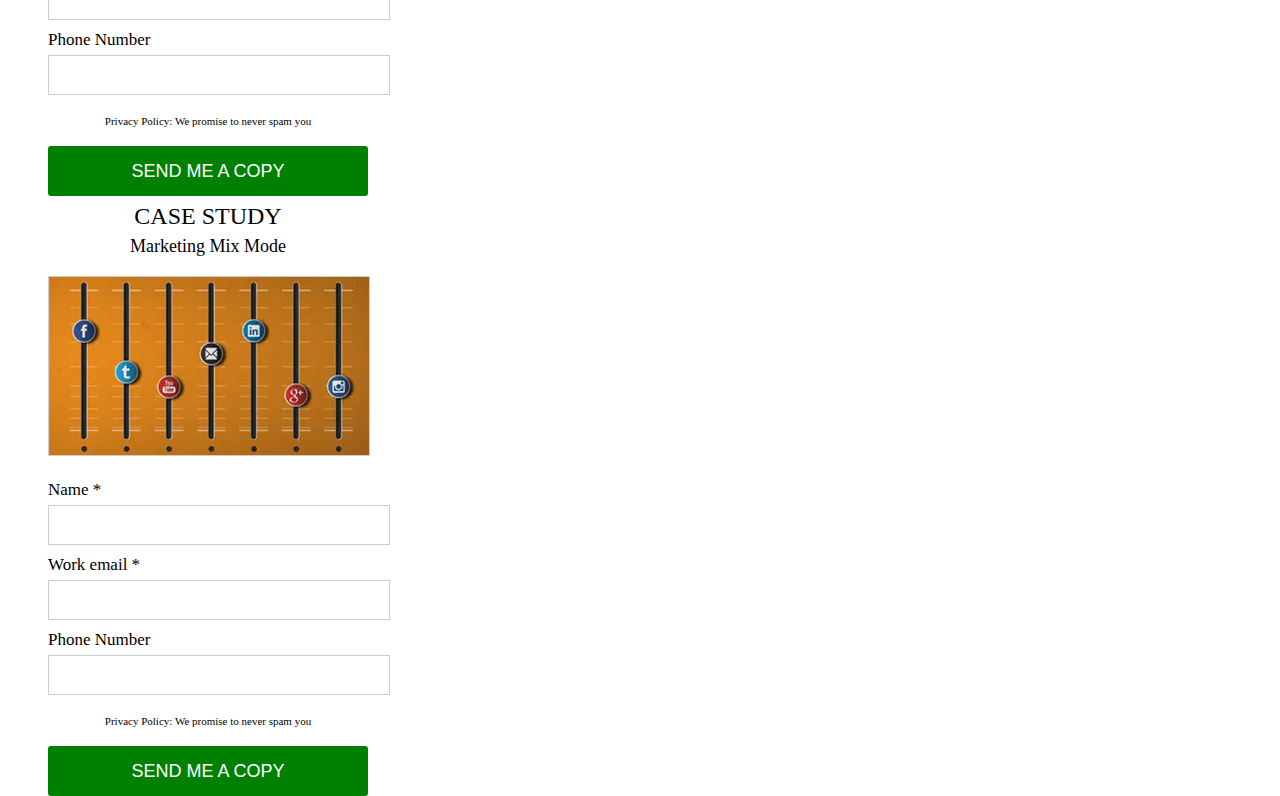
==== commit e86d95c6: "changes" ====
--- a/microsoft-power-bi-developer-consultant/index.html
+++ b/microsoft-power-bi-developer-consultant/index.html
@@ -11,7 +11,7 @@
     <meta name="viewport" content="width=device-width, initial-scale=1.0">
     <meta name="title" content="Power BI Consultant | Microsoft Power BI Consulting Services" />
     <meta name="description"
-        content="Perceptive Analytics is an expert and a reliable Microsoft Power BI consultant. Know how we can help and schedule free consulting now. Give your business the chance it deserves through our Microsoft power bi consulting services." />
+        content="Perceptive Analytics is an expert and a reliable Microsoft Power BI consultant. Know how we can help you and schedule free consulting now. " />
     <meta name="keywords"
         content="microsoft Power BI Developer Consultant, power bi consultant, microsoft bi consultant" />
     <meta name="original-source" content="https://www.perceptive-analytics.com" />
@@ -22,7 +22,7 @@
     <meta property="og:title" content="Power BI Consultant | Microsoft Power BI Consulting Services" />
     <meta property="og:url" content="https://www.perceptive-analytics.com/microsoft-power-bi-developer-consultant/" />
     <meta property="og:description"
-        content="Perceptive Analytics is an expert and a reliable Microsoft Power BI consultant. Know how we can help and schedule free consulting now. Give your business the chance it deserves through our Microsoft power bi consulting services." />
+        content="Perceptive Analytics is an expert and a reliable Microsoft Power BI consultant. Know how we can help you and schedule free consulting now. " />
     <meta property="og:updated_time" content="2018-03-28T09:00:00-05:00" />
     <meta property="og:image"
         content="https://www.perceptive-analytics.com/microsoft-power-bi-developer-consultant/images/microsoft-power-bi-developer-consultant-1-v4.0.webp" />
@@ -33,7 +33,7 @@
     <meta property="og:video:height" content="311">
     <meta name="twitter:card" content="summary" />
     <meta name="twitter:description"
-        content="Perceptive Analytics is an expert and a reliable Microsoft Power BI consultant. Know how we can help and schedule free consulting now. Give your business the chance it deserves through our Microsoft power bi consulting services." />
+        content="Perceptive Analytics is an expert and a reliable Microsoft Power BI consultant. Know how we can help you and schedule free consulting now. " />
     <meta name="twitter:title" content="Microsoft Power BI Developer Consultant" />
     <meta name="twitter:image"
         content="https://www.perceptive-analytics.com/microsoft-power-bi-developer-consultant/images/game-visualization-dashboard.webp" />
@@ -100,7 +100,7 @@
 
 <body>
     <div class="wrapper">
-        <header class="home_header">
+        <header class="home_header deskHead">
             <div class="container_info">
                 <div class="logo_nav_info clearfix">
                     <div class="logo"><a href="index.html"><img src="images/perceptive_logo.webp"
@@ -143,29 +143,7 @@
                 </div>
             </div>
         </div> </br></br></br>
-        <!-- With Video --
-		<div class="perceptive_banner">
-            <div class="perceptive_bannerclr">
-		--Use to make it full screen if you have video; Replace next two lines with these -->
-
-        <!-- <div class="perceptive_banner"  style="height: 120px;">
-            <div class="perceptive_bannerclr"  style="height: 120px;">
-                <div class="container_info">
-                    <div class="perceptive_video">
-					<br>
-                        <H1>Work With Award Winning Power BI Team <br> 
-						<small></small></H1>
-                        <!-- Begin Video --
-						<div align="center">
-                            <script src="https://fast.wistia.com/embed/medias/itfmkcngxq.jsonp" async></script>
-                            <script src="https://fast.wistia.com/assets/external/E-v1.js" async></script>
-                            <div class="wistia_embed wistia_async_itfmkcngxq" style="height:428px;width:761px">&nbsp;</div>
-                        </div>
-						-- End Video -->
-    </div>
-    </div>
-    </div>
-    </div>
+        
     <div class="perceptive_body">
         <div class="container_info">
             <div class="row perceptive_row">
@@ -411,151 +389,151 @@
                                 href="getaquote.html">Schedule your FREE session</a></div>
                     </div><br>
                 </div>
-                    <div class="col-md-4 col-sm-4 col-xs-12 perceptive_right">
-                        <div class="requestaquote_form">
-                            <h3>Schedule a FREE session<span>No Risk, No Obligation</span></h3>
-                            <form action="https://webto.salesforce.com/servlet/servlet.WebToLead?encoding=UTF-8"
-                                method="POST">
-                                <input type="hidden" name="oid" value="00D80000000c2J3" />
-                                <input type="hidden" name="sfga" value="00D80000000c2J3" />
-                                <input type=hidden name="retURL"
-                                    value="https://www.perceptive-analytics.com/microsoft-power-bi-developer-consultant/thankyou.html">
-                                <!-- <input type="hidden" name="debug" value=0>
+                <div class="col-md-4 col-sm-4 col-xs-12 perceptive_right">
+                    <div class="requestaquote_form">
+                        <h3>Schedule a FREE session<span>No Risk, No Obligation</span></h3>
+                        <form action="https://webto.salesforce.com/servlet/servlet.WebToLead?encoding=UTF-8"
+                            method="POST">
+                            <input type="hidden" name="oid" value="00D80000000c2J3" />
+                            <input type="hidden" name="sfga" value="00D80000000c2J3" />
+                            <input type=hidden name="retURL"
+                                value="https://www.perceptive-analytics.com/microsoft-power-bi-developer-consultant/thankyou.html">
+                            <!-- <input type="hidden" name="debug" value=0>
                                     <input type="hidden" name="debugEmail" value="saneesh@perceptive-analytics.com"> -->
-                                <input type="hidden" name="lead_source"
-                                    value="microsoft-power-bi-developer-consultant-desktop">
-                                <div class="form-group">
-                                    <!--<label for="name">Name</label>-->
-                                    <input id="first_name" maxlength="40" name="first_name" size="20" type="text"
-                                        placeholder="Name" />
-                                </div>
-                                <div class="form-group">
-                                    <!--<label for="workemail">WORK EMAIL*</label>-->
-                                    <input name="email" value="" class="inputbox" maxlength="40" type="text" required=""
-                                        placeholder="Work email*"
-                                        pattern="[a-zA-Z0-9._%+-]+@[a-zA-Z0-9.-]+\.[a-zA-Z]{2,3}$"
-                                        title="example@gmail.com">
-                                </div>
-                                <div class="form-group">
-                                    <!--<label for="phone">PHONE</label>-->
-                                    <input type="text" name="phone" value="" class="inputbox" placeholder="Phone" />
-                                </div>
-                                <div class="form-group">
-                                    <!--<label for="descripition">DESCRIPTION</label>-->
-                                    <textarea name="description" class="inputbox"
-                                        placeholder="Describe your project briefly."></textarea>
-                                </div>
-                                <div class="g-recaptcha" style="transform: scale(1.08);" data-sitekey="6Ley8hMUAAAAAFiRi8r6RcremIpmAlpNn9wQjFDi"></div>
-                                <div id="capthca_response"></div>
-                                <!-- <button type="submit" class="getresponse_btn">Get a response today</button> -->
-                                <button type="submit" class="getresponse_btn">Schedule It now</button>
-                                <div class="tableau_img"><img src="images/power_bi_img_3.webp"
-                                        alt="Microsoft Power BI Developer Consultant" /></div>
-                            </form>
-                        </div>
-                        <div class="secured_sec">
-                            <img src="images/satisfaction_img.webp" alt="Microsoft Power BI Developer Consultant" />
-                            <img src="images/lets-encrypt-logo.webp" height="125px"
-                                alt="Microsoft Power BI Developer Consultant" />
-                        </div>
-                        <!-- testimonials start -->
-                        <div class="testimonials_sec">
-                            <h4>Testimonials</h4>
-                            <div class="swiper-container">
-                                <div class="swiper-wrapper">
-                                    <div class="swiper-slide">
-                                        <p>Perceptive went above and beyond and ensured that milestones were met.</p>
-                                        <div class="testimonials_img"><img src="images/nilesh.webp"
-                                                alt="Power BI Consultants, Power BI Developer" height="80px" /></div>
-                                        <h5>Nilesh Joshi <span>Vice President and Head of IT, </br>Southwest Kidney
-                                                Institute</span></h5>
-                                    </div>
-                                    <div class="swiper-slide">
-                                        <p>The performance was clinical and they exceeded expectations.</p>
-                                        <div class="testimonials_img"><img src="images/jon.webp"
-                                                alt="Power BI Consultants, Power BI Developer" height="80px" /></div>
-                                        <h5>Jonathan Cole-McKay<span>Morgan Stanley</span></h5>
-                                    </div>
-                                    <div class="swiper-slide">
-                                        <p>Perceptive Analytics executed with precision and speed. </p>
-                                        <div class="testimonials_img"><img src="images/joyce-new.webp"
-                                                alt="Power BI Consultants, Power BI Developer" height="80px" /></div>
-                                        <h5>Joyce Whitby<span>West Corporation</span></h5>
-                                    </div>
-                                    <div class="swiper-slide">
-                                        <p>The team exceeded my expectations. I recommend Perceptive Analytics.</p>
-                                        <div class="testimonials_img"><img src="images/samirlavani_img.webp"
-                                                alt="Power BI Consultants, Power BI Developer" /></div>
-                                        <h5>Samir Lavani, <span>CFO, Pearl Hospitality</span></h5>
-                                    </div>
-                                </div>
-                            </div>
-                            <!-- Add Pagination -->
-                            <div class="swiper-pagination"></div>
-                        </div>
-                        <!-- testimonials end -->
-                    </div>
+                            <input type="hidden" name="lead_source"
+                                value="microsoft-power-bi-developer-consultant-desktop">
+                            <div class="form-group">
+                                <!--<label for="name">Name</label>-->
+                                <input id="first_name" maxlength="40" name="first_name" size="20" type="text"
+                                    placeholder="Name" />
+                            </div>
+                            <div class="form-group">
+                                <!--<label for="workemail">WORK EMAIL*</label>-->
+                                <input name="email" value="" class="inputbox" maxlength="40" type="text" required=""
+                                    placeholder="Work email*" pattern="[a-zA-Z0-9._%+-]+@[a-zA-Z0-9.-]+\.[a-zA-Z]{2,3}$"
+                                    title="example@gmail.com">
+                            </div>
+                            <div class="form-group">
+                                <!--<label for="phone">PHONE</label>-->
+                                <input type="text" name="phone" value="" class="inputbox" placeholder="Phone" />
+                            </div>
+                            <div class="form-group">
+                                <!--<label for="descripition">DESCRIPTION</label>-->
+                                <textarea name="description" class="inputbox"
+                                    placeholder="Describe your project briefly."></textarea>
+                            </div>
+                            <div class="g-recaptcha" style="transform: scale(1.08);"
+                                data-sitekey="6Ley8hMUAAAAAFiRi8r6RcremIpmAlpNn9wQjFDi"></div>
+                            <div id="capthca_response"></div>
+                            <!-- <button type="submit" class="getresponse_btn">Get a response today</button> -->
+                            <button type="submit" class="getresponse_btn">Schedule It now</button>
+                            <div class="tableau_img"><img src="images/power_bi_img_3.webp"
+                                    alt="Microsoft Power BI Developer Consultant" /></div>
+                        </form>
+                    </div>
+                    <div class="secured_sec">
+                        <img src="images/satisfaction_img.webp" alt="Microsoft Power BI Developer Consultant" />
+                        <img src="images/lets-encrypt-logo.webp" height="125px"
+                            alt="Microsoft Power BI Developer Consultant" />
+                    </div>
+                    <!-- testimonials start -->
+                    <div class="testimonials_sec">
+                        <h4>Testimonials</h4>
+                        <div class="swiper-container">
+                            <div class="swiper-wrapper">
+                                <div class="swiper-slide">
+                                    <p>Perceptive went above and beyond and ensured that milestones were met.</p>
+                                    <div class="testimonials_img"><img src="images/nilesh.webp"
+                                            alt="Power BI Consultants, Power BI Developer" height="80px" /></div>
+                                    <h5>Nilesh Joshi <span>Vice President and Head of IT, </br>Southwest Kidney
+                                            Institute</span></h5>
+                                </div>
+                                <div class="swiper-slide">
+                                    <p>The performance was clinical and they exceeded expectations.</p>
+                                    <div class="testimonials_img"><img src="images/jon.webp"
+                                            alt="Power BI Consultants, Power BI Developer" height="80px" /></div>
+                                    <h5>Jonathan Cole-McKay<span>Morgan Stanley</span></h5>
+                                </div>
+                                <div class="swiper-slide">
+                                    <p>Perceptive Analytics executed with precision and speed. </p>
+                                    <div class="testimonials_img"><img src="images/joyce-new.webp"
+                                            alt="Power BI Consultants, Power BI Developer" height="80px" /></div>
+                                    <h5>Joyce Whitby<span>West Corporation</span></h5>
+                                </div>
+                                <div class="swiper-slide">
+                                    <p>The team exceeded my expectations. I recommend Perceptive Analytics.</p>
+                                    <div class="testimonials_img"><img src="images/samirlavani_img.webp"
+                                            alt="Power BI Consultants, Power BI Developer" /></div>
+                                    <h5>Samir Lavani, <span>CFO, Pearl Hospitality</span></h5>
+                                </div>
+                            </div>
+                        </div>
+                        <!-- Add Pagination -->
+                        <div class="swiper-pagination"></div>
+                    </div>
+                    <!-- testimonials end -->
                 </div>
-                <div class="row perceptive_logos" style="margin-top: -45px;" style="position:relative; right:78px;">
-                    <div class="about_prod_list">
-                        <img src="images/about_prod_img1.webp" alt="Microsoft Power BI Developer Consultant">
-                        <img src="images/about_prod_img2.webp" alt="Microsoft Power BI Developer Consultant">
-                        <!--<img src="images/about_prod_img3.webp" alt="Microsoft Power BI Developer Consultant"> -->
-                        <img src="images/about_prod_img4.webp" alt="Microsoft Power BI Developer Consultant">
-                        <img src="images/about_prod_img5.webp" alt="Microsoft Power BI Developer Consultant">
-                        <p><img src="images/about_prod_img6.webp" alt="Microsoft Power BI Developer Consultant">
-                            <img src="images/about_prod_img7.webp" alt="Microsoft Power BI Developer Consultant"
-                                style="transform:rotate(-90deg);">
-                            <img src="images/about_prod_img8.webp" alt="Microsoft Power BI Developer Consultant">
-                            <img src="images/about_prod_img9.webp" alt="Microsoft Power BI Developer Consultant">
-                            <img src="images/about_prod_img10.webp" alt="Microsoft Power BI Developer Consultant">
-                            <img src="images/about_prod_img11.webp" alt="Microsoft Power BI Developer Consultant">
-                        </p>
-
-                    </div>
+            </div>
+            <div class="row perceptive_logos" style="margin-top: -45px;" style="position:relative; right:78px;">
+                <div class="about_prod_list">
+                    <img src="images/about_prod_img1.webp" alt="Microsoft Power BI Developer Consultant">
+                    <img src="images/about_prod_img2.webp" alt="Microsoft Power BI Developer Consultant">
+                    <!--<img src="images/about_prod_img3.webp" alt="Microsoft Power BI Developer Consultant"> -->
+                    <img src="images/about_prod_img4.webp" alt="Microsoft Power BI Developer Consultant">
+                    <img src="images/about_prod_img5.webp" alt="Microsoft Power BI Developer Consultant">
+                    <p><img src="images/about_prod_img6.webp" alt="Microsoft Power BI Developer Consultant">
+                        <img src="images/about_prod_img7.webp" alt="Microsoft Power BI Developer Consultant"
+                            style="transform:rotate(-90deg);">
+                        <img src="images/about_prod_img8.webp" alt="Microsoft Power BI Developer Consultant">
+                        <img src="images/about_prod_img9.webp" alt="Microsoft Power BI Developer Consultant">
+                        <img src="images/about_prod_img10.webp" alt="Microsoft Power BI Developer Consultant">
+                        <img src="images/about_prod_img11.webp" alt="Microsoft Power BI Developer Consultant">
+                    </p>
+
                 </div>
-                <div class="row perceptive_row" id="howitworks">
-                    <div class="col-md-8 col-sm-8 col-xs-12 perceptive_left">
-                        <div class="perceptive_title">
-                            <h2>How It Works</h2>
-                            <!-- New How it Works -->
-
-                            <p>We work long-term with companies providing them dedicated teams
-                                to continuously help them with efficient tools, save time and money.</p>
-                            <ul>
-                                <li><Strong> Get in Touch </strong> </br>Just use <a href="getaquote.html"><u>this
-                                            form</u></a> to get in touch with us. We respond in 8 hours. (Send any
-                                    attachments to <a
-                                        href="mailto:&#099;&#115;&#064;&#112;&#101;&#114;&#099;&#101;&#112;&#116;&#105;&#118;&#101;&#045;&#097;&#110;&#097;&#108;&#121;&#116;&#105;&#099;&#115;&#046;&#099;&#111;&#109;?subject=Power BI Consulting Attachments"
-                                        style="text-decoration:none;"><span
-                                            style="text-decoration:underline;">&#099;&#115;&#064;&#112;&#101;&#114;&#099;&#101;&#112;&#116;&#105;&#118;&#101;&#045;&#097;&#110;&#097;&#108;&#121;&#116;&#105;&#099;&#115;&#046;&#099;&#111;&#109;</span></a>.)
-                                    We discuss with you, often on screen sharing tools.</li>
-                                <li><strong> We Estimate and /or Sign a contract </strong> </br></li>
-                                <li><strong> You Sign Contract or pay Deposit, We Start Work </strong> </br></li>
-                                <li><strong> We Provide Mock-ups, Take Your Feedback</strong> </br></li>
-                                <li><strong> Demo Work </strong></br></li>
-                                <li><strong>We raise final invoice. In-case of ongoing relationships, we bill
-                                        monthly.</strong></li>
-                            </ul>
-
-                        </div>
-
-                        <h2 style="color:#000;">How to Reach Us?</h2>
-                        <p>
-                            The best way to reach us is to <a href="getaquote.html"><u>get in touch here</u></a>. You
-                            will also be able to set an appointment after you fill the form. Send any attachments to <a
-                                href="mailto:&#099;&#115;&#064;&#112;&#101;&#114;&#099;&#101;&#112;&#116;&#105;&#118;&#101;&#045;&#097;&#110;&#097;&#108;&#121;&#116;&#105;&#099;&#115;&#046;&#099;&#111;&#109;?subject=Power BI Consulting Attachments"
-                                style="text-decoration:none;"><span
-                                    style="text-decoration:underline;">&#099;&#115;&#064;&#112;&#101;&#114;&#099;&#101;&#112;&#116;&#105;&#118;&#101;&#045;&#097;&#110;&#097;&#108;&#121;&#116;&#105;&#099;&#115;&#046;&#099;&#111;&#109;</span></a>.
-                            There is no fee for consultation. Contact us now. We respond in 8 hours. We look forward to
-                            talking to you!
-
-
-                    </div>
+            </div>
+            <div class="row perceptive_row" id="howitworks">
+                <div class="col-md-8 col-sm-8 col-xs-12 perceptive_left">
+                    <div class="perceptive_title">
+                        <h2>How It Works</h2>
+                        <!-- New How it Works -->
+
+                        <p>We work long-term with companies providing them dedicated teams
+                            to continuously help them with efficient tools, save time and money.</p>
+                        <ul>
+                            <li><Strong> Get in Touch </strong> </br>Just use <a href="getaquote.html"><u>this
+                                        form</u></a> to get in touch with us. We respond in 8 hours. (Send any
+                                attachments to <a
+                                    href="mailto:&#099;&#115;&#064;&#112;&#101;&#114;&#099;&#101;&#112;&#116;&#105;&#118;&#101;&#045;&#097;&#110;&#097;&#108;&#121;&#116;&#105;&#099;&#115;&#046;&#099;&#111;&#109;?subject=Power BI Consulting Attachments"
+                                    style="text-decoration:none;"><span
+                                        style="text-decoration:underline;">&#099;&#115;&#064;&#112;&#101;&#114;&#099;&#101;&#112;&#116;&#105;&#118;&#101;&#045;&#097;&#110;&#097;&#108;&#121;&#116;&#105;&#099;&#115;&#046;&#099;&#111;&#109;</span></a>.)
+                                We discuss with you, often on screen sharing tools.</li>
+                            <li><strong> We Estimate and /or Sign a contract </strong> </br></li>
+                            <li><strong> You Sign Contract or pay Deposit, We Start Work </strong> </br></li>
+                            <li><strong> We Provide Mock-ups, Take Your Feedback</strong> </br></li>
+                            <li><strong> Demo Work </strong></br></li>
+                            <li><strong>We raise final invoice. In-case of ongoing relationships, we bill
+                                    monthly.</strong></li>
+                        </ul>
+
+                    </div>
+
+                    <h2 style="color:#000;">How to Reach Us?</h2>
+                    <p>
+                        The best way to reach us is to <a href="getaquote.html"><u>get in touch here</u></a>. You
+                        will also be able to set an appointment after you fill the form. Send any attachments to <a
+                            href="mailto:&#099;&#115;&#064;&#112;&#101;&#114;&#099;&#101;&#112;&#116;&#105;&#118;&#101;&#045;&#097;&#110;&#097;&#108;&#121;&#116;&#105;&#099;&#115;&#046;&#099;&#111;&#109;?subject=Power BI Consulting Attachments"
+                            style="text-decoration:none;"><span
+                                style="text-decoration:underline;">&#099;&#115;&#064;&#112;&#101;&#114;&#099;&#101;&#112;&#116;&#105;&#118;&#101;&#045;&#097;&#110;&#097;&#108;&#121;&#116;&#105;&#099;&#115;&#046;&#099;&#111;&#109;</span></a>.
+                        There is no fee for consultation. Contact us now. We respond in 8 hours. We look forward to
+                        talking to you!
+
+
                 </div>
-                <!-- End of New How it works -->
-
-                <!--Why Should you Work with Us - Starts
+            </div>
+            <!-- End of New How it works -->
+
+            <!--Why Should you Work with Us - Starts
 				
 				<div class="whyshouldwork_info">
 					<h4 class="section_title">Why should you work with us</h4>
@@ -602,7 +580,7 @@
 				</div>
 				End Why work with us -->
 
-                <!--Our Work Starts
+            <!--Our Work Starts
 				
 				<div class="ourwork_info" id="ourwork_sec">
 					<h4 class="section_title">Our Work</h4>
@@ -654,13 +632,13 @@
 
 				End Our Work -->
 
-            </div>
         </div>
-
-        <footer>
-            <p>All Rights Reserved. Perceptive Analytics ® 2022<a
-                    href="https://www.perceptive-analytics.com/microsoft-power-bi-developer-consultant/">. </a></p>
-        </footer>
+    </div>
+
+    <footer>
+        <p>All Rights Reserved. Perceptive Analytics ® 2022<a
+                href="https://www.perceptive-analytics.com/microsoft-power-bi-developer-consultant/">. </a></p>
+    </footer>
     </div>
 
     <!-- adwords_spend Modal -->
@@ -805,7 +783,7 @@
             </div>
         </div>
     </div>
-    
+
     <script type="text/javascript">
         // (function($) {
         //     var $window = $(window);
@@ -908,8 +886,8 @@
         }
 
     </script>
-    <script>!function () { for (var t = document.getElementsByClassName("onq-youtube-player"), e = 0; e < t.length; e++)t[e].onclick = function () { var t = document.createElement("iframe"), e = "true" == this.dataset.ssv ? "1" : "0", s = "true" == this.dataset.spc ? "1" : "0", i = "true" == this.dataset.sta ? "1" : "0", a = "true" == this.dataset.dkc ? "1" : "0", r = "true" == this.dataset.ecc ? "1" : "0", o = "true" == this.dataset.eap ? "1" : "0"; for (t.setAttribute("src", "//www.youtube.com/embed/" + this.dataset.id + "?rel=" + e + "&controls=" + s + "&showinfo=" + i + "&disablekb=" + a + "&cc_load_policy=" + r + "&autoplay=" + o), t.setAttribute("frameborder", "0"),t.setAttribute("allow","autoplay"), t.setAttribute("id", "youtube-iframe"), t.setAttribute("style", "width: 100%; height: 100%; position: absolute; top: 0; left: 0;"), "true" == this.dataset.afs && t.setAttribute("allowfullscreen", ""); this.firstChild;)this.removeChild(this.firstChild); this.appendChild(t) } }();</script>
-    <script>!function () { for (var t = document.getElementsByClassName("testimonial-player"), e = 0; e < t.length; e++)t[e].onclick = function () { var t = document.createElement("iframe"), e = "true" == this.dataset.ssv ? "1" : "0", s = "true" == this.dataset.spc ? "1" : "0", i = "true" == this.dataset.sta ? "1" : "0", a = "true" == this.dataset.dkc ? "1" : "0", r = "true" == this.dataset.ecc ? "1" : "0", o = "true" == this.dataset.eap ? "1" : "0"; for (t.setAttribute("src", "//www.youtube.com/embed/" + this.dataset.id + "?rel=" + e + "&controls=" + s + "&showinfo=" + i + "&disablekb=" + a + "&cc_load_policy=" + r + "&autoplay=" + o), t.setAttribute("frameborder", "0"),t.setAttribute("allow","autoplay"), t.setAttribute("id", "youtube-iframe"), t.setAttribute("style", "width: 100%; height: 100%; position: absolute; top: 0; left: 0;"), "true" == this.dataset.afs && t.setAttribute("allowfullscreen", ""); this.firstChild;)this.removeChild(this.firstChild); this.appendChild(t) } }();</script>
+    <script>!function () { for (var t = document.getElementsByClassName("onq-youtube-player"), e = 0; e < t.length; e++)t[e].onclick = function () { var t = document.createElement("iframe"), e = "true" == this.dataset.ssv ? "1" : "0", s = "true" == this.dataset.spc ? "1" : "0", i = "true" == this.dataset.sta ? "1" : "0", a = "true" == this.dataset.dkc ? "1" : "0", r = "true" == this.dataset.ecc ? "1" : "0", o = "true" == this.dataset.eap ? "1" : "0"; for (t.setAttribute("src", "//www.youtube.com/embed/" + this.dataset.id + "?rel=" + e + "&controls=" + s + "&showinfo=" + i + "&disablekb=" + a + "&cc_load_policy=" + r + "&autoplay=" + o), t.setAttribute("frameborder", "0"), t.setAttribute("allow", "autoplay"), t.setAttribute("id", "youtube-iframe"), t.setAttribute("style", "width: 100%; height: 100%; position: absolute; top: 0; left: 0;"), "true" == this.dataset.afs && t.setAttribute("allowfullscreen", ""); this.firstChild;)this.removeChild(this.firstChild); this.appendChild(t) } }();</script>
+    <script>!function () { for (var t = document.getElementsByClassName("testimonial-player"), e = 0; e < t.length; e++)t[e].onclick = function () { var t = document.createElement("iframe"), e = "true" == this.dataset.ssv ? "1" : "0", s = "true" == this.dataset.spc ? "1" : "0", i = "true" == this.dataset.sta ? "1" : "0", a = "true" == this.dataset.dkc ? "1" : "0", r = "true" == this.dataset.ecc ? "1" : "0", o = "true" == this.dataset.eap ? "1" : "0"; for (t.setAttribute("src", "//www.youtube.com/embed/" + this.dataset.id + "?rel=" + e + "&controls=" + s + "&showinfo=" + i + "&disablekb=" + a + "&cc_load_policy=" + r + "&autoplay=" + o), t.setAttribute("frameborder", "0"), t.setAttribute("allow", "autoplay"), t.setAttribute("id", "youtube-iframe"), t.setAttribute("style", "width: 100%; height: 100%; position: absolute; top: 0; left: 0;"), "true" == this.dataset.afs && t.setAttribute("allowfullscreen", ""); this.firstChild;)this.removeChild(this.firstChild); this.appendChild(t) } }();</script>
 </body>
 
 </html>--- a/microsoft-power-bi-developer-consultant/css/style.css
+++ b/microsoft-power-bi-developer-consultant/css/style.css
@@ -455,7 +455,7 @@
 	margin: 15px 0;
 }
 .secured_sec img {
-	padding: 0 10px;
+	padding: -1px 10px;
 }
 .tableau_img {
 	text-align: center;
@@ -1388,4 +1388,11 @@
 .form-group span img {
     width: 16px;
     height: 16px;
+}
+
+.deskHead {
+    top: 0;
+    position: sticky;
+    z-index: 1000;
+    background-color: white;
 }